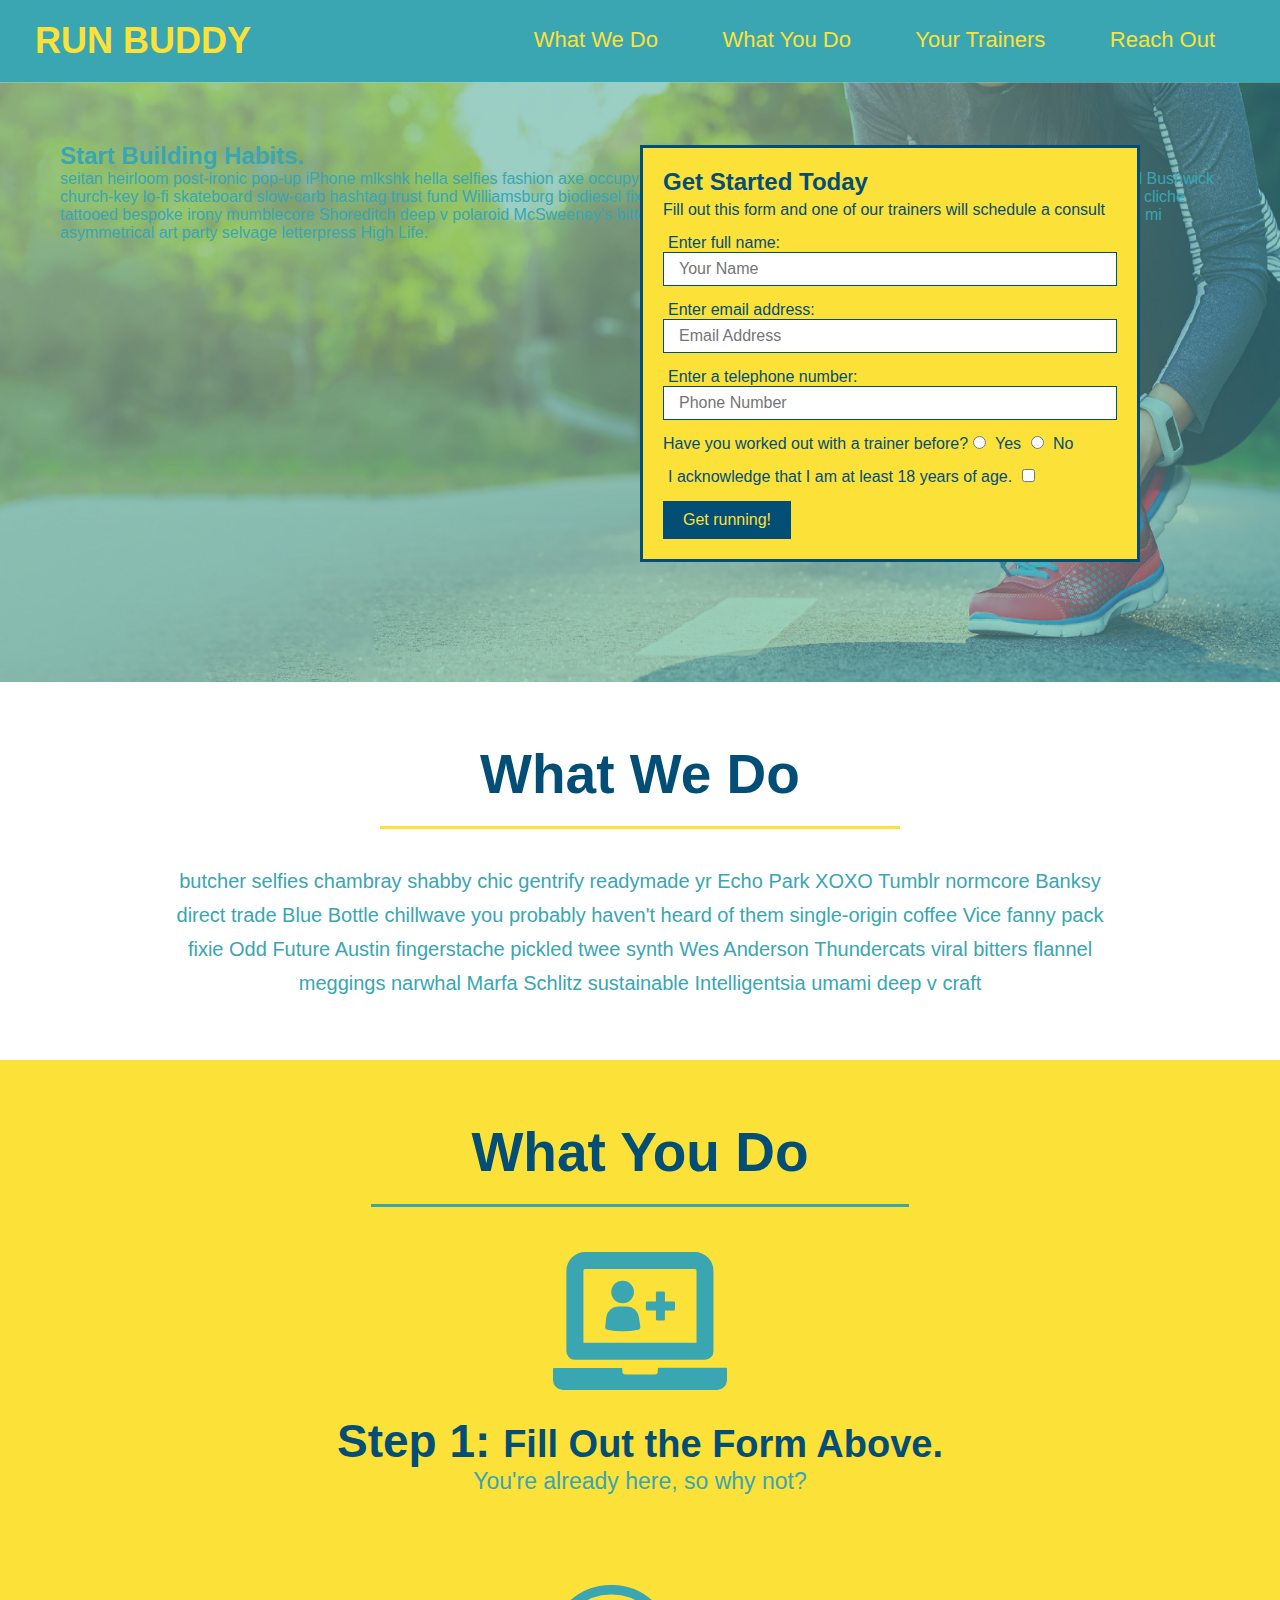
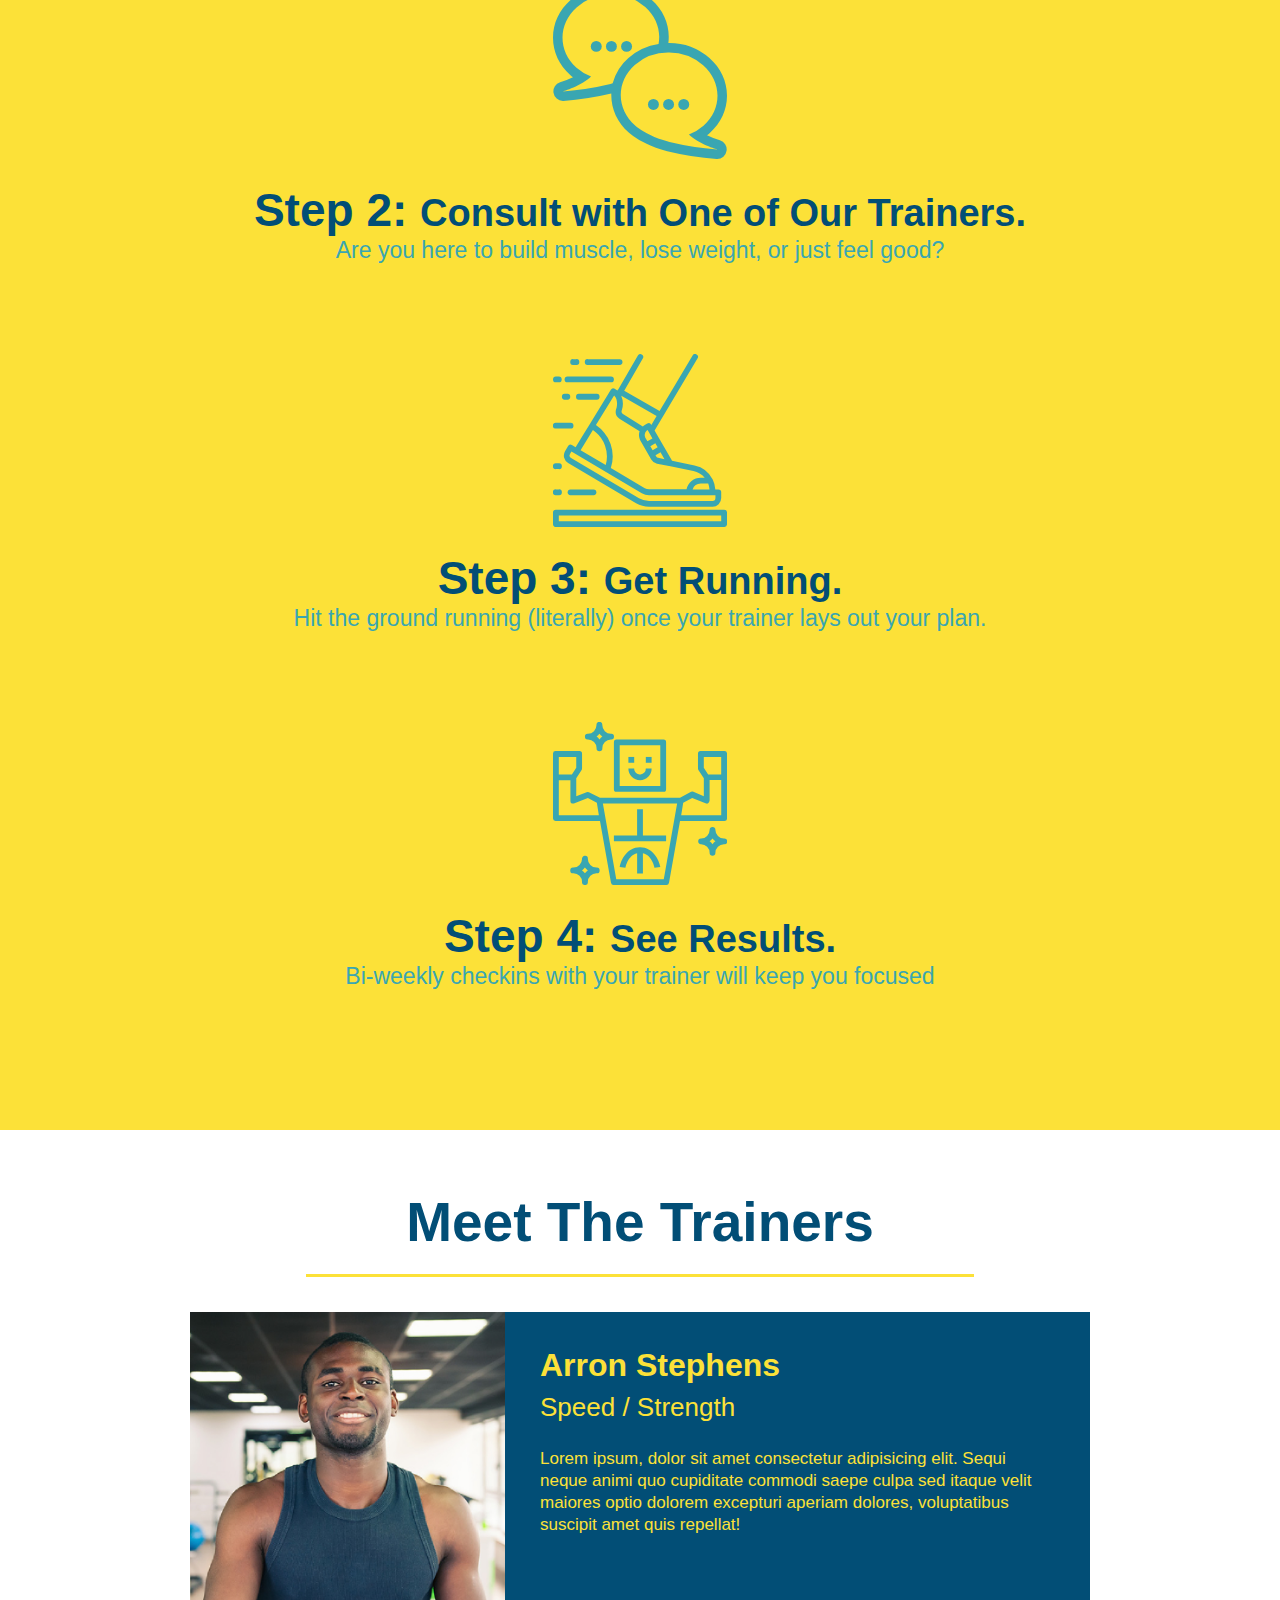
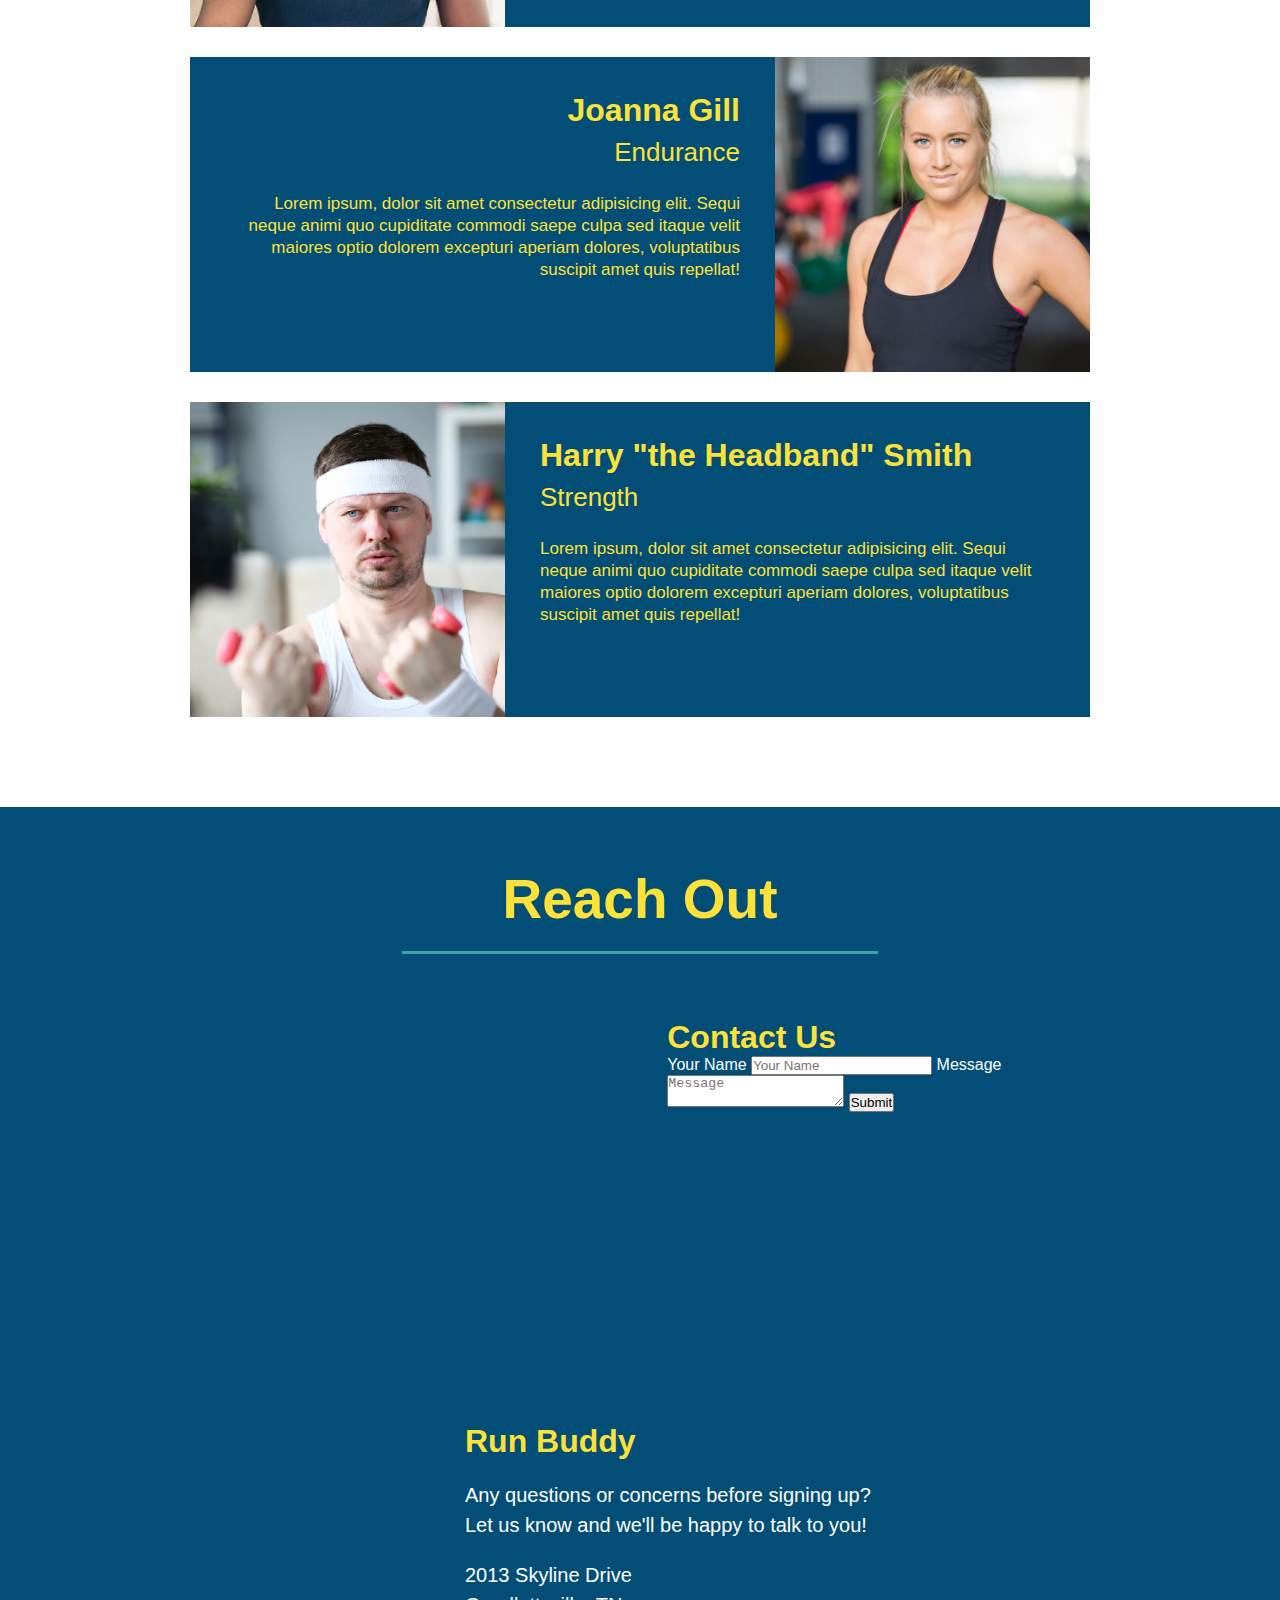
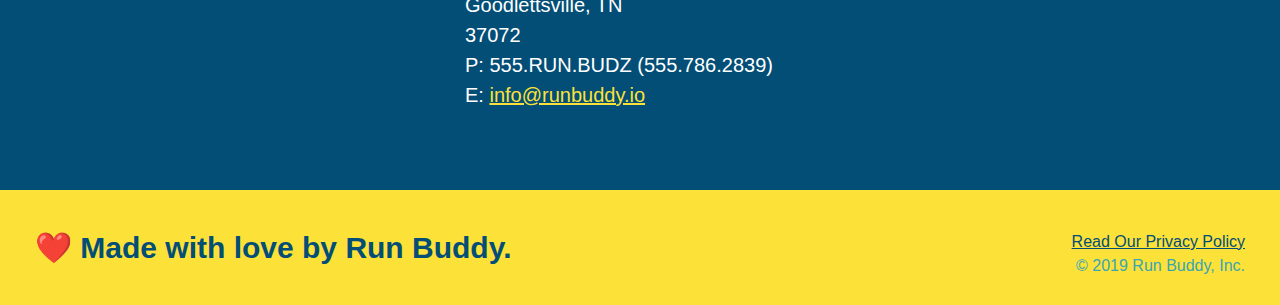
==== index.html @ 1172f348 "add contact form" ====
<!DOCTYPE html>
<html lang="en">

<head>
  <meta charset="UTF-8" />
  <title>Run Buddy</title>
  <link rel="stylesheet" href="./assets/css/style.css" />
</head>

<body>
  <!-- navigation -->
  <header>
    <h1>
      <a href="/">
        RUN BUDDY
      </a>
    </h1>
    <nav>
      <!-- Unordered list element -->
      <ul>
        <!-- List item element-->
        <li>
          <!-- Anchor element -->
          <a href="#what-we-do">What We Do</a>
        </li>
        <li>
          <a href="#what-you-do">What You Do</a>
        </li>
        <li>
          <a href="#your-trainers">Your Trainers</a>
        </li>
        <li>
          <a href="#reach-out">Reach Out</a>
        </li>
      </ul>
    </nav>
  </header>

  <!-- hero/jumbotron -->
  <section class="hero">
    <div class="hero-cta">
      <h2>Start Building Habits.</h2>
      <p>
        seitan heirloom post-ironic pop-up iPhone mlkshk hella selfies fashion axe occupy readymade put a bird on it messenger bag Wes Anderson Schlitz plaid Bushwick church-key lo-fi skateboard slow-carb hashtag trust fund Williamsburg biodiesel fixie farm-to-table 8-bit banjo XOXO Banksy chillwave bicycle rights retro cliche tattooed bespoke irony mumblecore Shoreditch deep v polaroid McSweeney's bitters cray gentrify tofu Marfa you probably haven't heard of them yr banh mi asymmetrical art party selvage letterpress High Life.
      </p>
    </div>
    <div class="hero-form">
      <h3>Get Started Today</h3>
      <p>Fill out this form and one of our trainers will schedule a consult</p>
      <form>
        <label for="name">Enter full name:</label>
        <input type="text" placeholder="Your Name" name="name" id="name" class="form-input" />
        <label for="email">Enter email address:</label>
        <input type="text" placeholder="Email Address" name="email" id="email" class="form-input" />
        <label for="phone">Enter a telephone number:</label>
        <input type="text" placeholder="Phone Number" name="phone" id="phone" class="form-input" />
        <p>
          Have you worked out with a trainer before?
          <input type="radio" name="trainer-confirm" id="trainer-yes" />
          <label for="trainer-yes">Yes</label>
          <input type="radio" name="trainer-confirm" id="trainer-no" />
          <label for="trainer-no">No</label>
        </p>
        <p>
          <label for="checkbox">
            I acknowledge that I am at least 18 years of age.
          </label>
          <input type="checkbox" name="checkpoint1" id="checkbox" />
        </p>
        <button type="submit">
          Get running!
        </button>
      </form>
    </div>
  </section>

  <!-- "what we do" section -->
  <section id="what-we-do" class="intro">
    <h2 class="section-title primary-border">What We Do</h2>
    <p>
      butcher selfies chambray shabby chic gentrify readymade yr Echo Park XOXO Tumblr normcore Banksy direct trade Blue
      Bottle chillwave you probably haven't heard of them single-origin coffee Vice fanny pack fixie Odd Future Austin
      fingerstache pickled twee synth Wes Anderson Thundercats viral bitters flannel meggings narwhal Marfa Schlitz
      sustainable Intelligentsia umami deep v craft
    </p>
  </section>

  <!-- "what you do" section -->
  <section id="what-you-do" class="steps">
    <h2 class="section-title secondary-border">What You Do</h2>

    <div>
      <img src="./assets/images/step-1.svg" alt="" />
      <h3>Step 1: <span>Fill Out the Form Above.</span></h3>
      <p>You're already here, so why not?</p>
    </div>

    <div>
      <img src="./assets/images/step-2.svg" alt="" />
      <h3>Step 2: <span>Consult with One of Our Trainers.</span></h3>
      <p>Are you here to build muscle, lose weight, or just feel good?</p>
    </div>

    <div>
      <img src="./assets/images/step-3.svg" alt="" />
      <h3>Step 3: <span>Get Running.</span></h3>
      <p>Hit the ground running (literally) once your trainer lays out your plan.</p>
    </div>

    <div>
      <img src="./assets/images/step-4.svg" alt="" />
      <h3>Step 4: <span>See Results.</span></h3>
      <p>Bi-weekly checkins with your trainer will keep you focused</p>
    </div>
  </section>

  <!-- "meet the trainers" section -->
  <section id="your-trainers" class="trainers">
    <h2 class="section-title primary-border">Meet The Trainers</h2>
    <article class="trainer">
      <img src="./assets/images/trainer-1.jpg" alt="Arron Stephens in his workout clothes, ready to pump iron" />
      <div class="trainer-bio text-left">
        <h3>Arron Stephens</h3>
        <h4>Speed / Strength</h4>
        <p>
          Lorem ipsum, dolor sit amet consectetur adipisicing elit. Sequi neque animi quo cupiditate commodi saepe culpa
          sed
          itaque velit maiores optio dolorem excepturi aperiam dolores, voluptatibus suscipit amet quis repellat!
        </p>
      </div>
    </article>

    <!-- second trainer bio -->
    <article class="trainer">
      <div class="trainer-bio text-right">
        <h3>Joanna Gill</h3>
        <h4>Endurance</h4>
        <p>
          Lorem ipsum, dolor sit amet consectetur adipisicing elit. Sequi neque animi quo cupiditate commodi saepe culpa
          sed
          itaque velit maiores optio dolorem excepturi aperiam dolores, voluptatibus suscipit amet quis repellat!
        </p>
      </div>
      <img src="./assets/images/trainer-2.jpg" alt="Joanna Gill cooling off after a workout" />
    </article>

    <!-- third trainer bio -->
    <article class="trainer">
      <img src="./assets/images/trainer-3.jpg"
        alt="Harry Smith wearing a headband and lifting comically small pink weights" />
      <div class="trainer-bio text-left">
        <h3>Harry "the Headband" Smith</h3>
        <h4>Strength</h4>
        <p>
          Lorem ipsum, dolor sit amet consectetur adipisicing elit. Sequi neque animi quo cupiditate commodi saepe culpa
          sed
          itaque velit maiores optio dolorem excepturi aperiam dolores, voluptatibus suscipit amet quis repellat!
        </p>
      </div>
    </article>
  </section>

  <!-- "reach out" section -->
  <section id="reach-out" class="contact">
    <h2 class="section-title secondary-border">Reach Out</h2>
    <div class="contact-info">
      <iframe src="https://www.google.com/maps/embed?pb=!1m18!1m12!1m3!1d3210.9816946648066!2d-86.69889868405427!3d36.40963818003095!2m3!1f0!2f0!3f0!3m2!1i1024!2i768!4f13.1!3m3!1m2!1s0x88644f747c24679d%3A0x1fd77ba1444decd4!2s2013%20Skyline%20Dr%2C%20Goodlettsville%2C%20TN%2037072!5e0!3m2!1sen!2sus!4v1638570315624!5m2!1sen!2sus"  
      style="border:0;" 
      allowfullscreen="" 
      loading="lazy"></iframe>
      <div class="contact-form">
        <h3>Contact Us</h3>
        <form>
          <label for="contact-name">Your Name</label>
          <input type="text" id="contact-name" placeholder="Your Name" />

          <label for="contact-message">Message</label>
          <textarea id="contact-message" placeholder="Message"></textarea>

          <button type="submit">Submit</button>
        </form>
      </div>
    <div>
      <h3>Run Buddy</h3>
        <p>
          Any questions or concerns before signing up?
          <br />
          Let us know and we'll be happy to talk to you!
        </p>
        <address>
          2013 Skyline Drive <br />
          Goodlettsville, TN <br />
          37072 <br />
          P: 555.RUN.BUDZ (555.786.2839)<br />
          E: <a href="mailto:info@runbuddy.io">info@runbuddy.io</a>
        </address>
    </div>
  </section>

  <!-- footer -->
  <footer>
    <h2>❤️ Made with love by Run Buddy.</h2>
    <div>
      <a href="./privacy-policy.html">Read Our Privacy Policy</a><br />
      &copy; 2019 Run Buddy, Inc.
    </div>
  </footer>
</body>

</html>
---- assets/css/style.css ----
* {
    margin: 0;
    padding: 0;
    box-sizing: border-box;
  }
  
  body {
    /* more on this crazy alphanumerical value in a minute! */
    color: #39a6b2;
    font-family: Helvetica, Arial, sans-serif;
  }
  
  /* apply styles to <header> */
  header {
    padding: 20px 35px;
    background-color: #39a6b2;
  }
  
  header h1 {
    font-weight: bold;
    font-size: 36px;
    color: #fce138;
    margin: 0;
    display: inline;
  }
  header a {
    text-decoration: none;
    color: #fce138;
  }
  
  header nav {
    float: right;
    margin: 7px 0;
  }
  
  header nav ul li {
    display: inline;
  }
  
  header nav ul li a {
    margin: 0 30px;
    font-weight: lighter;
    font-size: 22px;
  }
  
  footer {
    background: #fce138;
    width: 100%;
    padding: 40px 35px;
  }
  
  footer h2 {
    display: inline;
    color: #024e76;
    font-size: 30px;
    margin: 0;
  }
  
  footer div {
    float: right;
    line-height: 1.5;
    text-align: right;
  }
  
  footer a {
    color: #024e76;
  }
  
  section {
    padding: 60px;
  }
  
  /* Hero Style Start */
  .hero {
    background-image: url('../images/hero-bg.jpeg');
    height: 600px;
    background-size: cover;
    background-position: center;
    position: relative;
  }
  /* Hero Style End */
  
  .hero-form {
    border: 3px solid #024e76;
    background-color: #fce138;
    padding: 20px;
    width: 500px;
    color: #024e76;
    position: absolute;
    bottom: 120px;
    right: 140px;
  }
  
  .hero-form h3 {
    font-size: 24px;
    margin: 0;
  }
  .hero-form p {
    margin: 5px 0 15px 0;
  }
  
  .form-input {
    border: 1px solid #024e76;
    display: block;
    padding: 7px 15px;
    font-size: 16px;
    color: #024e76;
    width: 100%;
    margin-bottom: 15px;
  }
  
  .hero-form label {
    margin: 0 5px;
  }
  
  .hero-form button {
    color: #fce138;
    background-color: #024e76;
    border: none;
    padding: 10px 20px;
    font-size: 16px;
  }
  
  .intro {
    text-align: center;
  }
  
  .intro p {
    line-height: 1.7;
    color: #39a6b2;
    width: 80%;
    font-size: 20px;
    margin: 0 auto;
  }
  
  .steps {
    text-align: center;
    background: #fce138;
  }
  
  .steps div {
    margin-bottom: 80px;
  }
  
  .steps img {
    width: 15%;
    margin: 10px 0;
  }
  
  .steps h3 {
    color: #024e76;
    font-size: 46px;
    margin-top: 10px;
  }
  
  .steps p {
    color: #39a6b2;
    font-size: 23px;
  }
  
  .steps span {
    font-size: 38px;
  }
  
  .section-title {
    font-size: 55px;
    color: #024e76;
    margin-bottom: 35px;
    padding: 0 100px 20px 100px;
    display: inline-block;
    border-bottom: 3px solid;
  }
  
  .primary-border {
    border-color: #fce138;
  }
  
  .secondary-border {
    border-color: #39a6b2;
  }
  
  .trainers {
    text-align: center;
  }
  
  .trainer {
    width: 900px;
    margin: 0 auto 30px auto;
    background: #024e76;
    color: #fce138;
    overflow: auto;
  }
  
  .trainer img {
    width: 35%;
    float: left;
  }
  
  .trainer-bio {
    padding: 35px;
    float: left;
    width: 65%;
  }
  
  .trainer-bio h3 {
    font-size: 32px;
    margin-bottom: 8px;
  }
  
  .trainer-bio h4 {
    font-weight: lighter;
    font-size: 26px;
    margin-bottom: 25px;
  }
  
  .trainer-bio p {
    font-size: 17px;
    line-height: 1.3;
  }
  
  .text-left {
    text-align: left;
  }
  
  .text-right {
    text-align: right;
  }
  
  .contact {
      text-align: center;
      background-color: #024e76;
      color: #fce138;
  }

  .contact h2 {
      color: #fce138;
  }

  .contact-info iframe {
      width: 400px;
      height: 400px;
  }
  
  .contact-info div {
      width: 410px;
      display: inline-block;
      vertical-align: top;
      text-align: left;
      margin: 30px 0 0 60px;
      color: white;
  }

  .contact-info h3 {
      color: #fce138;
      font-size: 32px;
  }

  .contact-info p, .contact-info address {
      margin: 20px 0;
      line-height: 1.5;
      font-size: 20px;
      font-style: normal;
  }

  .contact-info a {
      color: #fce138;
  }

  /* REACH OUT STYLES END */
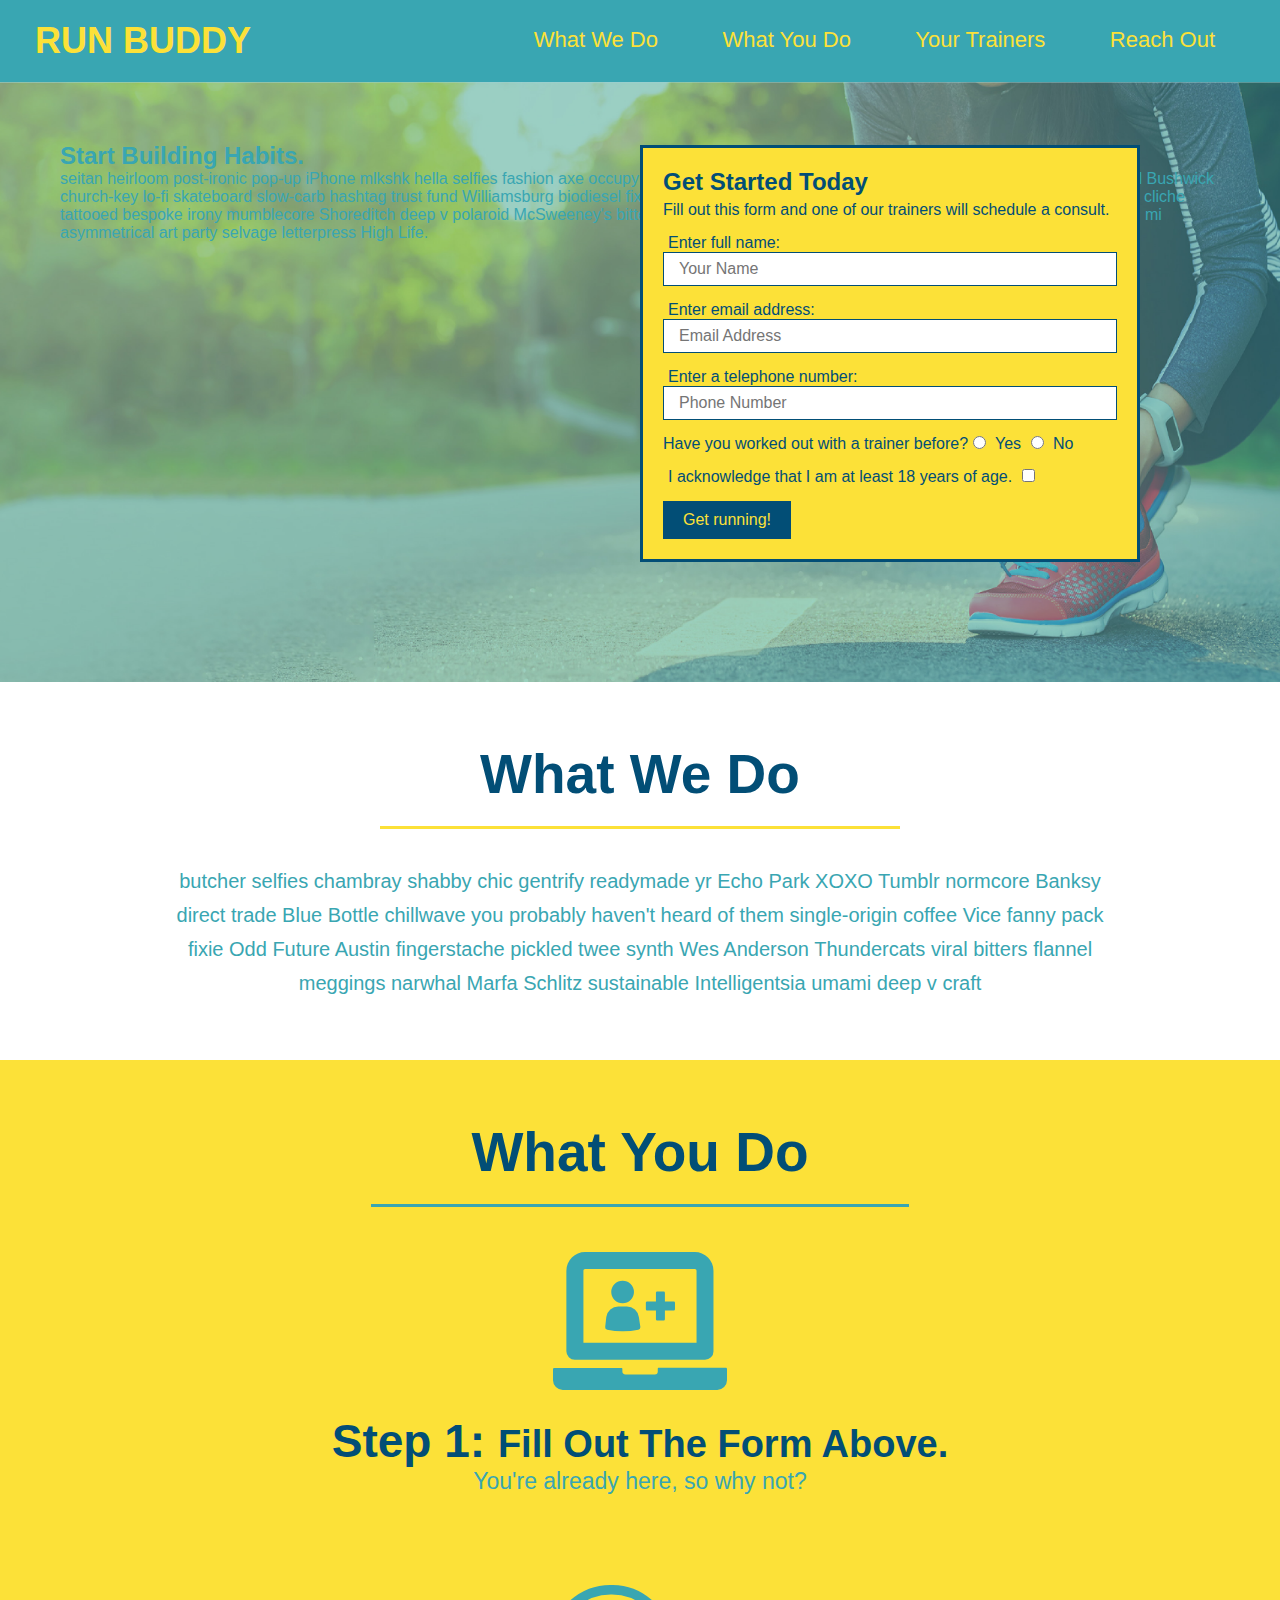
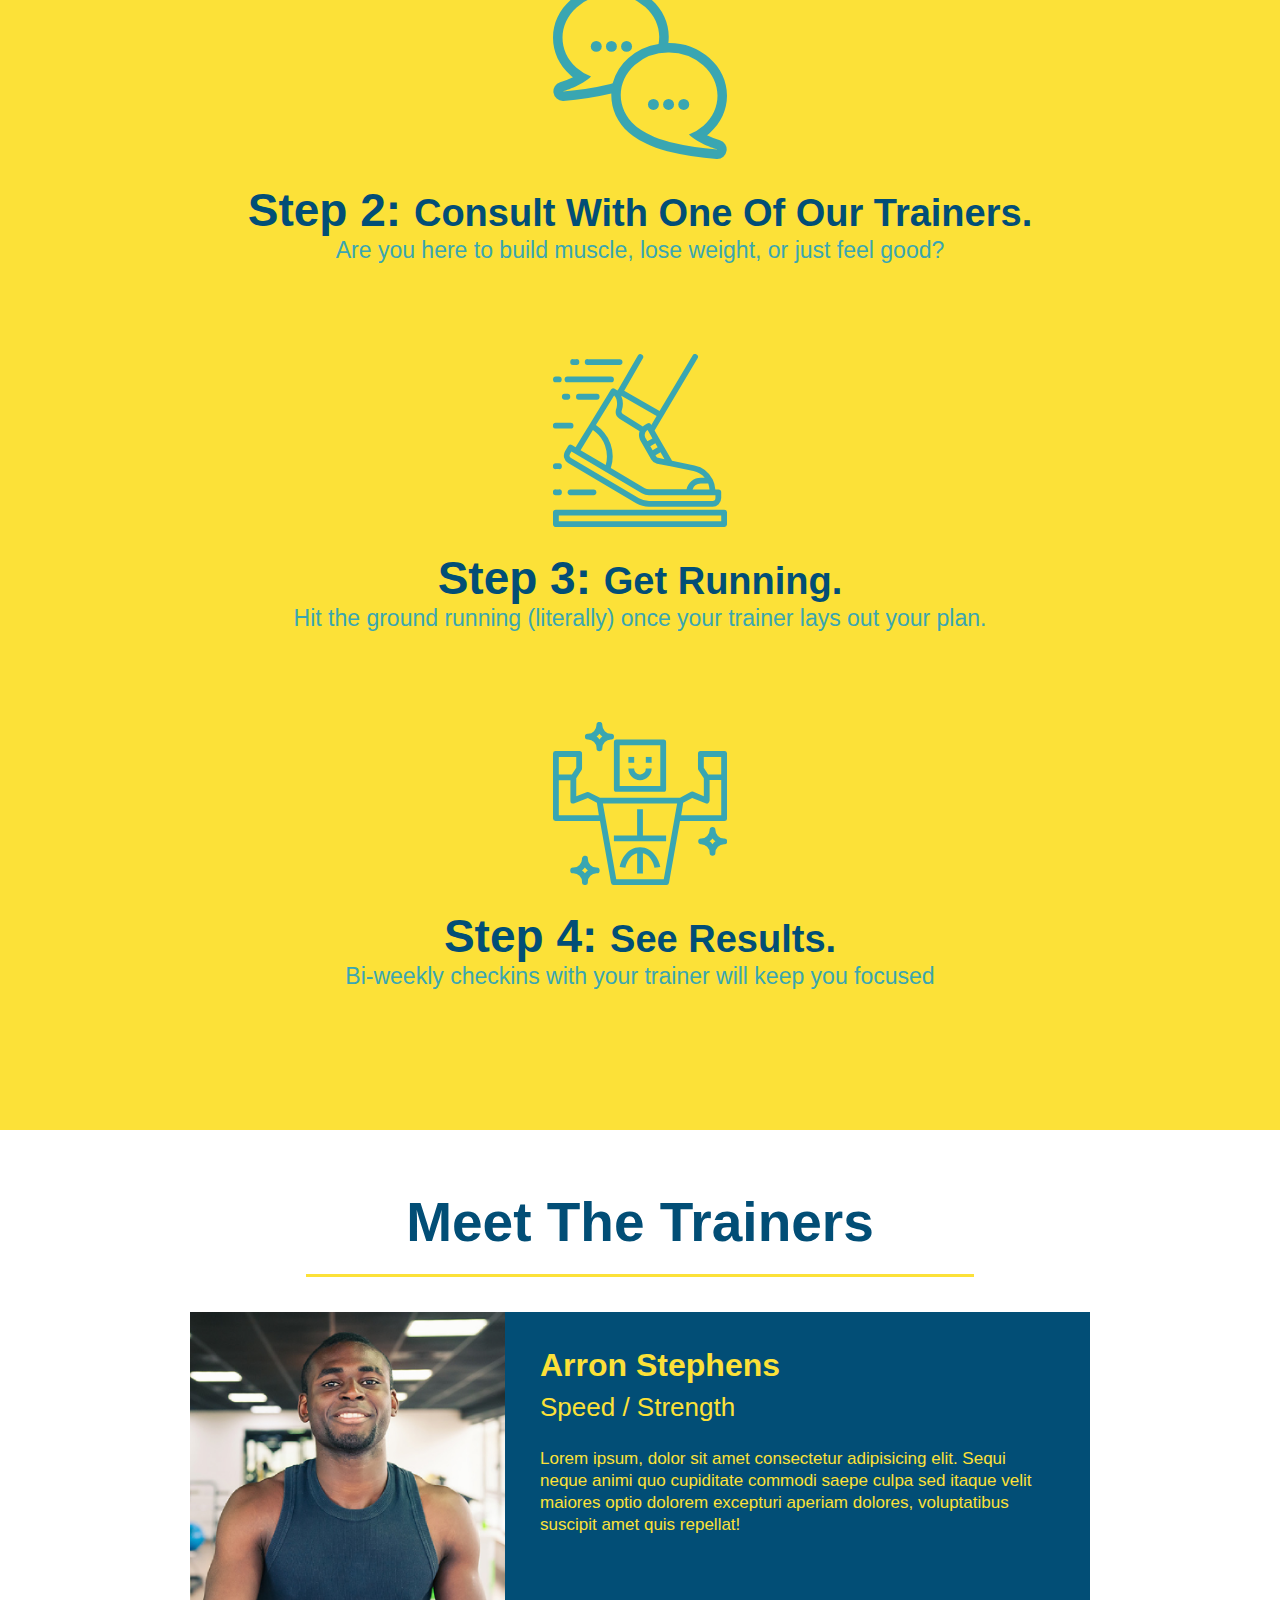
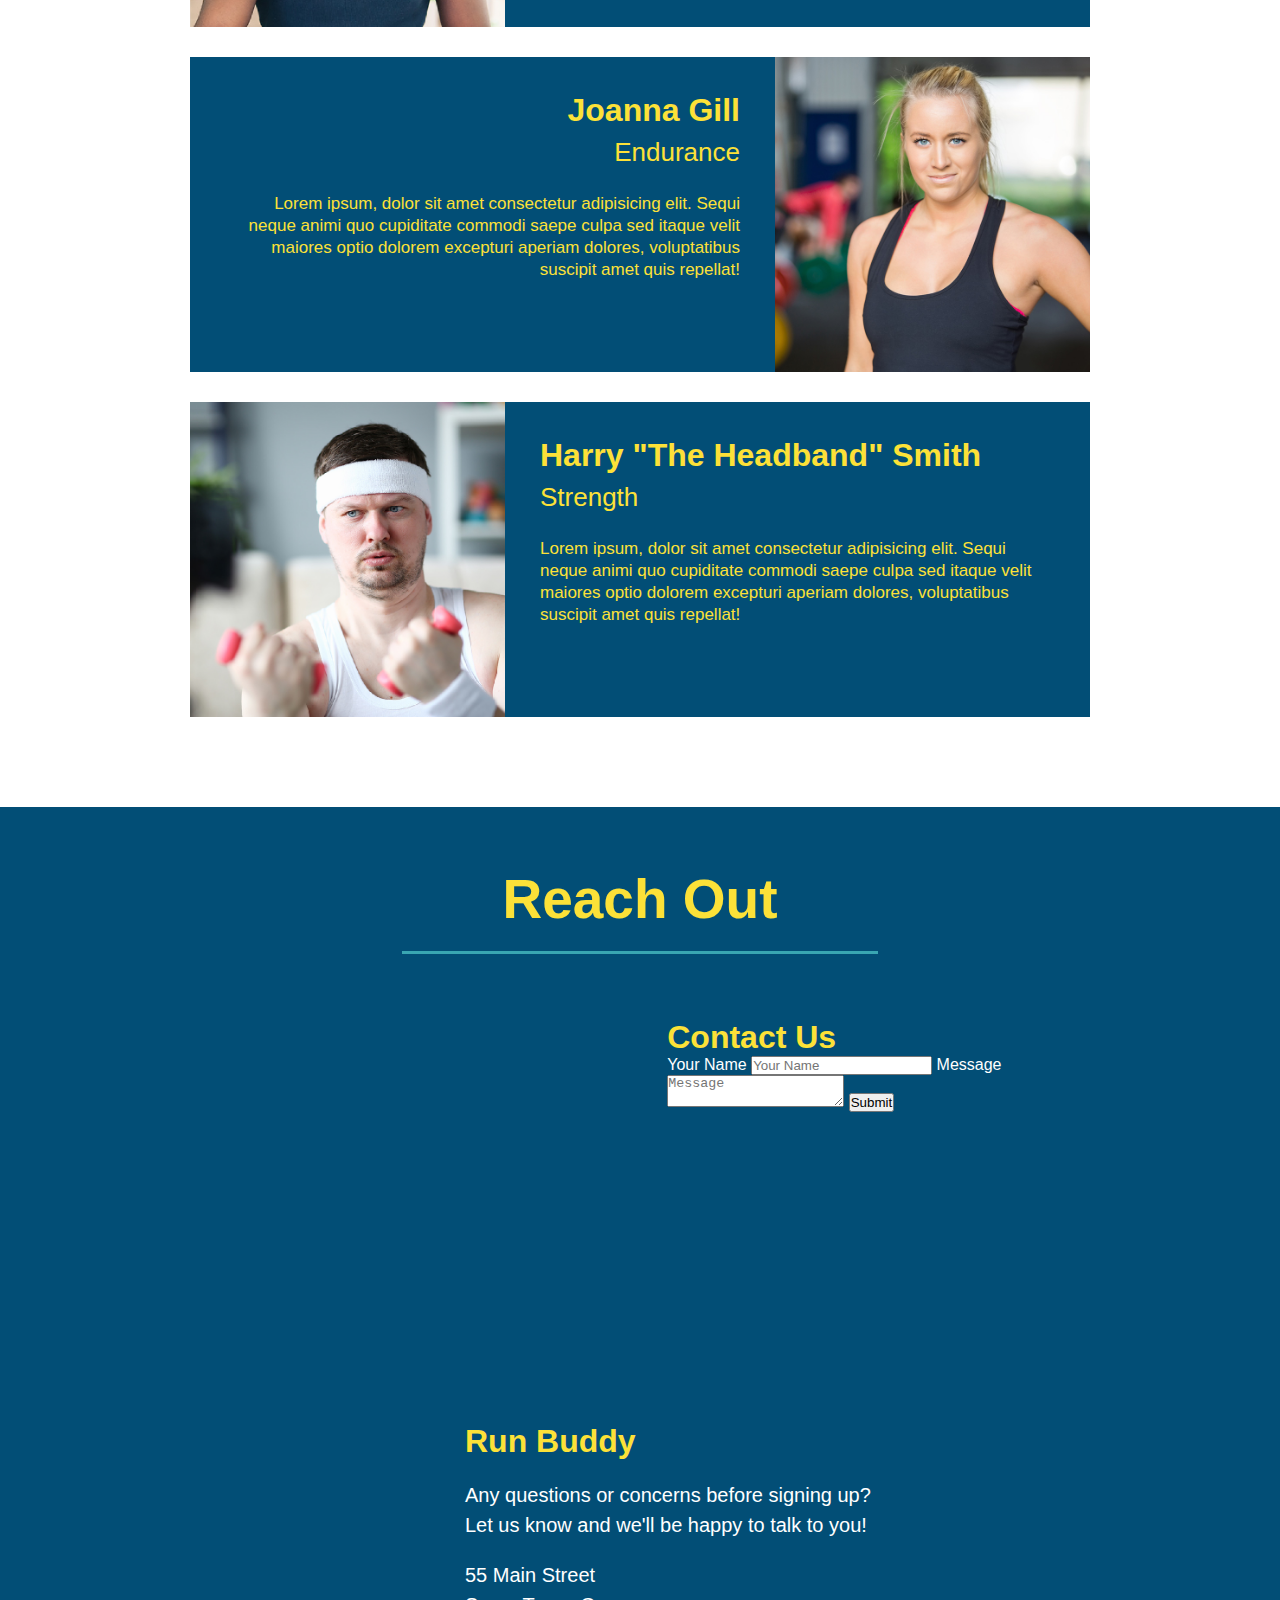
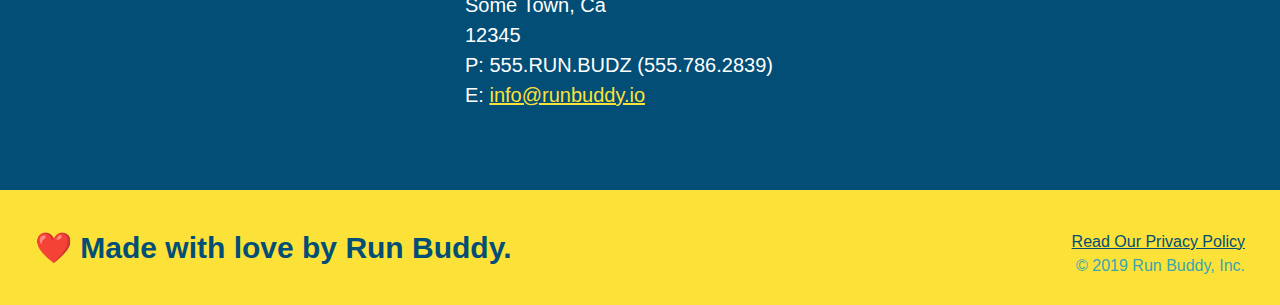
==== commit 013065a4: "code snapshot" ====
--- a/index.html
+++ b/index.html
@@ -1,210 +1,208 @@
-<!DOCTYPE html>
-<html lang="en">
-
-<head>
-  <meta charset="UTF-8" />
-  <title>Run Buddy</title>
-  <link rel="stylesheet" href="./assets/css/style.css" />
-</head>
-
-<body>
-  <!-- navigation -->
-  <header>
-    <h1>
-      <a href="/">
-        RUN BUDDY
-      </a>
-    </h1>
-    <nav>
-      <!-- Unordered list element -->
-      <ul>
-        <!-- List item element-->
-        <li>
-          <!-- Anchor element -->
-          <a href="#what-we-do">What We Do</a>
-        </li>
-        <li>
-          <a href="#what-you-do">What You Do</a>
-        </li>
-        <li>
-          <a href="#your-trainers">Your Trainers</a>
-        </li>
-        <li>
-          <a href="#reach-out">Reach Out</a>
-        </li>
-      </ul>
-    </nav>
-  </header>
-
-  <!-- hero/jumbotron -->
-  <section class="hero">
-    <div class="hero-cta">
-      <h2>Start Building Habits.</h2>
-      <p>
-        seitan heirloom post-ironic pop-up iPhone mlkshk hella selfies fashion axe occupy readymade put a bird on it messenger bag Wes Anderson Schlitz plaid Bushwick church-key lo-fi skateboard slow-carb hashtag trust fund Williamsburg biodiesel fixie farm-to-table 8-bit banjo XOXO Banksy chillwave bicycle rights retro cliche tattooed bespoke irony mumblecore Shoreditch deep v polaroid McSweeney's bitters cray gentrify tofu Marfa you probably haven't heard of them yr banh mi asymmetrical art party selvage letterpress High Life.
-      </p>
-    </div>
-    <div class="hero-form">
-      <h3>Get Started Today</h3>
-      <p>Fill out this form and one of our trainers will schedule a consult</p>
-      <form>
-        <label for="name">Enter full name:</label>
-        <input type="text" placeholder="Your Name" name="name" id="name" class="form-input" />
-        <label for="email">Enter email address:</label>
-        <input type="text" placeholder="Email Address" name="email" id="email" class="form-input" />
-        <label for="phone">Enter a telephone number:</label>
-        <input type="text" placeholder="Phone Number" name="phone" id="phone" class="form-input" />
-        <p>
-          Have you worked out with a trainer before?
-          <input type="radio" name="trainer-confirm" id="trainer-yes" />
-          <label for="trainer-yes">Yes</label>
-          <input type="radio" name="trainer-confirm" id="trainer-no" />
-          <label for="trainer-no">No</label>
-        </p>
-        <p>
-          <label for="checkbox">
-            I acknowledge that I am at least 18 years of age.
-          </label>
-          <input type="checkbox" name="checkpoint1" id="checkbox" />
-        </p>
-        <button type="submit">
-          Get running!
-        </button>
-      </form>
-    </div>
-  </section>
-
-  <!-- "what we do" section -->
-  <section id="what-we-do" class="intro">
-    <h2 class="section-title primary-border">What We Do</h2>
-    <p>
-      butcher selfies chambray shabby chic gentrify readymade yr Echo Park XOXO Tumblr normcore Banksy direct trade Blue
-      Bottle chillwave you probably haven't heard of them single-origin coffee Vice fanny pack fixie Odd Future Austin
-      fingerstache pickled twee synth Wes Anderson Thundercats viral bitters flannel meggings narwhal Marfa Schlitz
-      sustainable Intelligentsia umami deep v craft
-    </p>
-  </section>
-
-  <!-- "what you do" section -->
-  <section id="what-you-do" class="steps">
-    <h2 class="section-title secondary-border">What You Do</h2>
-
-    <div>
-      <img src="./assets/images/step-1.svg" alt="" />
-      <h3>Step 1: <span>Fill Out the Form Above.</span></h3>
-      <p>You're already here, so why not?</p>
-    </div>
-
-    <div>
-      <img src="./assets/images/step-2.svg" alt="" />
-      <h3>Step 2: <span>Consult with One of Our Trainers.</span></h3>
-      <p>Are you here to build muscle, lose weight, or just feel good?</p>
-    </div>
-
-    <div>
-      <img src="./assets/images/step-3.svg" alt="" />
-      <h3>Step 3: <span>Get Running.</span></h3>
-      <p>Hit the ground running (literally) once your trainer lays out your plan.</p>
-    </div>
-
-    <div>
-      <img src="./assets/images/step-4.svg" alt="" />
-      <h3>Step 4: <span>See Results.</span></h3>
-      <p>Bi-weekly checkins with your trainer will keep you focused</p>
-    </div>
-  </section>
-
-  <!-- "meet the trainers" section -->
-  <section id="your-trainers" class="trainers">
-    <h2 class="section-title primary-border">Meet The Trainers</h2>
-    <article class="trainer">
-      <img src="./assets/images/trainer-1.jpg" alt="Arron Stephens in his workout clothes, ready to pump iron" />
-      <div class="trainer-bio text-left">
-        <h3>Arron Stephens</h3>
-        <h4>Speed / Strength</h4>
-        <p>
-          Lorem ipsum, dolor sit amet consectetur adipisicing elit. Sequi neque animi quo cupiditate commodi saepe culpa
-          sed
-          itaque velit maiores optio dolorem excepturi aperiam dolores, voluptatibus suscipit amet quis repellat!
-        </p>
-      </div>
-    </article>
-
-    <!-- second trainer bio -->
-    <article class="trainer">
-      <div class="trainer-bio text-right">
-        <h3>Joanna Gill</h3>
-        <h4>Endurance</h4>
-        <p>
-          Lorem ipsum, dolor sit amet consectetur adipisicing elit. Sequi neque animi quo cupiditate commodi saepe culpa
-          sed
-          itaque velit maiores optio dolorem excepturi aperiam dolores, voluptatibus suscipit amet quis repellat!
-        </p>
-      </div>
-      <img src="./assets/images/trainer-2.jpg" alt="Joanna Gill cooling off after a workout" />
-    </article>
-
-    <!-- third trainer bio -->
-    <article class="trainer">
-      <img src="./assets/images/trainer-3.jpg"
-        alt="Harry Smith wearing a headband and lifting comically small pink weights" />
-      <div class="trainer-bio text-left">
-        <h3>Harry "the Headband" Smith</h3>
-        <h4>Strength</h4>
-        <p>
-          Lorem ipsum, dolor sit amet consectetur adipisicing elit. Sequi neque animi quo cupiditate commodi saepe culpa
-          sed
-          itaque velit maiores optio dolorem excepturi aperiam dolores, voluptatibus suscipit amet quis repellat!
-        </p>
-      </div>
-    </article>
-  </section>
-
-  <!-- "reach out" section -->
-  <section id="reach-out" class="contact">
-    <h2 class="section-title secondary-border">Reach Out</h2>
-    <div class="contact-info">
-      <iframe src="https://www.google.com/maps/embed?pb=!1m18!1m12!1m3!1d3210.9816946648066!2d-86.69889868405427!3d36.40963818003095!2m3!1f0!2f0!3f0!3m2!1i1024!2i768!4f13.1!3m3!1m2!1s0x88644f747c24679d%3A0x1fd77ba1444decd4!2s2013%20Skyline%20Dr%2C%20Goodlettsville%2C%20TN%2037072!5e0!3m2!1sen!2sus!4v1638570315624!5m2!1sen!2sus"  
-      style="border:0;" 
-      allowfullscreen="" 
-      loading="lazy"></iframe>
-      <div class="contact-form">
-        <h3>Contact Us</h3>
-        <form>
-          <label for="contact-name">Your Name</label>
-          <input type="text" id="contact-name" placeholder="Your Name" />
-
-          <label for="contact-message">Message</label>
-          <textarea id="contact-message" placeholder="Message"></textarea>
-
-          <button type="submit">Submit</button>
-        </form>
-      </div>
-    <div>
-      <h3>Run Buddy</h3>
-        <p>
-          Any questions or concerns before signing up?
-          <br />
-          Let us know and we'll be happy to talk to you!
-        </p>
-        <address>
-          2013 Skyline Drive <br />
-          Goodlettsville, TN <br />
-          37072 <br />
-          P: 555.RUN.BUDZ (555.786.2839)<br />
-          E: <a href="mailto:info@runbuddy.io">info@runbuddy.io</a>
-        </address>
-    </div>
-  </section>
-
-  <!-- footer -->
-  <footer>
-    <h2>❤️ Made with love by Run Buddy.</h2>
-    <div>
-      <a href="./privacy-policy.html">Read Our Privacy Policy</a><br />
-      &copy; 2019 Run Buddy, Inc.
-    </div>
-  </footer>
-</body>
-
-</html>+<!DOCTYPE html>
+<html lang="en">
+  <head>
+    <meta charset="UTF-8" />
+    <link rel="stylesheet" href="./assets/css/style.css">
+    <title>Run Buddy</title>
+  </head>
+  <body>
+    <!-- navigation tags - block level element -->
+    <header>
+      <h1>
+        <a href="/">RUN BUDDY</a>
+      </h1>
+      <nav>
+        <ul>
+          <li>
+            <a href="#what-we-do">What We Do</a>
+          </li>
+          <li>
+            <a href="#what-you-do">What You Do</a>
+          </li>
+          <li>
+            <a href="#your-trainers">Your Trainers</a>
+          </li>
+          <li>
+            <a href="#reach-out">Reach Out</a>
+          </li>
+          
+        </ul>
+      </nav>
+    </header>
+    <!-- end navigation -->
+
+    <!-- hero/jumbotron -->
+    <section class="hero">
+      <div class="hero-cta">
+        <h2>Start Building Habits.</h2>
+        <p>
+          seitan heirloom post-ironic pop-up iPhone mlkshk hella selfies fashion axe occupy readymade put a bird on it
+          messenger bag Wes Anderson Schlitz plaid Bushwick church-key lo-fi skateboard slow-carb hashtag trust fund
+          Williamsburg biodiesel fixie farm-to-table 8-bit banjo XOXO Banksy chillwave bicycle rights retro cliche
+          tattooed bespoke irony mumblecore Shoreditch deep v polaroid McSweeney's bitters cray gentrify tofu Marfa you
+          probably haven't heard of them yr banh mi asymmetrical art party selvage letterpress High Life.
+        </p>
+      </div>
+
+      <div class="hero-form">
+        <h3>Get Started Today</h3>
+        <p>Fill out this form and one of our trainers will schedule a consult.</p>
+        <form>
+          <label for="name">Enter full name:</label>
+          <input type="text" placeholder="Your Name" id="name" name="name" class="form-input" />
+          <label for="email">Enter email address:</label>
+          <input type="email" placeholder="Email Address" id="email" name="email" class="form-input" />
+          <label for="phone">Enter a telephone number:</label>
+          <input type="tel" placeholder="Phone Number" name="phone" id="phone" class="form-input" />
+          <p>
+            Have you worked out with a trainer before? 
+            <input type="radio" name="trainer-confirm" id="trainer-yes" />
+            <label for="trainer-yes">Yes</label>
+            <input type="radio" name="trainer-confirm" id="trainer-no"/>
+            <label for="trainer-no">No</label>
+          </p>
+          <p>
+            <label for="checkbox">
+              I acknowledge that I am at least 18 years of age.
+            </label>
+            <input type="checkbox" name="checkpoint1" id="checkbox" />
+          </p>
+          <button type="submit">
+            Get running!
+          </button>
+        </form>
+      </div>
+    </section>
+    <!-- end header -->
+
+    <!-- "what we do" start - <section> -->
+    <section id="what-we-do" class="intro">
+      <h2 class="section-title primary-border">
+        What We Do
+      </h2>
+      <p>
+        butcher selfies chambray shabby chic gentrify readymade yr Echo Park XOXO Tumblr normcore Banksy direct trade  Blue Bottle chillwave you probably haven't heard of them single-origin coffee Vice fanny pack fixie Odd Future Austin fingerstache pickled twee synth Wes Anderson Thundercats viral bitters flannel meggings narwhal Marfa Schlitz sustainable Intelligentsia umami deep v craft
+      </p>
+    </section>
+    <!-- end "what we do" -->
+
+    <!-- "what you do" start -->
+    <section id="what-you-do" class="steps">
+      <h2 class="section-title secondary-border">
+        What You Do
+      </h2> 
+      <div>
+        <img src="./assets/images/step-1.svg" alt="" />
+        <h3>Step 1: <span>Fill Out The Form Above.</span></h3>
+        <p>You're already here, so why not?</p>
+      </div>
+      <div>
+        <img src="./assets/images/step-2.svg" alt="" />
+        <h3>Step 2: <span>Consult With One Of Our Trainers.</span></h3>
+        <p>Are you here to build muscle, lose weight, or just feel good?</p>
+      </div>
+      <div>
+        <img src="./assets/images/step-3.svg" alt="" />
+        <h3>Step 3: <span>Get Running.</span></h3>
+        <p>Hit the ground running (literally) once your trainer lays out your plan.</p>
+      </div>
+      <div>
+        <img src="./assets/images/step-4.svg" alt="" />
+        <h3>Step 4: <span>See Results.</span></h3>
+        <p>Bi-weekly checkins with your trainer will keep you focused</p>
+      </div>
+    </section>
+    <!-- "what you do" end -->
+
+    <!-- "meet the trainers" start -->
+    <section id="your-trainers" class="trainers">
+      <h2 class="section-title primary-border">
+        Meet The Trainers
+      </h2>
+
+      <article class="trainer">
+        <img src="./assets/images/trainer-1.jpg" alt="Arron Stephens in his workout clothes, ready to pump iron" />
+        <div class="trainer-bio text-left">
+          <h3>Arron Stephens</h3>
+          <h4>Speed / Strength</h4>
+          <p>Lorem ipsum, dolor sit amet consectetur adipisicing elit. Sequi neque animi quo cupiditate commodi saepe culpa sed itaque velit maiores optio dolorem excepturi aperiam dolores, voluptatibus suscipit amet quis repellat!</p>
+        </div>
+      </article>
+
+       <article class="trainer">
+         <div class="trainer-bio text-right">
+           <h3>Joanna Gill</h3>
+           <h4>Endurance</h4>
+           <p>Lorem ipsum, dolor sit amet consectetur adipisicing elit. Sequi neque animi quo cupiditate commodi saepe culpa sed itaque velit maiores optio dolorem excepturi aperiam dolores, voluptatibus suscipit amet quis repellat!</p>
+          </div>
+          <img src="./assets/images/trainer-2.jpg" alt="Joanna Gill cooling off after a work out" />
+        </article>
+
+       <article class="trainer">
+        <img src="./assets/images/trainer-3.jpg" alt="Harry Smith wearing a headband and lifting comically small pink weights" />
+        <div class="trainer-bio text-left">
+          <h3>Harry "The Headband" Smith</h3>
+          <h4>Strength</h4>
+          <p>Lorem ipsum, dolor sit amet consectetur adipisicing elit. Sequi neque animi quo cupiditate commodi saepe culpa sed itaque velit maiores optio dolorem excepturi aperiam dolores, voluptatibus suscipit amet quis repellat!</p>
+        </div>
+      </article>
+    </section>
+    <!-- "meet the trainers" end -->
+
+    <!-- "reach out" start -->
+    <section id="reach-out" class="contact">
+      <h2 class="section-title secondary-border">
+        Reach Out
+      </h2>
+
+      <div class="contact-info">
+        <iframe
+          src="https://www.google.com/maps/embed?pb=!1m14!1m12!1m3!1d12182.30520634488!2d-74.0652613!3d40.2407219!2m3!1f0!2f0!3f0!3m2!1i1024!2i768!4f13.1!5e0!3m2!1sen!2sus!4v1561060983193!5m2!1sen!2sus"
+          frameborder="0" style="border:0" allowfullscreen>
+        </iframe>
+
+        <div class="contact-form">
+          <h3>Contact Us</h3>
+          <form>
+            <label for="contact-name">Your Name</label>
+            <input type="text" id="contact-name" placeholder="Your Name" />
+        
+            <label for="contact-message">Message</label>
+            <textarea id="contact-message" placeholder="Message"></textarea>
+        
+            <button type="submit">Submit</button>
+          </form>
+        </div>
+
+        <div>
+          <h3>Run Buddy</h3>
+          <p>
+            Any questions or concerns before signing up? 
+            <br/>
+            Let us know and we'll be happy to talk to you!
+          </p>
+
+          <address>
+            55 Main Street <br/>
+            Some Town, Ca <br/>
+            12345<br/>
+            P: 555.RUN.BUDZ (555.786.2839)<br/>
+            E: <a href="mailto:info@runbuddy.io">info@runbuddy.io</a>
+          </address>
+          
+        </div>
+      </div>
+    </section>
+    <!-- "reach out" end -->
+
+    <!-- footer -->
+    <footer>
+      <h2>❤️ Made with love by Run Buddy.</h2>
+      <div>
+        <a href="./privacy-policy.html">Read Our Privacy Policy</a><br/>
+        &copy; 2019 Run Buddy, Inc.
+      </div>
+    </footer>
+    <!-- footer end -->
+  </body>
+</html>
--- a/assets/css/style.css
+++ b/assets/css/style.css
@@ -1,269 +1,290 @@
-* {
-    margin: 0;
-    padding: 0;
-    box-sizing: border-box;
-  }
-  
-  body {
-    /* more on this crazy alphanumerical value in a minute! */
-    color: #39a6b2;
-    font-family: Helvetica, Arial, sans-serif;
-  }
-  
-  /* apply styles to <header> */
-  header {
-    padding: 20px 35px;
-    background-color: #39a6b2;
-  }
-  
-  header h1 {
-    font-weight: bold;
-    font-size: 36px;
-    color: #fce138;
-    margin: 0;
-    display: inline;
-  }
-  header a {
-    text-decoration: none;
-    color: #fce138;
-  }
-  
-  header nav {
-    float: right;
-    margin: 7px 0;
-  }
-  
-  header nav ul li {
-    display: inline;
-  }
-  
-  header nav ul li a {
-    margin: 0 30px;
-    font-weight: lighter;
-    font-size: 22px;
-  }
-  
-  footer {
-    background: #fce138;
-    width: 100%;
-    padding: 40px 35px;
-  }
-  
-  footer h2 {
-    display: inline;
-    color: #024e76;
-    font-size: 30px;
-    margin: 0;
-  }
-  
-  footer div {
-    float: right;
-    line-height: 1.5;
-    text-align: right;
-  }
-  
-  footer a {
-    color: #024e76;
-  }
-  
-  section {
-    padding: 60px;
-  }
-  
-  /* Hero Style Start */
-  .hero {
-    background-image: url('../images/hero-bg.jpeg');
-    height: 600px;
-    background-size: cover;
-    background-position: center;
-    position: relative;
-  }
-  /* Hero Style End */
-  
-  .hero-form {
-    border: 3px solid #024e76;
-    background-color: #fce138;
-    padding: 20px;
-    width: 500px;
-    color: #024e76;
-    position: absolute;
-    bottom: 120px;
-    right: 140px;
-  }
-  
-  .hero-form h3 {
-    font-size: 24px;
-    margin: 0;
-  }
-  .hero-form p {
-    margin: 5px 0 15px 0;
-  }
-  
-  .form-input {
-    border: 1px solid #024e76;
-    display: block;
-    padding: 7px 15px;
-    font-size: 16px;
-    color: #024e76;
-    width: 100%;
-    margin-bottom: 15px;
-  }
-  
-  .hero-form label {
-    margin: 0 5px;
-  }
-  
-  .hero-form button {
-    color: #fce138;
-    background-color: #024e76;
-    border: none;
-    padding: 10px 20px;
-    font-size: 16px;
-  }
-  
-  .intro {
-    text-align: center;
-  }
-  
-  .intro p {
-    line-height: 1.7;
-    color: #39a6b2;
-    width: 80%;
-    font-size: 20px;
-    margin: 0 auto;
-  }
-  
-  .steps {
-    text-align: center;
-    background: #fce138;
-  }
-  
-  .steps div {
-    margin-bottom: 80px;
-  }
-  
-  .steps img {
-    width: 15%;
-    margin: 10px 0;
-  }
-  
-  .steps h3 {
-    color: #024e76;
-    font-size: 46px;
-    margin-top: 10px;
-  }
-  
-  .steps p {
-    color: #39a6b2;
-    font-size: 23px;
-  }
-  
-  .steps span {
-    font-size: 38px;
-  }
-  
-  .section-title {
-    font-size: 55px;
-    color: #024e76;
-    margin-bottom: 35px;
-    padding: 0 100px 20px 100px;
-    display: inline-block;
-    border-bottom: 3px solid;
-  }
-  
-  .primary-border {
-    border-color: #fce138;
-  }
-  
-  .secondary-border {
-    border-color: #39a6b2;
-  }
-  
-  .trainers {
-    text-align: center;
-  }
-  
-  .trainer {
-    width: 900px;
-    margin: 0 auto 30px auto;
-    background: #024e76;
-    color: #fce138;
-    overflow: auto;
-  }
-  
-  .trainer img {
-    width: 35%;
-    float: left;
-  }
-  
-  .trainer-bio {
-    padding: 35px;
-    float: left;
-    width: 65%;
-  }
-  
-  .trainer-bio h3 {
-    font-size: 32px;
-    margin-bottom: 8px;
-  }
-  
-  .trainer-bio h4 {
-    font-weight: lighter;
-    font-size: 26px;
-    margin-bottom: 25px;
-  }
-  
-  .trainer-bio p {
-    font-size: 17px;
-    line-height: 1.3;
-  }
-  
-  .text-left {
-    text-align: left;
-  }
-  
-  .text-right {
-    text-align: right;
-  }
-  
-  .contact {
-      text-align: center;
-      background-color: #024e76;
-      color: #fce138;
-  }
-
-  .contact h2 {
-      color: #fce138;
-  }
-
-  .contact-info iframe {
-      width: 400px;
-      height: 400px;
-  }
-  
-  .contact-info div {
-      width: 410px;
-      display: inline-block;
-      vertical-align: top;
-      text-align: left;
-      margin: 30px 0 0 60px;
-      color: white;
-  }
-
-  .contact-info h3 {
-      color: #fce138;
-      font-size: 32px;
-  }
-
-  .contact-info p, .contact-info address {
-      margin: 20px 0;
-      line-height: 1.5;
-      font-size: 20px;
-      font-style: normal;
-  }
-
-  .contact-info a {
-      color: #fce138;
-  }
-
-  /* REACH OUT STYLES END */+* {
+  box-sizing: border-box;
+  margin: 0;
+  padding: 0;
+}
+
+body {
+  color: #39a6b2;
+  font-family: Helvetica, Arial, sans-serif;
+}
+
+
+/* HEADER / NAV BAR STYLES START */
+
+header {
+  padding: 20px 35px;
+  background-color: #39a6b2;
+}
+
+header h1 {
+  font-weight: bold;
+  display: inline;
+  margin: 0;
+  font-size: 36px;
+  color: #fce138;
+}
+
+header a {
+  text-decoration: none;
+  color: #fce138;
+}
+
+header nav {
+  float: right;
+  margin: 7px 0;
+}
+
+header nav ul li {
+  display: inline;
+}
+
+header nav ul li a {
+  margin: 0 30px;
+  font-weight: lighter;
+  font-size: 22px;
+}
+
+/* HEADER / NAVBAR STYLES END */
+
+
+
+/* FOOTER STYLES START */
+footer {
+  background: #fce138;
+  padding: 40px 35px;
+  width: 100%;
+}
+
+footer h2 {
+  display: inline;
+  color: #024e76;
+  font-size: 30px;
+  margin: 0;
+}
+
+footer div {
+  float: right;
+  line-height: 1.5;
+  text-align: right;
+}
+
+footer a {
+  color: #024e76;
+}
+/* END FOOTER STYLES */
+
+/* STYLE ALL SECTION TAGS */
+section {
+  padding: 60px;
+}
+
+/* HERO STYLES START */
+.hero {
+  background-image: url('../images/hero-bg.jpg');
+  background-size: cover;
+  background-position: center;
+  position: relative;
+  height: 600px;
+}
+
+.hero-form {
+  border: 3px solid #024e76;
+  background-color: #fce138;
+  padding: 20px;
+  width: 500px;
+  color: #024e76;
+  position: absolute;
+  bottom: 120px;
+  right: 140px;
+}
+
+.hero-form h3 {
+  font-size: 24px;
+  margin: 0;
+}
+.hero-form p {
+  margin: 5px 0 15px 0;
+}
+
+.form-input {
+  border: 1px solid #024e76;
+  display: block;
+  padding: 7px 15px;
+  font-size: 16px;
+  color: #024e76;
+  width: 100%;
+  margin-bottom: 15px; 
+}
+
+.hero-form label {
+  margin: 0 5px;
+}
+
+.hero-form button {
+  color: #fce138;
+  background-color: #024e76;
+  border: none;
+  padding: 10px 20px;
+  font-size: 16px;
+} 
+/* HERO STYLES END */
+
+
+/* SECTION TITLE STYLES START */
+.section-title {
+  font-size: 55px;
+  display: inline-block;
+  padding: 0 100px 20px 100px;
+  border-bottom: 3px solid;
+  margin-bottom: 35px;
+  color: #024e76;
+}
+
+.primary-border {
+  border-color: #fce138;
+}
+
+.secondary-border {
+  border-color: #39a6b2;
+}
+/* SECTION TITLE STYLES END */
+
+/* WHAT WE DO STYLES */
+.intro {
+  text-align: center;
+}
+
+.intro p {
+  line-height: 1.7;
+  color: #39a6b2;
+  width: 80%;
+  margin: 0 auto;
+  font-size: 20px;
+}
+/* WHAT YOU DO STYLES END */
+
+
+/* WHAT YOU DO STYLES START */
+.steps { 
+  text-align: center;
+  background: #fce138;
+}
+
+.steps div {
+  margin-bottom: 80px;
+}
+
+.steps img {
+  width: 15%;
+  margin: 10px 0;
+} 
+
+.steps h3 {
+  color: #024e76;
+  font-size: 46px;
+  margin-top: 10px;
+}
+
+.steps span {
+  font-size: 38px;
+}
+
+.steps p {
+  color: #39a6b2;
+  font-size: 23px;
+}
+/* WHAT YOU DO STYLES END */
+
+/* MEET THE TRAINERS START */
+.trainers {
+  text-align: center;
+}
+
+.trainer {
+  width: 900px;
+  margin: 0 auto 30px auto;
+  background: #024e76;
+  color: #fce138;
+  overflow: auto;
+}
+
+.trainer img {
+  width: 35%;
+  float: left;
+}
+
+.trainer-bio {
+  padding: 35px;
+  float: left;
+  width: 65%;
+}
+
+.trainer-bio h3 {
+  font-size: 32px;
+  margin-bottom: 8px;
+}
+
+.trainer-bio h4 {
+  font-weight: lighter;
+  font-size: 26px;
+  margin-bottom: 25px;
+}
+
+.trainer-bio p {
+  font-size: 17px;
+  line-height: 1.3;
+}
+/* TRAINER STYLES END */
+
+/* REACH OUT STYLES START */
+.contact {
+  text-align: center;
+  background: #024e76;
+}
+
+.contact h2 {
+  color: #fce138;
+}
+
+.contact-info iframe {
+  width: 400px;
+height: 400px;
+}
+
+.contact-info div {
+  width: 410px;
+  display: inline-block;
+  vertical-align: top;
+  text-align: left;
+  margin: 30px 0 0 60px;
+  color: white;
+}
+
+.contact-info h3 {
+  color: #fce138;
+  font-size: 32px;
+}
+
+.contact-info p, .contact-info address {
+  margin: 20px 0;
+  line-height: 1.5;
+  font-size: 20px;
+  font-style: normal;
+}
+
+.contact-info a {
+  color: #fce138;
+}
+
+
+/* REACH OUT STYLES END */
+
+/* UTILITIES */
+.text-left {
+  text-align: left;
+}
+
+.text-right {
+  text-align: right;
+}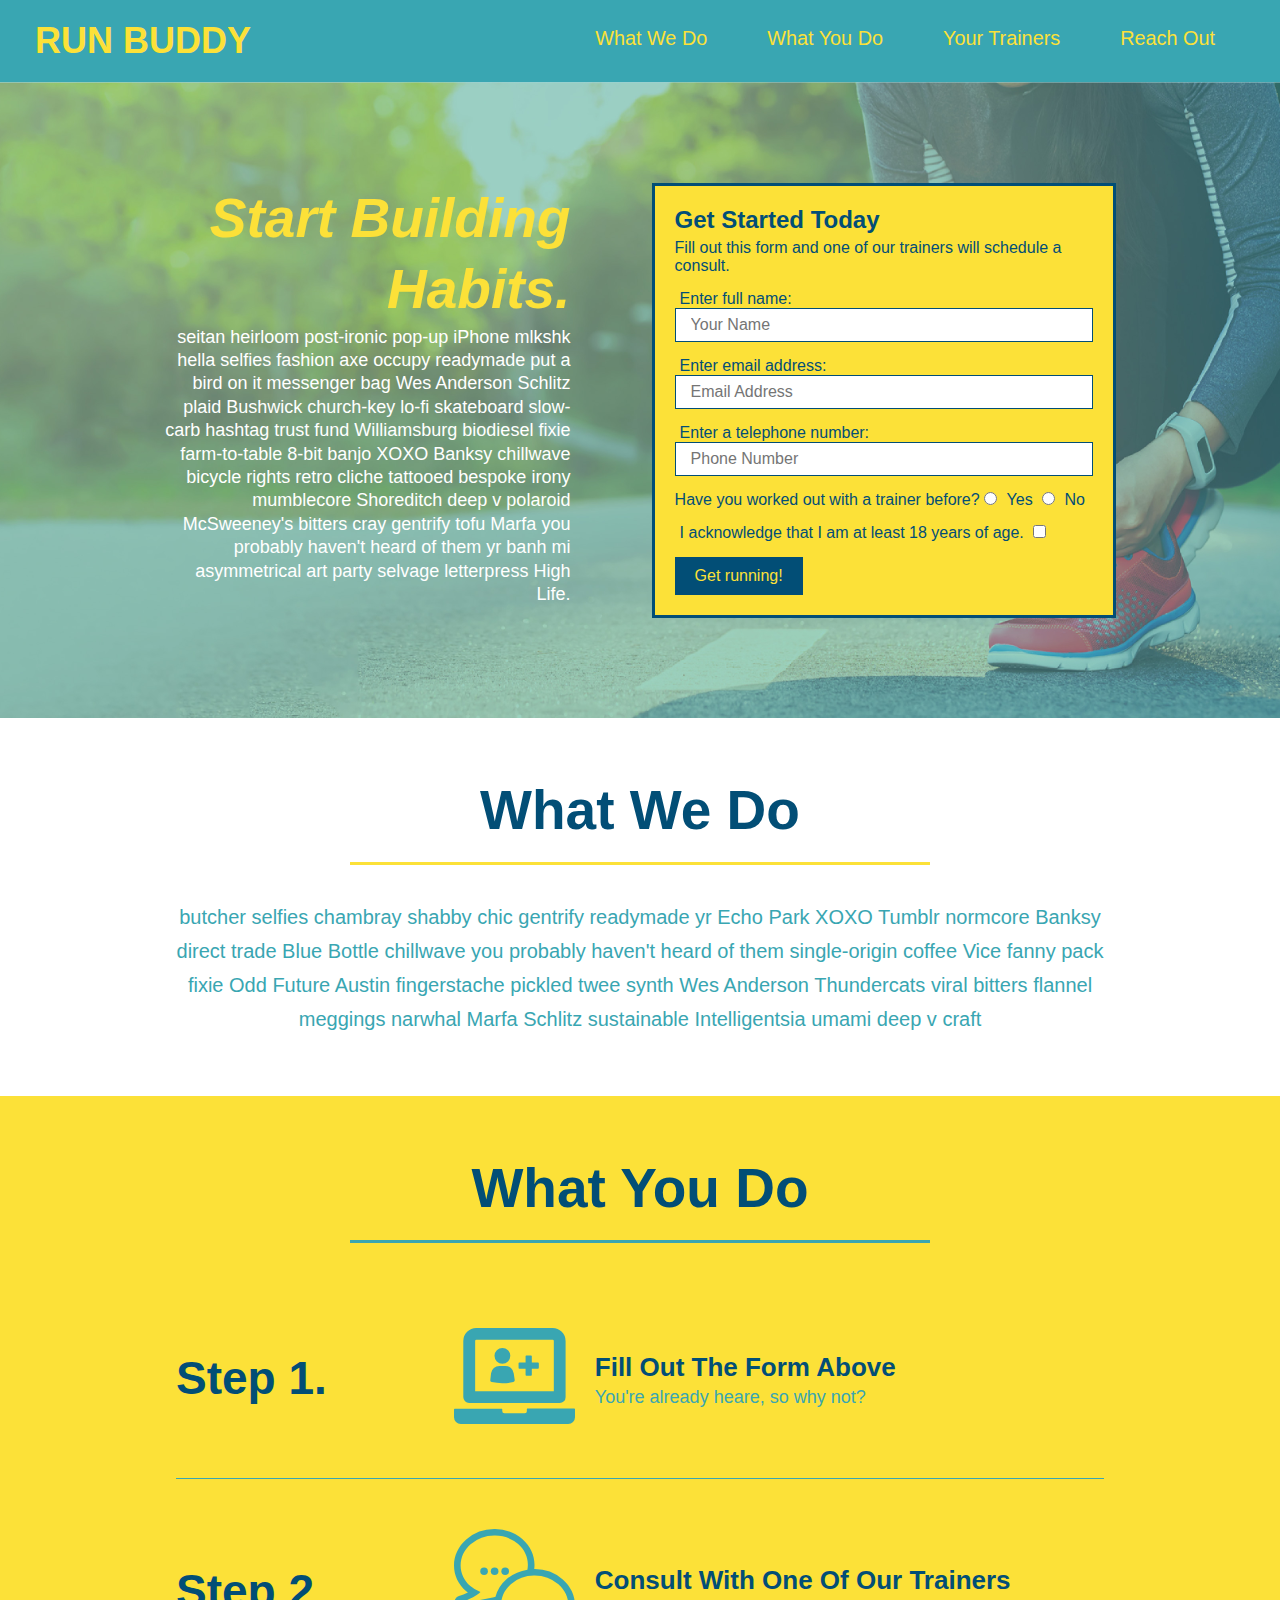
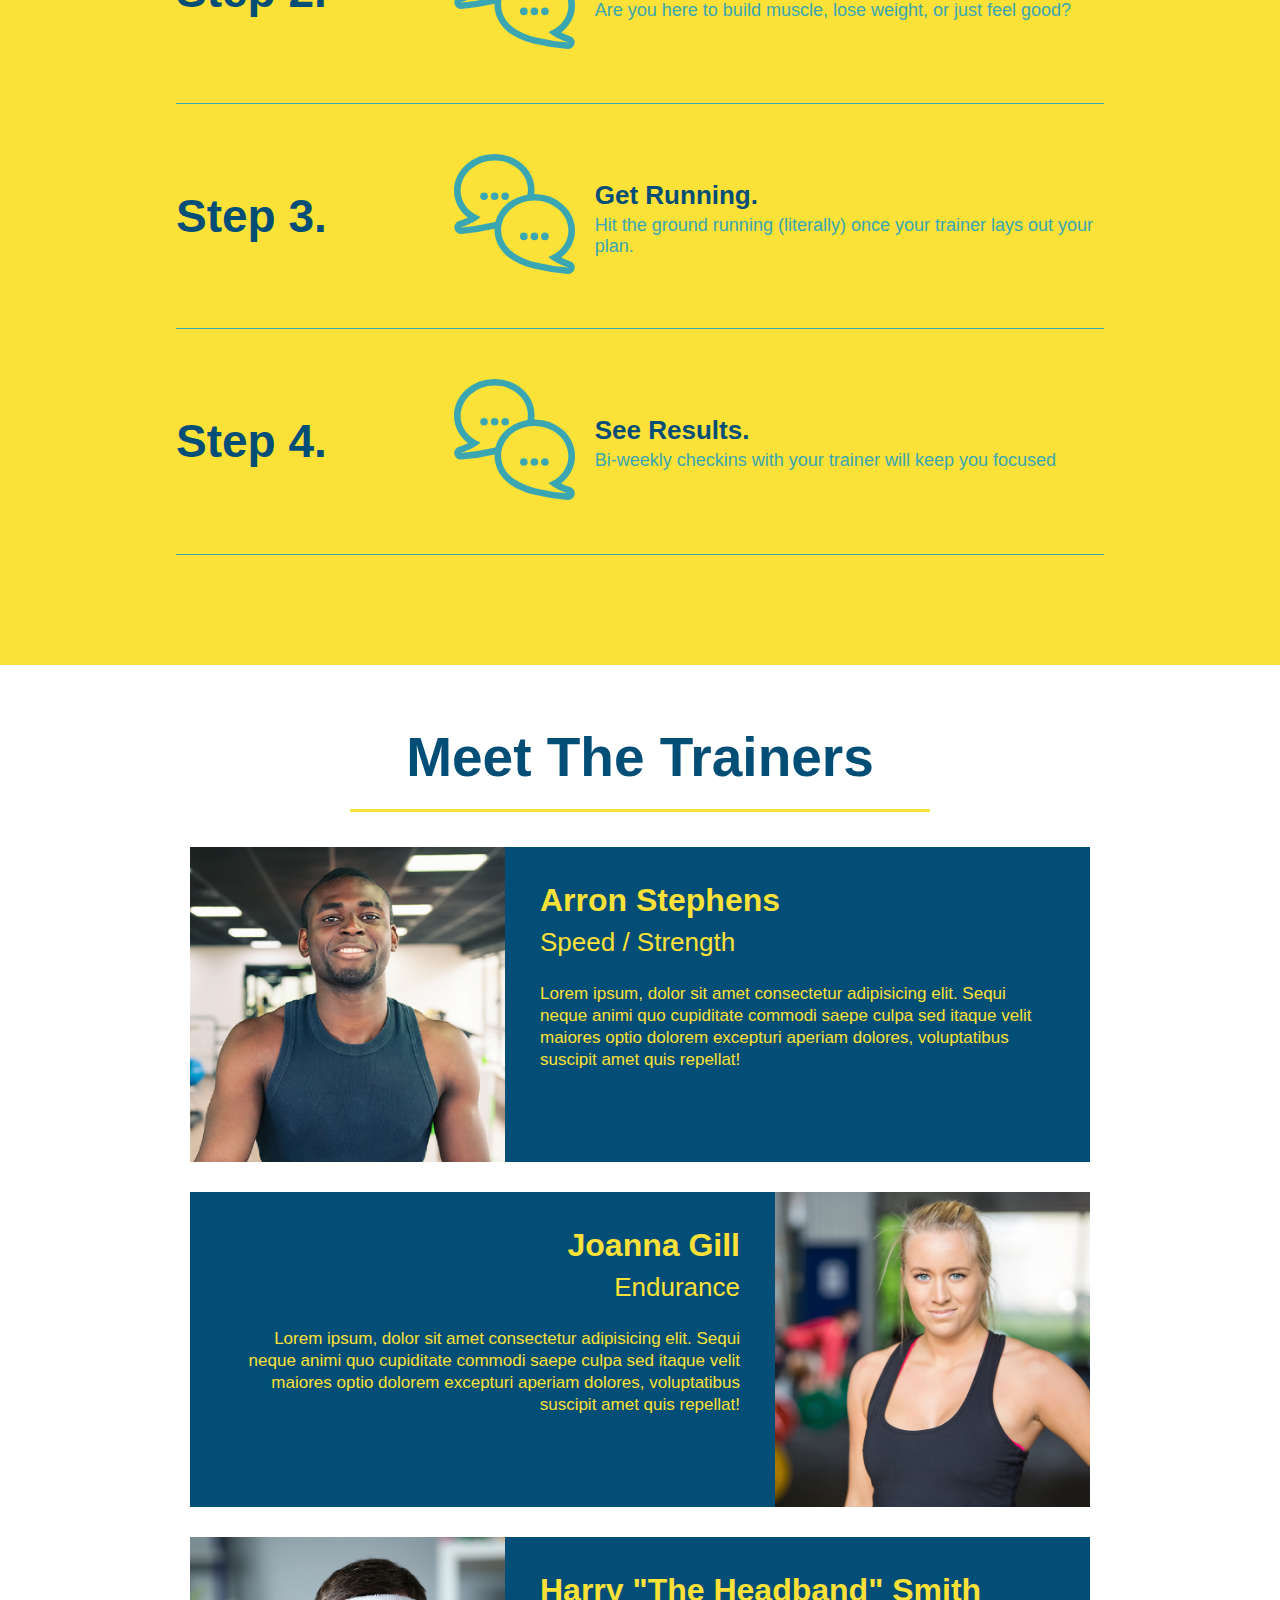
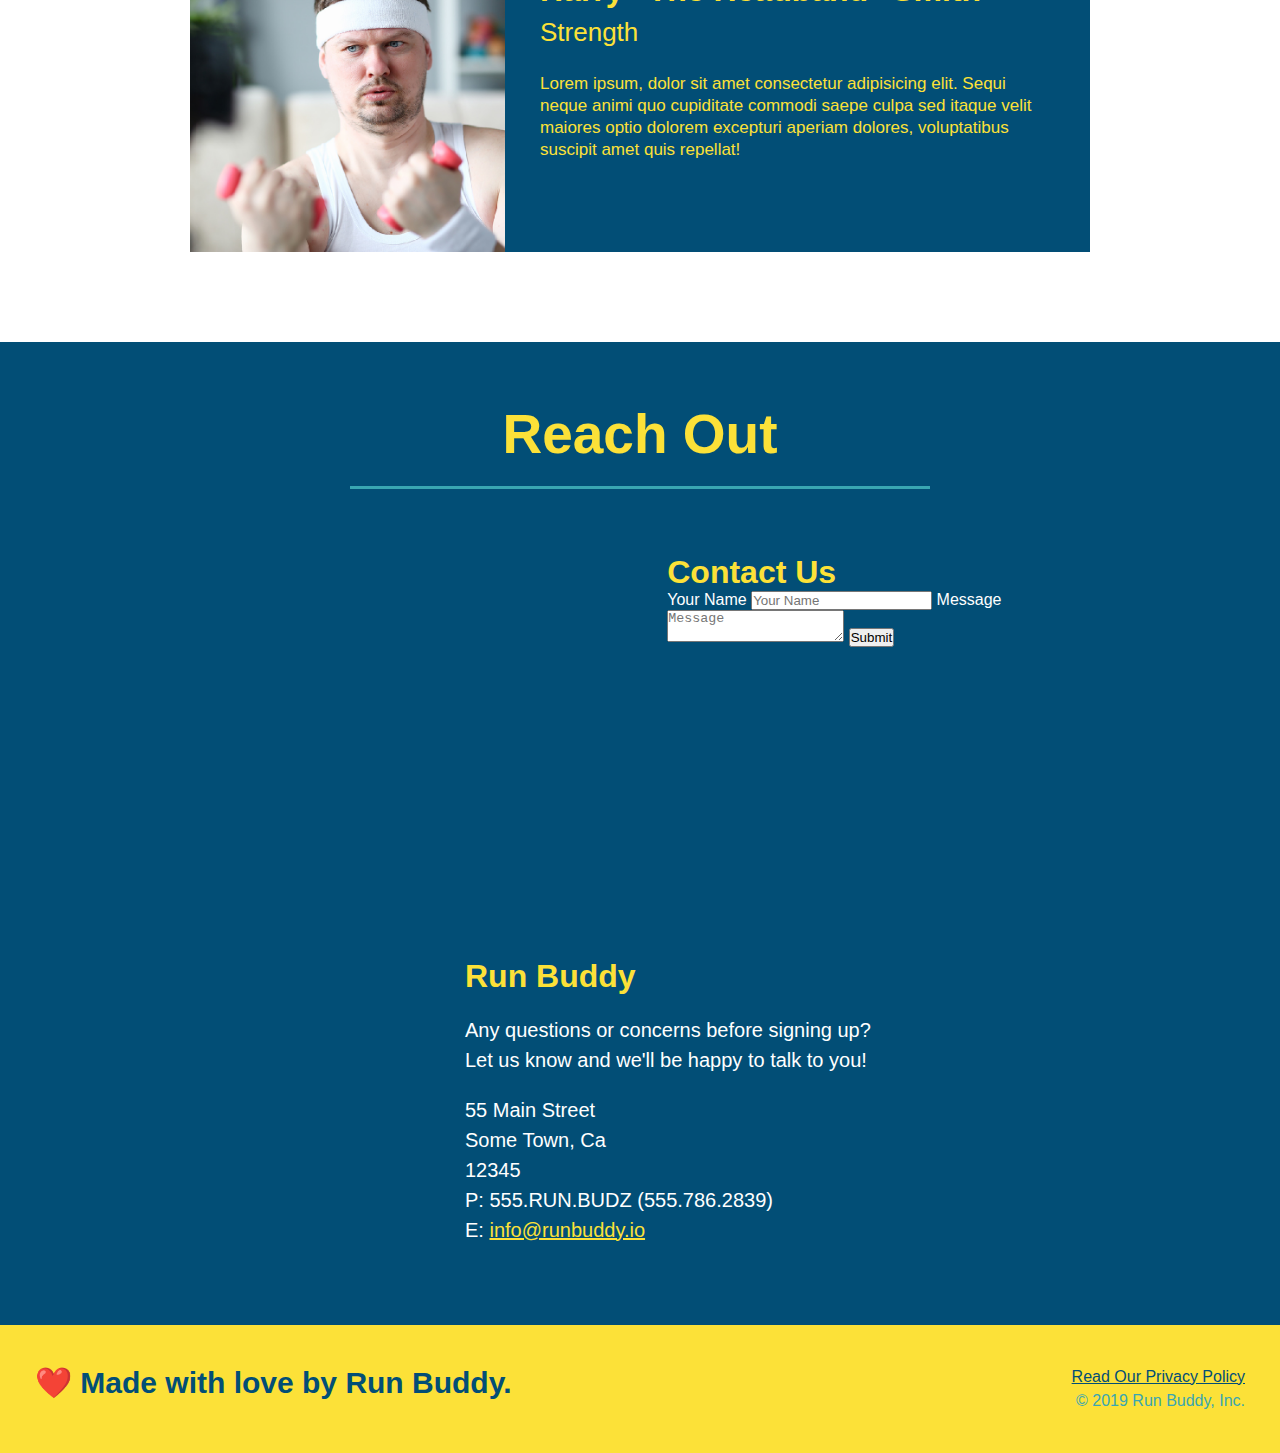
==== commit 67917c0a: "add flexbox to the steps" ====
--- a/index.html
+++ b/index.html
@@ -2,7 +2,7 @@
 <html lang="en">
   <head>
     <meta charset="UTF-8" />
-    <link rel="stylesheet" href="./assets/css/style.css">
+    <link rel="stylesheet" href="./assets/css/style.css" />
     <title>Run Buddy</title>
   </head>
   <body>
@@ -25,7 +25,6 @@
           <li>
             <a href="#reach-out">Reach Out</a>
           </li>
-          
         </ul>
       </nav>
     </header>
@@ -36,29 +35,52 @@
       <div class="hero-cta">
         <h2>Start Building Habits.</h2>
         <p>
-          seitan heirloom post-ironic pop-up iPhone mlkshk hella selfies fashion axe occupy readymade put a bird on it
-          messenger bag Wes Anderson Schlitz plaid Bushwick church-key lo-fi skateboard slow-carb hashtag trust fund
-          Williamsburg biodiesel fixie farm-to-table 8-bit banjo XOXO Banksy chillwave bicycle rights retro cliche
-          tattooed bespoke irony mumblecore Shoreditch deep v polaroid McSweeney's bitters cray gentrify tofu Marfa you
-          probably haven't heard of them yr banh mi asymmetrical art party selvage letterpress High Life.
+          seitan heirloom post-ironic pop-up iPhone mlkshk hella selfies fashion
+          axe occupy readymade put a bird on it messenger bag Wes Anderson
+          Schlitz plaid Bushwick church-key lo-fi skateboard slow-carb hashtag
+          trust fund Williamsburg biodiesel fixie farm-to-table 8-bit banjo XOXO
+          Banksy chillwave bicycle rights retro cliche tattooed bespoke irony
+          mumblecore Shoreditch deep v polaroid McSweeney's bitters cray
+          gentrify tofu Marfa you probably haven't heard of them yr banh mi
+          asymmetrical art party selvage letterpress High Life.
         </p>
       </div>
 
       <div class="hero-form">
         <h3>Get Started Today</h3>
-        <p>Fill out this form and one of our trainers will schedule a consult.</p>
+        <p>
+          Fill out this form and one of our trainers will schedule a consult.
+        </p>
         <form>
           <label for="name">Enter full name:</label>
-          <input type="text" placeholder="Your Name" id="name" name="name" class="form-input" />
+          <input
+            type="text"
+            placeholder="Your Name"
+            id="name"
+            name="name"
+            class="form-input"
+          />
           <label for="email">Enter email address:</label>
-          <input type="email" placeholder="Email Address" id="email" name="email" class="form-input" />
+          <input
+            type="email"
+            placeholder="Email Address"
+            id="email"
+            name="email"
+            class="form-input"
+          />
           <label for="phone">Enter a telephone number:</label>
-          <input type="tel" placeholder="Phone Number" name="phone" id="phone" class="form-input" />
-          <p>
-            Have you worked out with a trainer before? 
+          <input
+            type="tel"
+            placeholder="Phone Number"
+            name="phone"
+            id="phone"
+            class="form-input"
+          />
+          <p>
+            Have you worked out with a trainer before?
             <input type="radio" name="trainer-confirm" id="trainer-yes" />
             <label for="trainer-yes">Yes</label>
-            <input type="radio" name="trainer-confirm" id="trainer-no"/>
+            <input type="radio" name="trainer-confirm" id="trainer-no" />
             <label for="trainer-no">No</label>
           </p>
           <p>
@@ -67,9 +89,7 @@
             </label>
             <input type="checkbox" name="checkpoint1" id="checkbox" />
           </p>
-          <button type="submit">
-            Get running!
-          </button>
+          <button type="submit">Get running!</button>
         </form>
       </div>
     </section>
@@ -77,73 +97,139 @@
 
     <!-- "what we do" start - <section> -->
     <section id="what-we-do" class="intro">
-      <h2 class="section-title primary-border">
-        What We Do
-      </h2>
-      <p>
-        butcher selfies chambray shabby chic gentrify readymade yr Echo Park XOXO Tumblr normcore Banksy direct trade  Blue Bottle chillwave you probably haven't heard of them single-origin coffee Vice fanny pack fixie Odd Future Austin fingerstache pickled twee synth Wes Anderson Thundercats viral bitters flannel meggings narwhal Marfa Schlitz sustainable Intelligentsia umami deep v craft
-      </p>
+      <div class="flex-row">
+        <h2 class="section-title primary-border">What We Do</h2>
+      </div>
+      <div class="flex-row">
+        <p>
+          butcher selfies chambray shabby chic gentrify readymade yr Echo Park
+          XOXO Tumblr normcore Banksy direct trade Blue Bottle chillwave you
+          probably haven't heard of them single-origin coffee Vice fanny pack
+          fixie Odd Future Austin fingerstache pickled twee synth Wes Anderson
+          Thundercats viral bitters flannel meggings narwhal Marfa Schlitz
+          sustainable Intelligentsia umami deep v craft
+        </p>
+      </div>
     </section>
     <!-- end "what we do" -->
 
     <!-- "what you do" start -->
     <section id="what-you-do" class="steps">
-      <h2 class="section-title secondary-border">
-        What You Do
-      </h2> 
-      <div>
-        <img src="./assets/images/step-1.svg" alt="" />
-        <h3>Step 1: <span>Fill Out The Form Above.</span></h3>
-        <p>You're already here, so why not?</p>
-      </div>
-      <div>
-        <img src="./assets/images/step-2.svg" alt="" />
-        <h3>Step 2: <span>Consult With One Of Our Trainers.</span></h3>
-        <p>Are you here to build muscle, lose weight, or just feel good?</p>
-      </div>
-      <div>
-        <img src="./assets/images/step-3.svg" alt="" />
-        <h3>Step 3: <span>Get Running.</span></h3>
-        <p>Hit the ground running (literally) once your trainer lays out your plan.</p>
-      </div>
-      <div>
-        <img src="./assets/images/step-4.svg" alt="" />
-        <h3>Step 4: <span>See Results.</span></h3>
-        <p>Bi-weekly checkins with your trainer will keep you focused</p>
-      </div>
+      <div class="flex-row">
+        <h2 class="section-title secondary-border">What You Do</h2>
+      </div>
+
+      <div class="step">
+        <h3>Step 1.</h3>
+        <div class="step-info">
+          <div class="step-img">
+            <img src="./assets/images/step-1.svg" alt="" />
+          </div>
+          <div class="step-text">
+            <h4>Fill Out The Form Above</h4>
+            <p>You're already heare, so why not?</p>
+          </div>
+        </div>
+      </div>
+
+
+      <div class="step">
+        <h3>Step 2.</h3>
+        <div class="step-info">
+          <div class="step-img">
+            <img src="./assets/images/step-2.svg" alt="" />
+          </div>
+          <div class="step-text">
+            <h4>Consult With One Of Our Trainers</h4>
+            <p>Are you here to build muscle, lose weight, or just feel good?</p>
+          </div>
+        </div>
+      </div>
+
+      <div class="step">
+        <h3>Step 3.</h3>
+        <div class="step-info">
+          <div class="step-img">
+            <img src="./assets/images/step-2.svg" alt="" />
+          </div>
+          <div class="step-text">
+            <h4>Get Running.</h4>
+            <p>Hit the ground running (literally) once your trainer lays out your plan.</p>
+          </div>
+        </div>
+      </div>
+
+
+      <div class="step">
+        <h3>Step 4.</h3>
+        <div class="step-info">
+          <div class="step-img">
+            <img src="./assets/images/step-2.svg" alt="" />
+          </div>
+          <div class="step-text">
+            <h4>See Results.</h4>
+            <p>Bi-weekly checkins with your trainer will keep you focused</p>
+          </div>
+        </div>
+      </div>
+
     </section>
     <!-- "what you do" end -->
 
     <!-- "meet the trainers" start -->
     <section id="your-trainers" class="trainers">
-      <h2 class="section-title primary-border">
-        Meet The Trainers
-      </h2>
+      <div class="flex-row">
+        <h2 class="section-title primary-border">Meet The Trainers</h2>
+      </div>
 
       <article class="trainer">
-        <img src="./assets/images/trainer-1.jpg" alt="Arron Stephens in his workout clothes, ready to pump iron" />
+        <img
+          src="./assets/images/trainer-1.jpg"
+          alt="Arron Stephens in his workout clothes, ready to pump iron"
+        />
         <div class="trainer-bio text-left">
           <h3>Arron Stephens</h3>
           <h4>Speed / Strength</h4>
-          <p>Lorem ipsum, dolor sit amet consectetur adipisicing elit. Sequi neque animi quo cupiditate commodi saepe culpa sed itaque velit maiores optio dolorem excepturi aperiam dolores, voluptatibus suscipit amet quis repellat!</p>
+          <p>
+            Lorem ipsum, dolor sit amet consectetur adipisicing elit. Sequi
+            neque animi quo cupiditate commodi saepe culpa sed itaque velit
+            maiores optio dolorem excepturi aperiam dolores, voluptatibus
+            suscipit amet quis repellat!
+          </p>
         </div>
       </article>
 
-       <article class="trainer">
-         <div class="trainer-bio text-right">
-           <h3>Joanna Gill</h3>
-           <h4>Endurance</h4>
-           <p>Lorem ipsum, dolor sit amet consectetur adipisicing elit. Sequi neque animi quo cupiditate commodi saepe culpa sed itaque velit maiores optio dolorem excepturi aperiam dolores, voluptatibus suscipit amet quis repellat!</p>
-          </div>
-          <img src="./assets/images/trainer-2.jpg" alt="Joanna Gill cooling off after a work out" />
-        </article>
-
-       <article class="trainer">
-        <img src="./assets/images/trainer-3.jpg" alt="Harry Smith wearing a headband and lifting comically small pink weights" />
+      <article class="trainer">
+        <div class="trainer-bio text-right">
+          <h3>Joanna Gill</h3>
+          <h4>Endurance</h4>
+          <p>
+            Lorem ipsum, dolor sit amet consectetur adipisicing elit. Sequi
+            neque animi quo cupiditate commodi saepe culpa sed itaque velit
+            maiores optio dolorem excepturi aperiam dolores, voluptatibus
+            suscipit amet quis repellat!
+          </p>
+        </div>
+        <img
+          src="./assets/images/trainer-2.jpg"
+          alt="Joanna Gill cooling off after a work out"
+        />
+      </article>
+
+      <article class="trainer">
+        <img
+          src="./assets/images/trainer-3.jpg"
+          alt="Harry Smith wearing a headband and lifting comically small pink weights"
+        />
         <div class="trainer-bio text-left">
           <h3>Harry "The Headband" Smith</h3>
           <h4>Strength</h4>
-          <p>Lorem ipsum, dolor sit amet consectetur adipisicing elit. Sequi neque animi quo cupiditate commodi saepe culpa sed itaque velit maiores optio dolorem excepturi aperiam dolores, voluptatibus suscipit amet quis repellat!</p>
+          <p>
+            Lorem ipsum, dolor sit amet consectetur adipisicing elit. Sequi
+            neque animi quo cupiditate commodi saepe culpa sed itaque velit
+            maiores optio dolorem excepturi aperiam dolores, voluptatibus
+            suscipit amet quis repellat!
+          </p>
         </div>
       </article>
     </section>
@@ -151,14 +237,16 @@
 
     <!-- "reach out" start -->
     <section id="reach-out" class="contact">
-      <h2 class="section-title secondary-border">
-        Reach Out
-      </h2>
-
+      <div class="flex-row">
+        <h2 class="section-title secondary-border">Reach Out</h2>
+      </div>
       <div class="contact-info">
         <iframe
           src="https://www.google.com/maps/embed?pb=!1m14!1m12!1m3!1d12182.30520634488!2d-74.0652613!3d40.2407219!2m3!1f0!2f0!3f0!3m2!1i1024!2i768!4f13.1!5e0!3m2!1sen!2sus!4v1561060983193!5m2!1sen!2sus"
-          frameborder="0" style="border:0" allowfullscreen>
+          frameborder="0"
+          style="border: 0"
+          allowfullscreen
+        >
         </iframe>
 
         <div class="contact-form">
@@ -166,10 +254,10 @@
           <form>
             <label for="contact-name">Your Name</label>
             <input type="text" id="contact-name" placeholder="Your Name" />
-        
+
             <label for="contact-message">Message</label>
             <textarea id="contact-message" placeholder="Message"></textarea>
-        
+
             <button type="submit">Submit</button>
           </form>
         </div>
@@ -177,19 +265,18 @@
         <div>
           <h3>Run Buddy</h3>
           <p>
-            Any questions or concerns before signing up? 
-            <br/>
+            Any questions or concerns before signing up?
+            <br />
             Let us know and we'll be happy to talk to you!
           </p>
 
           <address>
-            55 Main Street <br/>
-            Some Town, Ca <br/>
-            12345<br/>
-            P: 555.RUN.BUDZ (555.786.2839)<br/>
+            55 Main Street <br />
+            Some Town, Ca <br />
+            12345<br />
+            P: 555.RUN.BUDZ (555.786.2839)<br />
             E: <a href="mailto:info@runbuddy.io">info@runbuddy.io</a>
           </address>
-          
         </div>
       </div>
     </section>
@@ -199,7 +286,7 @@
     <footer>
       <h2>❤️ Made with love by Run Buddy.</h2>
       <div>
-        <a href="./privacy-policy.html">Read Our Privacy Policy</a><br/>
+        <a href="./privacy-policy.html">Read Our Privacy Policy</a><br />
         &copy; 2019 Run Buddy, Inc.
       </div>
     </footer>
--- a/assets/css/style.css
+++ b/assets/css/style.css
@@ -15,11 +15,13 @@
 header {
   padding: 20px 35px;
   background-color: #39a6b2;
+  display: flex;
+  justify-content: space-between;
+  flex-wrap: wrap;
 }
 
 header h1 {
   font-weight: bold;
-  display: inline;
   margin: 0;
   font-size: 36px;
   color: #fce138;
@@ -31,18 +33,21 @@
 }
 
 header nav {
-  float: right;
   margin: 7px 0;
 }
 
-header nav ul li {
-  display: inline;
+header nav ul {
+  display: flex;
+  flex-wrap: wrap;
+  justify-content: space-between;
+  align-items: center;
+  list-style: none;
 }
 
 header nav ul li a {
   margin: 0 30px;
   font-weight: lighter;
-  font-size: 22px;
+  font-size: 1.55vw;
 }
 
 /* HEADER / NAVBAR STYLES END */
@@ -54,17 +59,18 @@
   background: #fce138;
   padding: 40px 35px;
   width: 100%;
+  display: flex;
+  justify-content: space-between;
+  flex-wrap: wrap;
 }
 
 footer h2 {
-  display: inline;
   color: #024e76;
   font-size: 30px;
   margin: 0;
 }
 
 footer div {
-  float: right;
   line-height: 1.5;
   text-align: right;
 }
@@ -84,19 +90,34 @@
   background-image: url('../images/hero-bg.jpg');
   background-size: cover;
   background-position: center;
-  position: relative;
-  height: 600px;
+  display: flex;
+  justify-content: center;
+  flex-wrap: wrap;
+
+}
+
+.hero-cta {
+  width: 35%;
+  text-align: right;
+  margin: 3.5%;
+  color: #fff;
+  font-size: 18px;
+  line-height: 1.3;
+}
+
+.hero-cta h2 {
+  font-style: italic;
+  font-size: 55px;
+  color: #fce138;
 }
 
 .hero-form {
   border: 3px solid #024e76;
   background-color: #fce138;
   padding: 20px;
-  width: 500px;
-  color: #024e76;
-  position: absolute;
-  bottom: 120px;
-  right: 140px;
+  color: #024e76;
+  width: 40%;
+  margin: 3.5%;
 }
 
 .hero-form h3 {
@@ -134,11 +155,12 @@
 /* SECTION TITLE STYLES START */
 .section-title {
   font-size: 55px;
-  display: inline-block;
-  padding: 0 100px 20px 100px;
   border-bottom: 3px solid;
-  margin-bottom: 35px;
-  color: #024e76;
+  color: #024e76;
+  padding-bottom: 20px;
+  text-align: center;
+  margin: 0 auto 35px auto;
+  width: 50%;
 }
 
 .primary-border {
@@ -151,9 +173,6 @@
 /* SECTION TITLE STYLES END */
 
 /* WHAT WE DO STYLES */
-.intro {
-  text-align: center;
-}
 
 .intro p {
   line-height: 1.7;
@@ -161,44 +180,66 @@
   width: 80%;
   margin: 0 auto;
   font-size: 20px;
+  text-align: center;
 }
 /* WHAT YOU DO STYLES END */
 
 
 /* WHAT YOU DO STYLES START */
 .steps { 
-  text-align: center;
   background: #fce138;
 }
 
-.steps div {
-  margin-bottom: 80px;
-}
-
-.steps img {
-  width: 15%;
-  margin: 10px 0;
-} 
-
-.steps h3 {
+.step {
+  margin: 50px auto;
+  padding-bottom: 50px;
+  width: 80%;
+  border-bottom: 1px solid #39a6b2;
+  display: flex;
+  align-items: center;
+  justify-content: space-between;
+}
+
+.step h3 {
   color: #024e76;
   font-size: 46px;
-  margin-top: 10px;
-}
-
-.steps span {
-  font-size: 38px;
-}
-
-.steps p {
+  flex: 1 30%;
+}
+
+.step-info {
+  flex: 2 70%;
+  display: flex;
+  flex-wrap: wrap;
+  align-items: center;
+}
+
+.step-img {
+  flex: 1 12%;
+  margin-right: 20px;
+  max-width: 100%;
+}
+
+.step-text h4 {
+  font-size: 26px;
+  line-height: 1.5;
+  color: #024e76;
+}
+
+.step-text p {
   color: #39a6b2;
-  font-size: 23px;
-}
+  font-size: 18px;
+  flex: 12;
+}
+
+.step-text {
+  flex: 12;
+}
+
 /* WHAT YOU DO STYLES END */
 
 /* MEET THE TRAINERS START */
 .trainers {
-  text-align: center;
+
 }
 
 .trainer {
@@ -240,7 +281,7 @@
 /* REACH OUT STYLES START */
 .contact {
   text-align: center;
-  background: #024e76;
+  background-color: #024e76;
 }
 
 .contact h2 {
@@ -287,4 +328,8 @@
 
 .text-right {
   text-align: right;
+}
+
+.flex-row {
+  display: flex;
 }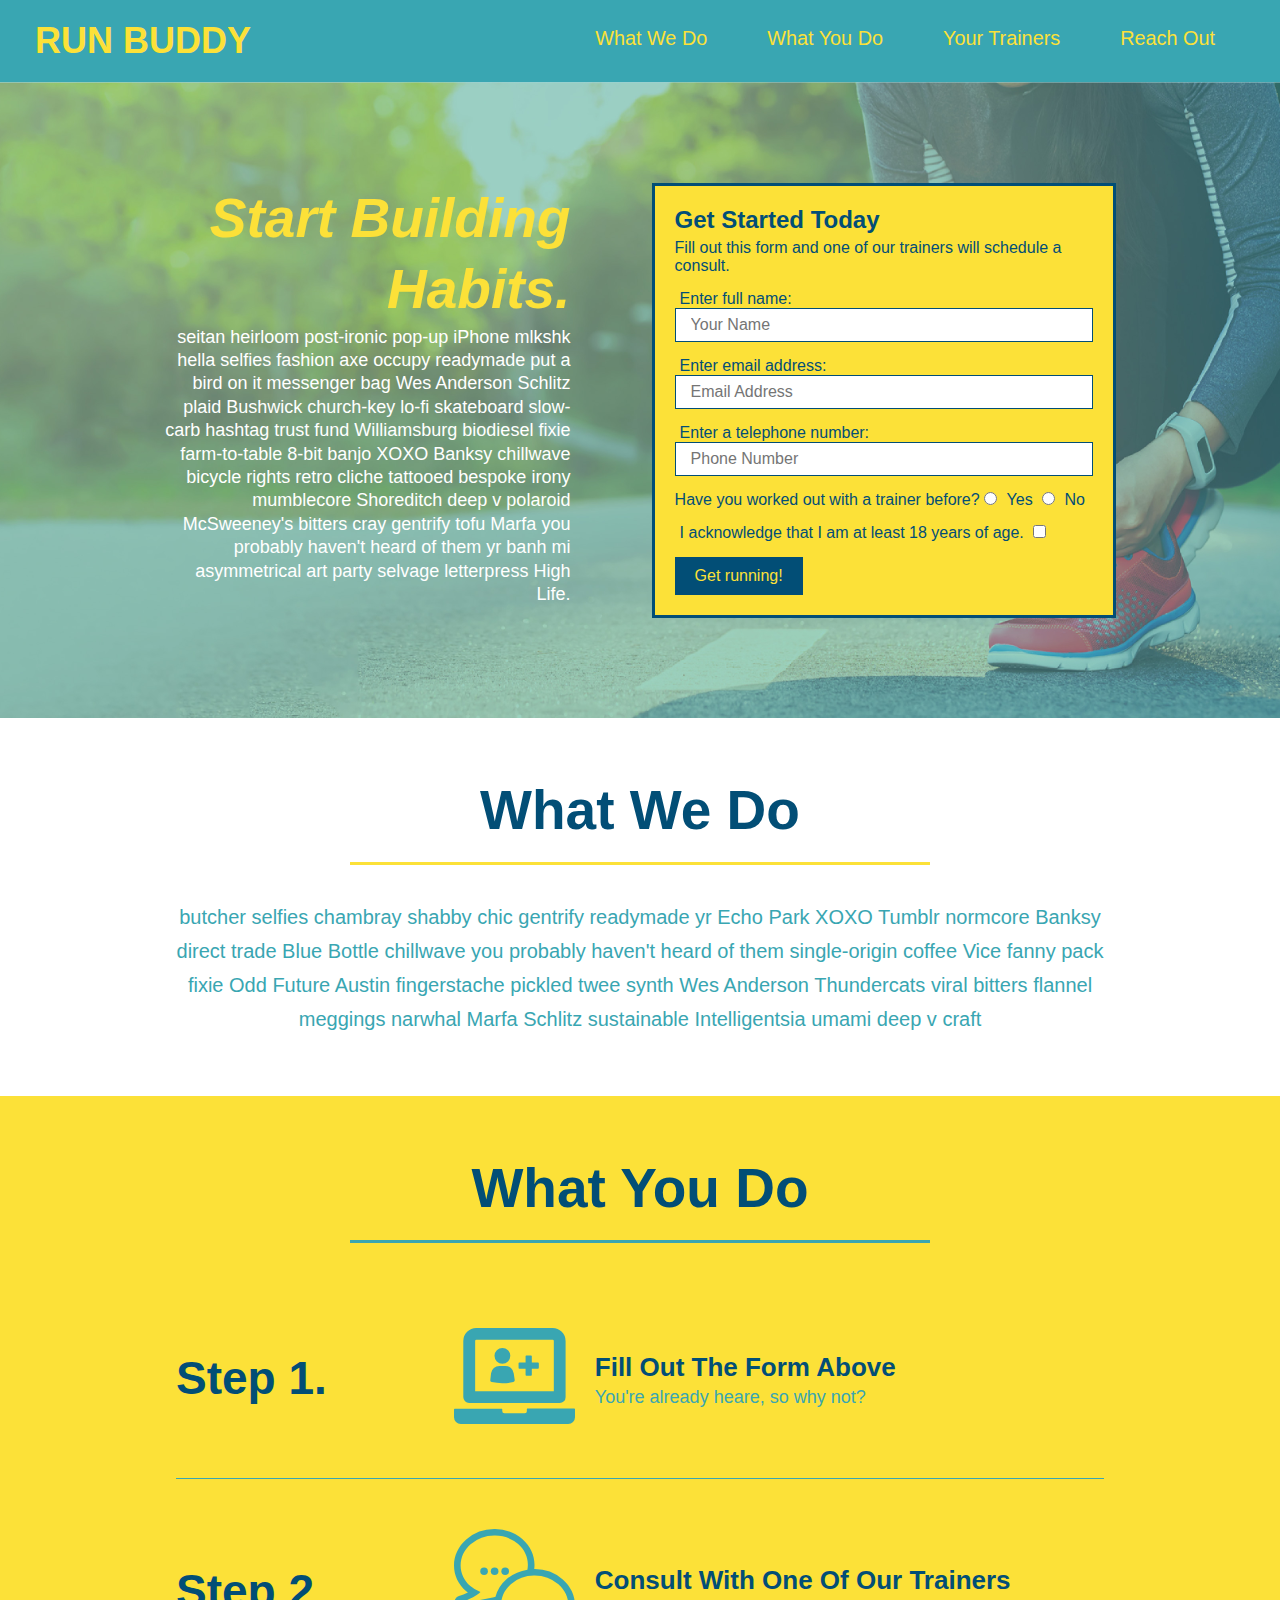
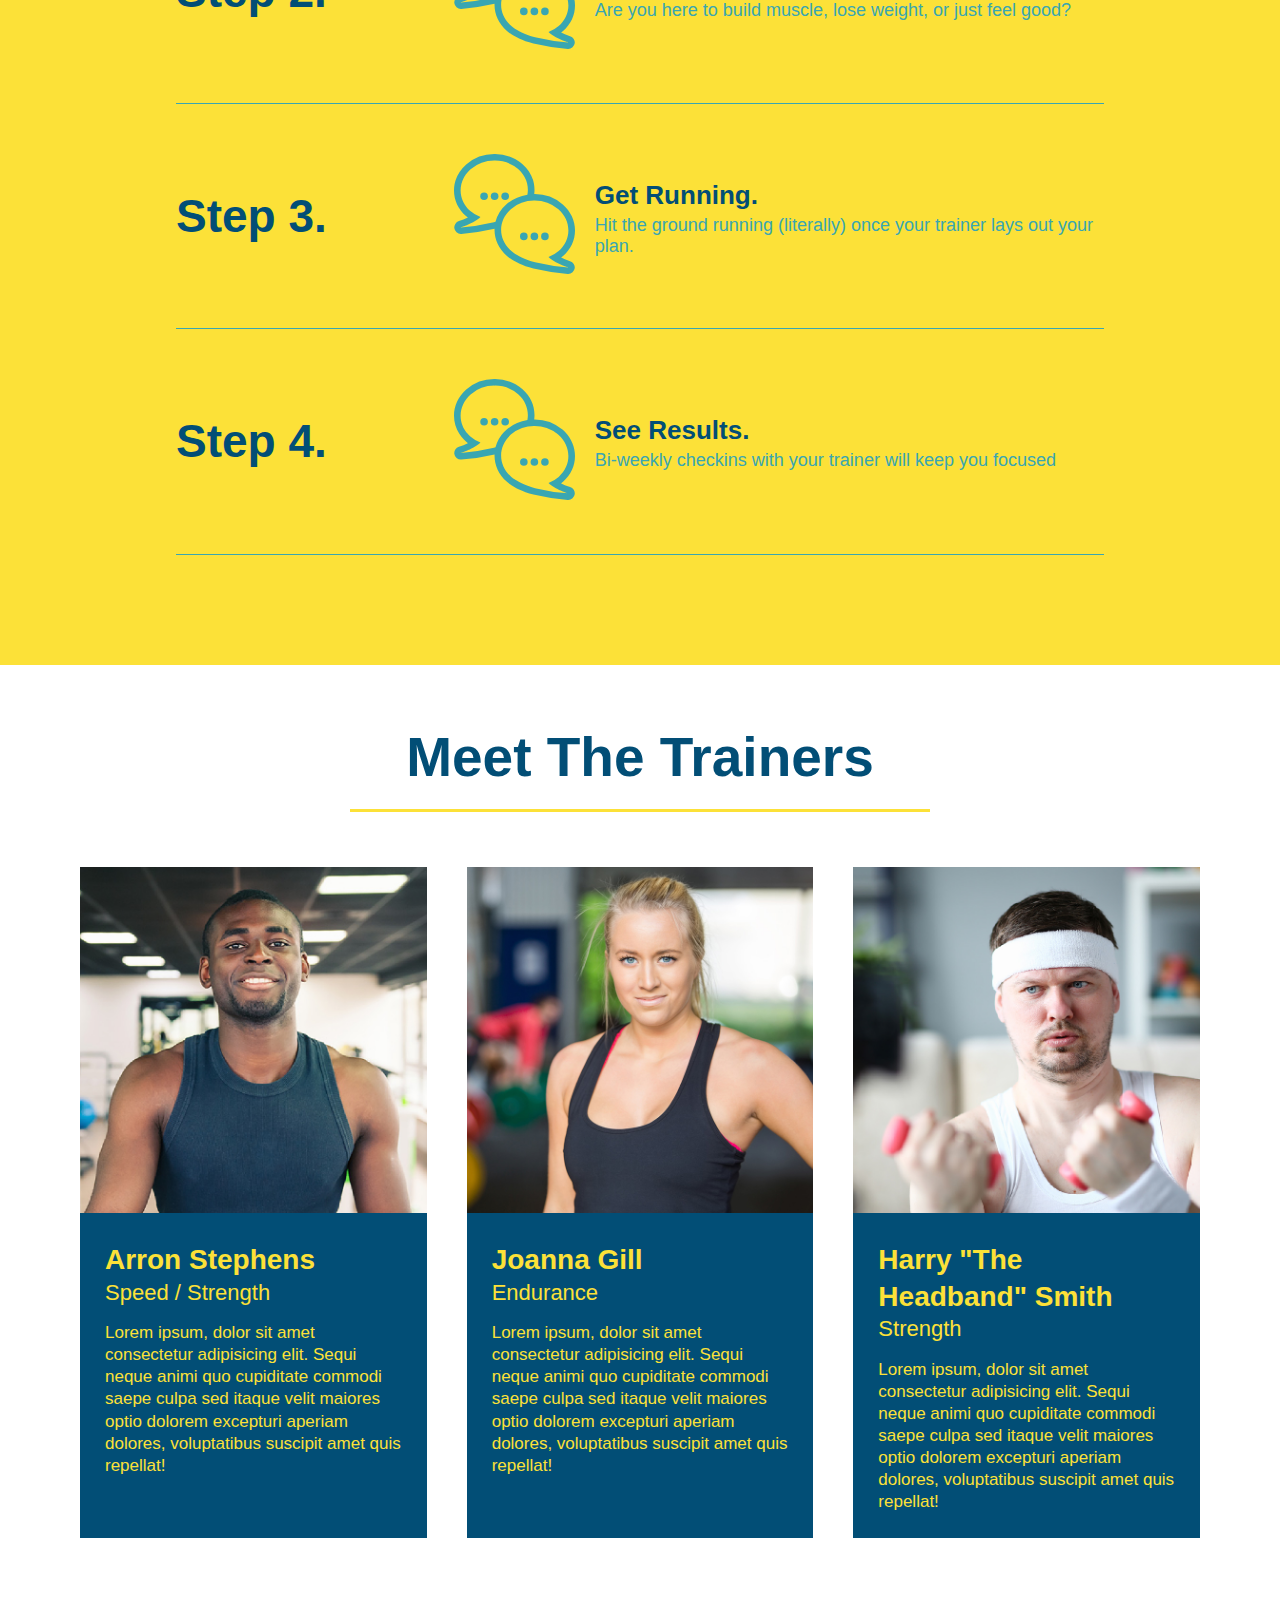
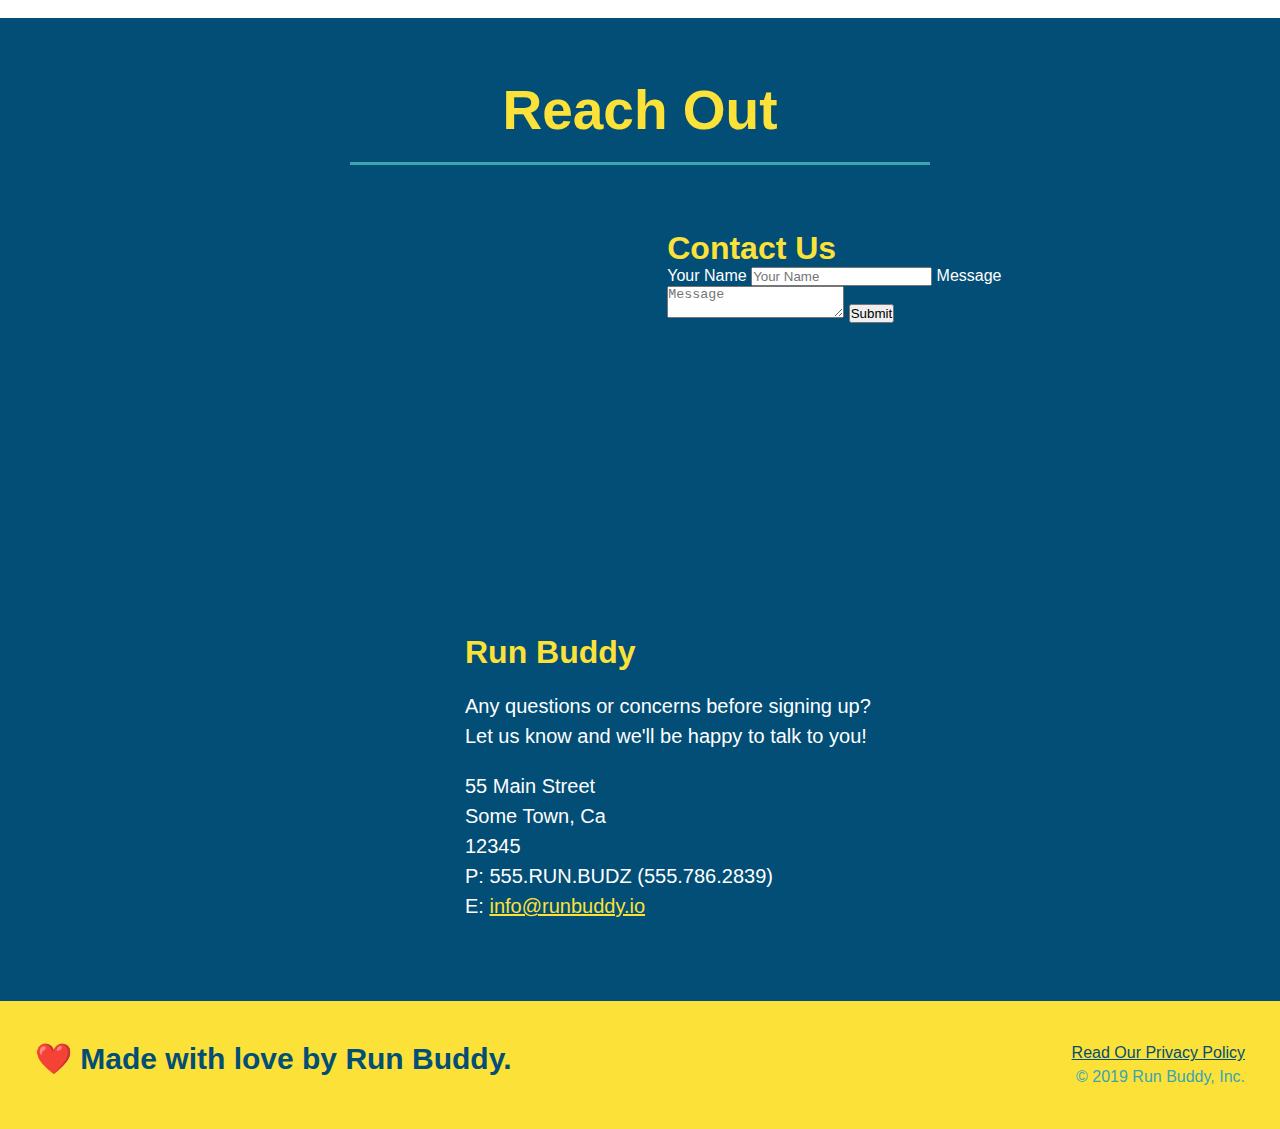
==== commit 657063db: "add flexbox to the trainers" ====
--- a/index.html
+++ b/index.html
@@ -1,193 +1,174 @@
 <!DOCTYPE html>
 <html lang="en">
-  <head>
-    <meta charset="UTF-8" />
-    <link rel="stylesheet" href="./assets/css/style.css" />
-    <title>Run Buddy</title>
-  </head>
-  <body>
-    <!-- navigation tags - block level element -->
-    <header>
-      <h1>
-        <a href="/">RUN BUDDY</a>
-      </h1>
-      <nav>
-        <ul>
-          <li>
-            <a href="#what-we-do">What We Do</a>
-          </li>
-          <li>
-            <a href="#what-you-do">What You Do</a>
-          </li>
-          <li>
-            <a href="#your-trainers">Your Trainers</a>
-          </li>
-          <li>
-            <a href="#reach-out">Reach Out</a>
-          </li>
-        </ul>
-      </nav>
-    </header>
-    <!-- end navigation -->
-
-    <!-- hero/jumbotron -->
-    <section class="hero">
-      <div class="hero-cta">
-        <h2>Start Building Habits.</h2>
+
+<head>
+  <meta charset="UTF-8" />
+  <link rel="stylesheet" href="./assets/css/style.css" />
+  <title>Run Buddy</title>
+</head>
+
+<body>
+  <!-- navigation tags - block level element -->
+  <header>
+    <h1>
+      <a href="/">RUN BUDDY</a>
+    </h1>
+    <nav>
+      <ul>
+        <li>
+          <a href="#what-we-do">What We Do</a>
+        </li>
+        <li>
+          <a href="#what-you-do">What You Do</a>
+        </li>
+        <li>
+          <a href="#your-trainers">Your Trainers</a>
+        </li>
+        <li>
+          <a href="#reach-out">Reach Out</a>
+        </li>
+      </ul>
+    </nav>
+  </header>
+  <!-- end navigation -->
+
+  <!-- hero/jumbotron -->
+  <section class="hero">
+    <div class="hero-cta">
+      <h2>Start Building Habits.</h2>
+      <p>
+        seitan heirloom post-ironic pop-up iPhone mlkshk hella selfies fashion
+        axe occupy readymade put a bird on it messenger bag Wes Anderson
+        Schlitz plaid Bushwick church-key lo-fi skateboard slow-carb hashtag
+        trust fund Williamsburg biodiesel fixie farm-to-table 8-bit banjo XOXO
+        Banksy chillwave bicycle rights retro cliche tattooed bespoke irony
+        mumblecore Shoreditch deep v polaroid McSweeney's bitters cray
+        gentrify tofu Marfa you probably haven't heard of them yr banh mi
+        asymmetrical art party selvage letterpress High Life.
+      </p>
+    </div>
+
+    <div class="hero-form">
+      <h3>Get Started Today</h3>
+      <p>
+        Fill out this form and one of our trainers will schedule a consult.
+      </p>
+      <form>
+        <label for="name">Enter full name:</label>
+        <input type="text" placeholder="Your Name" id="name" name="name" class="form-input" />
+        <label for="email">Enter email address:</label>
+        <input type="email" placeholder="Email Address" id="email" name="email" class="form-input" />
+        <label for="phone">Enter a telephone number:</label>
+        <input type="tel" placeholder="Phone Number" name="phone" id="phone" class="form-input" />
         <p>
-          seitan heirloom post-ironic pop-up iPhone mlkshk hella selfies fashion
-          axe occupy readymade put a bird on it messenger bag Wes Anderson
-          Schlitz plaid Bushwick church-key lo-fi skateboard slow-carb hashtag
-          trust fund Williamsburg biodiesel fixie farm-to-table 8-bit banjo XOXO
-          Banksy chillwave bicycle rights retro cliche tattooed bespoke irony
-          mumblecore Shoreditch deep v polaroid McSweeney's bitters cray
-          gentrify tofu Marfa you probably haven't heard of them yr banh mi
-          asymmetrical art party selvage letterpress High Life.
+          Have you worked out with a trainer before?
+          <input type="radio" name="trainer-confirm" id="trainer-yes" />
+          <label for="trainer-yes">Yes</label>
+          <input type="radio" name="trainer-confirm" id="trainer-no" />
+          <label for="trainer-no">No</label>
         </p>
-      </div>
-
-      <div class="hero-form">
-        <h3>Get Started Today</h3>
         <p>
-          Fill out this form and one of our trainers will schedule a consult.
+          <label for="checkbox">
+            I acknowledge that I am at least 18 years of age.
+          </label>
+          <input type="checkbox" name="checkpoint1" id="checkbox" />
         </p>
-        <form>
-          <label for="name">Enter full name:</label>
-          <input
-            type="text"
-            placeholder="Your Name"
-            id="name"
-            name="name"
-            class="form-input"
-          />
-          <label for="email">Enter email address:</label>
-          <input
-            type="email"
-            placeholder="Email Address"
-            id="email"
-            name="email"
-            class="form-input"
-          />
-          <label for="phone">Enter a telephone number:</label>
-          <input
-            type="tel"
-            placeholder="Phone Number"
-            name="phone"
-            id="phone"
-            class="form-input"
-          />
-          <p>
-            Have you worked out with a trainer before?
-            <input type="radio" name="trainer-confirm" id="trainer-yes" />
-            <label for="trainer-yes">Yes</label>
-            <input type="radio" name="trainer-confirm" id="trainer-no" />
-            <label for="trainer-no">No</label>
-          </p>
-          <p>
-            <label for="checkbox">
-              I acknowledge that I am at least 18 years of age.
-            </label>
-            <input type="checkbox" name="checkpoint1" id="checkbox" />
-          </p>
-          <button type="submit">Get running!</button>
-        </form>
-      </div>
-    </section>
-    <!-- end header -->
-
-    <!-- "what we do" start - <section> -->
-    <section id="what-we-do" class="intro">
-      <div class="flex-row">
-        <h2 class="section-title primary-border">What We Do</h2>
-      </div>
-      <div class="flex-row">
-        <p>
-          butcher selfies chambray shabby chic gentrify readymade yr Echo Park
-          XOXO Tumblr normcore Banksy direct trade Blue Bottle chillwave you
-          probably haven't heard of them single-origin coffee Vice fanny pack
-          fixie Odd Future Austin fingerstache pickled twee synth Wes Anderson
-          Thundercats viral bitters flannel meggings narwhal Marfa Schlitz
-          sustainable Intelligentsia umami deep v craft
-        </p>
-      </div>
-    </section>
-    <!-- end "what we do" -->
-
-    <!-- "what you do" start -->
-    <section id="what-you-do" class="steps">
-      <div class="flex-row">
-        <h2 class="section-title secondary-border">What You Do</h2>
-      </div>
-
-      <div class="step">
-        <h3>Step 1.</h3>
-        <div class="step-info">
-          <div class="step-img">
-            <img src="./assets/images/step-1.svg" alt="" />
-          </div>
-          <div class="step-text">
-            <h4>Fill Out The Form Above</h4>
-            <p>You're already heare, so why not?</p>
-          </div>
-        </div>
-      </div>
-
-
-      <div class="step">
-        <h3>Step 2.</h3>
-        <div class="step-info">
-          <div class="step-img">
-            <img src="./assets/images/step-2.svg" alt="" />
-          </div>
-          <div class="step-text">
-            <h4>Consult With One Of Our Trainers</h4>
-            <p>Are you here to build muscle, lose weight, or just feel good?</p>
-          </div>
-        </div>
-      </div>
-
-      <div class="step">
-        <h3>Step 3.</h3>
-        <div class="step-info">
-          <div class="step-img">
-            <img src="./assets/images/step-2.svg" alt="" />
-          </div>
-          <div class="step-text">
-            <h4>Get Running.</h4>
-            <p>Hit the ground running (literally) once your trainer lays out your plan.</p>
-          </div>
-        </div>
-      </div>
-
-
-      <div class="step">
-        <h3>Step 4.</h3>
-        <div class="step-info">
-          <div class="step-img">
-            <img src="./assets/images/step-2.svg" alt="" />
-          </div>
-          <div class="step-text">
-            <h4>See Results.</h4>
-            <p>Bi-weekly checkins with your trainer will keep you focused</p>
-          </div>
-        </div>
-      </div>
-
-    </section>
-    <!-- "what you do" end -->
-
-    <!-- "meet the trainers" start -->
-    <section id="your-trainers" class="trainers">
-      <div class="flex-row">
-        <h2 class="section-title primary-border">Meet The Trainers</h2>
-      </div>
-
+        <button type="submit">Get running!</button>
+      </form>
+    </div>
+  </section>
+  <!-- end header -->
+
+  <!-- "what we do" start - <section> -->
+  <section id="what-we-do" class="intro">
+    <div class="flex-row">
+      <h2 class="section-title primary-border">What We Do</h2>
+    </div>
+    <div class="flex-row">
+      <p>
+        butcher selfies chambray shabby chic gentrify readymade yr Echo Park
+        XOXO Tumblr normcore Banksy direct trade Blue Bottle chillwave you
+        probably haven't heard of them single-origin coffee Vice fanny pack
+        fixie Odd Future Austin fingerstache pickled twee synth Wes Anderson
+        Thundercats viral bitters flannel meggings narwhal Marfa Schlitz
+        sustainable Intelligentsia umami deep v craft
+      </p>
+    </div>
+  </section>
+  <!-- end "what we do" -->
+
+  <!-- "what you do" start -->
+  <section id="what-you-do" class="steps">
+    <div class="flex-row">
+      <h2 class="section-title secondary-border">What You Do</h2>
+    </div>
+
+    <div class="step">
+      <h3>Step 1.</h3>
+      <div class="step-info">
+        <div class="step-img">
+          <img src="./assets/images/step-1.svg" alt="" />
+        </div>
+        <div class="step-text">
+          <h4>Fill Out The Form Above</h4>
+          <p>You're already heare, so why not?</p>
+        </div>
+      </div>
+    </div>
+
+    <div class="step">
+      <h3>Step 2.</h3>
+      <div class="step-info">
+        <div class="step-img">
+          <img src="./assets/images/step-2.svg" alt="" />
+        </div>
+        <div class="step-text">
+          <h4>Consult With One Of Our Trainers</h4>
+          <p>Are you here to build muscle, lose weight, or just feel good?</p>
+        </div>
+      </div>
+    </div>
+
+    <div class="step">
+      <h3>Step 3.</h3>
+      <div class="step-info">
+        <div class="step-img">
+          <img src="./assets/images/step-2.svg" alt="" />
+        </div>
+        <div class="step-text">
+          <h4>Get Running.</h4>
+          <p>
+            Hit the ground running (literally) once your trainer lays out your
+            plan.
+          </p>
+        </div>
+      </div>
+    </div>
+
+    <div class="step">
+      <h3>Step 4.</h3>
+      <div class="step-info">
+        <div class="step-img">
+          <img src="./assets/images/step-2.svg" alt="" />
+        </div>
+        <div class="step-text">
+          <h4>See Results.</h4>
+          <p>Bi-weekly checkins with your trainer will keep you focused</p>
+        </div>
+      </div>
+    </div>
+  </section>
+  <!-- "what you do" end -->
+
+  <!-- "meet the trainers" start -->
+  <section id="your-trainers">
+    <div class="flex-row">
+      <h2 class="section-title primary-border">Meet The Trainers</h2>
+    </div>
+    <div class="trainers">
       <article class="trainer">
-        <img
-          src="./assets/images/trainer-1.jpg"
-          alt="Arron Stephens in his workout clothes, ready to pump iron"
-        />
-        <div class="trainer-bio text-left">
+        <img src="./assets/images/trainer-1.jpg" alt="Arron Stephens in his workout clothes, ready to pump iron" />
+        <div class="trainer-bio">
           <h3>Arron Stephens</h3>
           <h4>Speed / Strength</h4>
           <p>
@@ -200,7 +181,8 @@
       </article>
 
       <article class="trainer">
-        <div class="trainer-bio text-right">
+        <img src="./assets/images/trainer-2.jpg" alt="Joanna Gill cooling off after a work out" />
+        <div class="trainer-bio">
           <h3>Joanna Gill</h3>
           <h4>Endurance</h4>
           <p>
@@ -210,18 +192,12 @@
             suscipit amet quis repellat!
           </p>
         </div>
-        <img
-          src="./assets/images/trainer-2.jpg"
-          alt="Joanna Gill cooling off after a work out"
-        />
       </article>
 
       <article class="trainer">
-        <img
-          src="./assets/images/trainer-3.jpg"
-          alt="Harry Smith wearing a headband and lifting comically small pink weights"
-        />
-        <div class="trainer-bio text-left">
+        <img src="./assets/images/trainer-3.jpg"
+          alt="Harry Smith wearing a headband and lifting comically small pink weights" />
+        <div class="trainer-bio">
           <h3>Harry "The Headband" Smith</h3>
           <h4>Strength</h4>
           <p>
@@ -232,64 +208,63 @@
           </p>
         </div>
       </article>
-    </section>
-    <!-- "meet the trainers" end -->
-
-    <!-- "reach out" start -->
-    <section id="reach-out" class="contact">
-      <div class="flex-row">
-        <h2 class="section-title secondary-border">Reach Out</h2>
-      </div>
-      <div class="contact-info">
-        <iframe
-          src="https://www.google.com/maps/embed?pb=!1m14!1m12!1m3!1d12182.30520634488!2d-74.0652613!3d40.2407219!2m3!1f0!2f0!3f0!3m2!1i1024!2i768!4f13.1!5e0!3m2!1sen!2sus!4v1561060983193!5m2!1sen!2sus"
-          frameborder="0"
-          style="border: 0"
-          allowfullscreen
-        >
-        </iframe>
-
-        <div class="contact-form">
-          <h3>Contact Us</h3>
-          <form>
-            <label for="contact-name">Your Name</label>
-            <input type="text" id="contact-name" placeholder="Your Name" />
-
-            <label for="contact-message">Message</label>
-            <textarea id="contact-message" placeholder="Message"></textarea>
-
-            <button type="submit">Submit</button>
-          </form>
-        </div>
-
-        <div>
-          <h3>Run Buddy</h3>
-          <p>
-            Any questions or concerns before signing up?
-            <br />
-            Let us know and we'll be happy to talk to you!
-          </p>
-
-          <address>
-            55 Main Street <br />
-            Some Town, Ca <br />
-            12345<br />
-            P: 555.RUN.BUDZ (555.786.2839)<br />
-            E: <a href="mailto:info@runbuddy.io">info@runbuddy.io</a>
-          </address>
-        </div>
-      </div>
-    </section>
-    <!-- "reach out" end -->
-
-    <!-- footer -->
-    <footer>
-      <h2>❤️ Made with love by Run Buddy.</h2>
+    </div>
+  </section>
+  <!-- "meet the trainers" end -->
+
+  <!-- "reach out" start -->
+  <section id="reach-out" class="contact">
+    <div class="flex-row">
+      <h2 class="section-title secondary-border">Reach Out</h2>
+    </div>
+    <div class="contact-info">
+      <iframe
+        src="https://www.google.com/maps/embed?pb=!1m14!1m12!1m3!1d12182.30520634488!2d-74.0652613!3d40.2407219!2m3!1f0!2f0!3f0!3m2!1i1024!2i768!4f13.1!5e0!3m2!1sen!2sus!4v1561060983193!5m2!1sen!2sus"
+        frameborder="0" style="border: 0" allowfullscreen>
+      </iframe>
+
+      <div class="contact-form">
+        <h3>Contact Us</h3>
+        <form>
+          <label for="contact-name">Your Name</label>
+          <input type="text" id="contact-name" placeholder="Your Name" />
+
+          <label for="contact-message">Message</label>
+          <textarea id="contact-message" placeholder="Message"></textarea>
+
+          <button type="submit">Submit</button>
+        </form>
+      </div>
+
       <div>
-        <a href="./privacy-policy.html">Read Our Privacy Policy</a><br />
-        &copy; 2019 Run Buddy, Inc.
-      </div>
-    </footer>
-    <!-- footer end -->
-  </body>
-</html>
+        <h3>Run Buddy</h3>
+        <p>
+          Any questions or concerns before signing up?
+          <br />
+          Let us know and we'll be happy to talk to you!
+        </p>
+
+        <address>
+          55 Main Street <br />
+          Some Town, Ca <br />
+          12345<br />
+          P: 555.RUN.BUDZ (555.786.2839)<br />
+          E: <a href="mailto:info@runbuddy.io">info@runbuddy.io</a>
+        </address>
+      </div>
+    </div>
+  </section>
+  <!-- "reach out" end -->
+
+  <!-- footer -->
+  <footer>
+    <h2>❤️ Made with love by Run Buddy.</h2>
+    <div>
+      <a href="./privacy-policy.html">Read Our Privacy Policy</a><br />
+      &copy; 2019 Run Buddy, Inc.
+    </div>
+  </footer>
+  <!-- footer end -->
+</body>
+
+</html>--- a/assets/css/style.css
+++ b/assets/css/style.css
@@ -239,42 +239,42 @@
 
 /* MEET THE TRAINERS START */
 .trainers {
-
+  width: 100%;
+  margin: 0 auto;
+  display: flex;
+  flex-wrap: wrap;
+  justify-content: space-around;
 }
 
 .trainer {
-  width: 900px;
-  margin: 0 auto 30px auto;
+  margin: 20px auto 20px auto;
   background: #024e76;
   color: #fce138;
-  overflow: auto;
+  flex: 1;
+  margin: 20px;
 }
 
 .trainer img {
-  width: 35%;
-  float: left;
+  width: 100%;
 }
 
 .trainer-bio {
-  padding: 35px;
-  float: left;
-  width: 65%;
+  padding: 25px;
+  line-height: 1.3;
 }
 
 .trainer-bio h3 {
-  font-size: 32px;
-  margin-bottom: 8px;
+  font-size: 28px;
 }
 
 .trainer-bio h4 {
   font-weight: lighter;
-  font-size: 26px;
-  margin-bottom: 25px;
+  font-size: 22px;
+  margin-bottom: 15px;
 }
 
 .trainer-bio p {
   font-size: 17px;
-  line-height: 1.3;
 }
 /* TRAINER STYLES END */
 
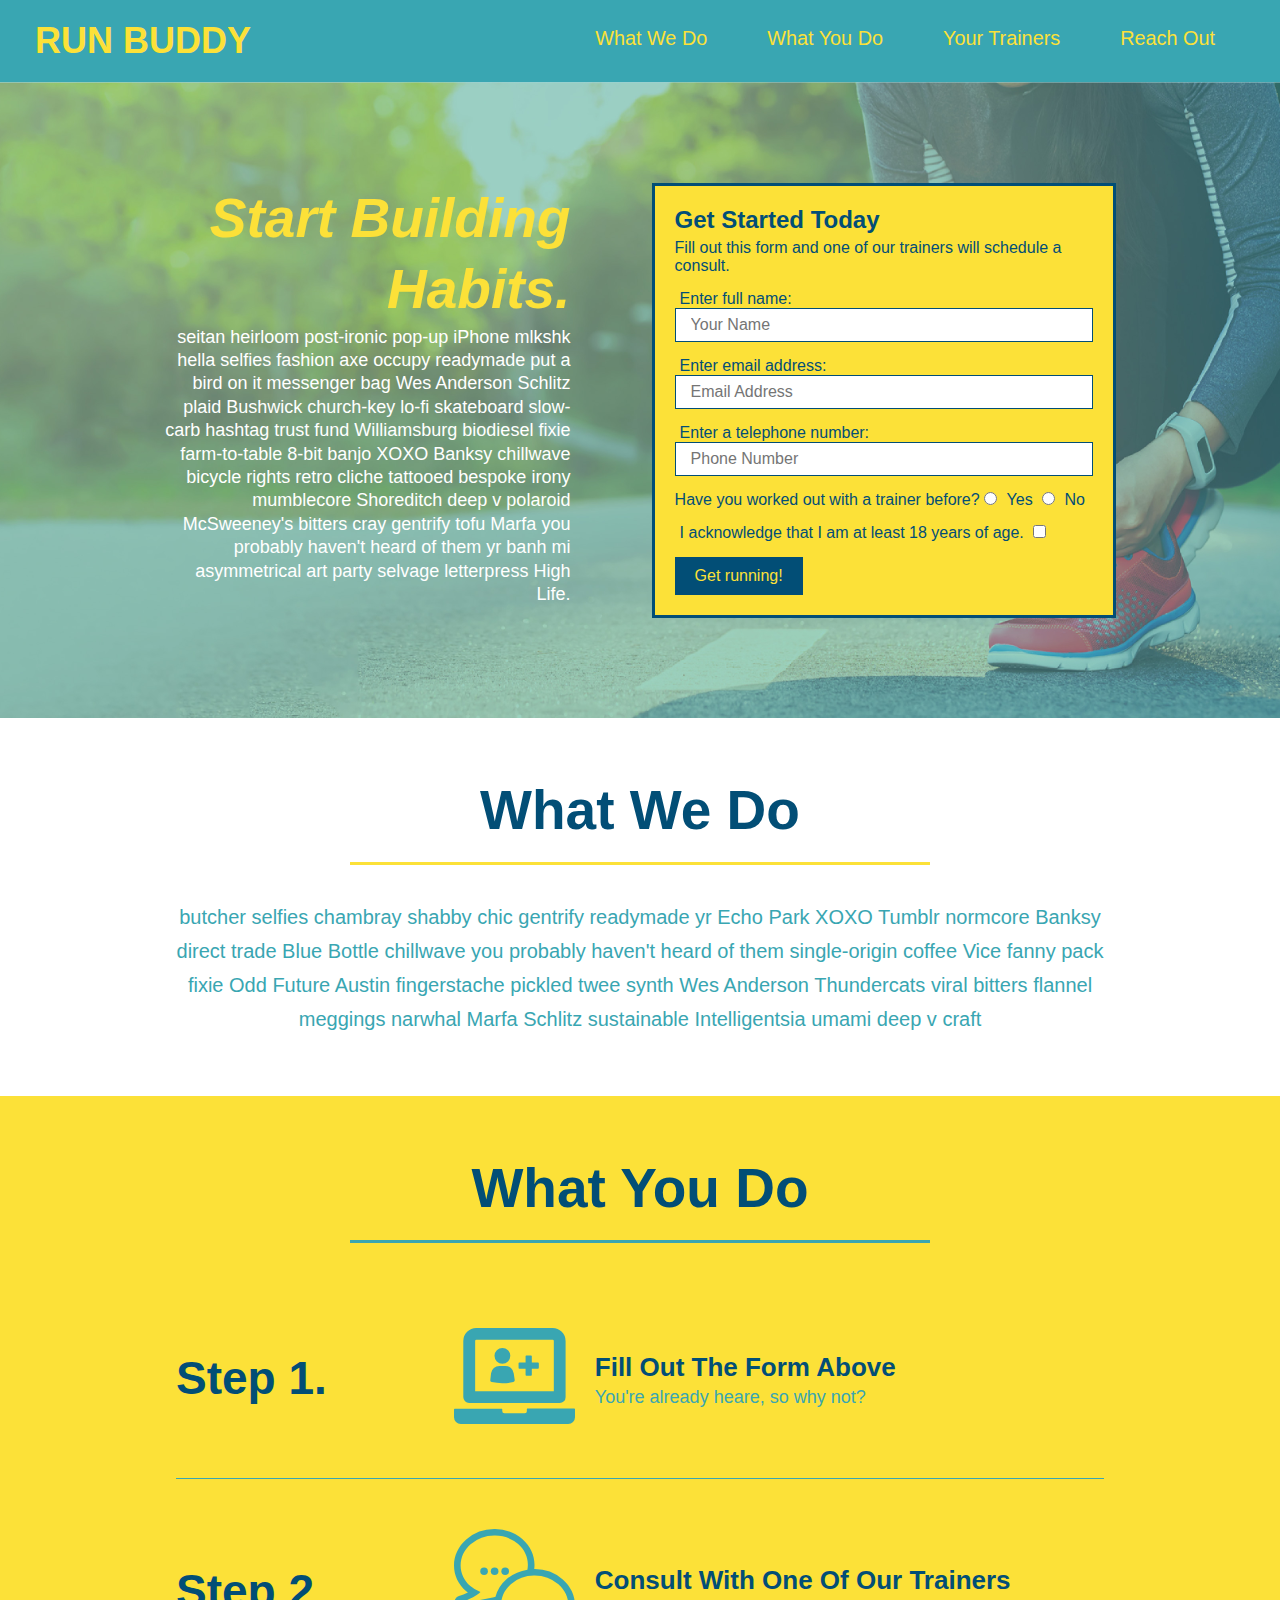
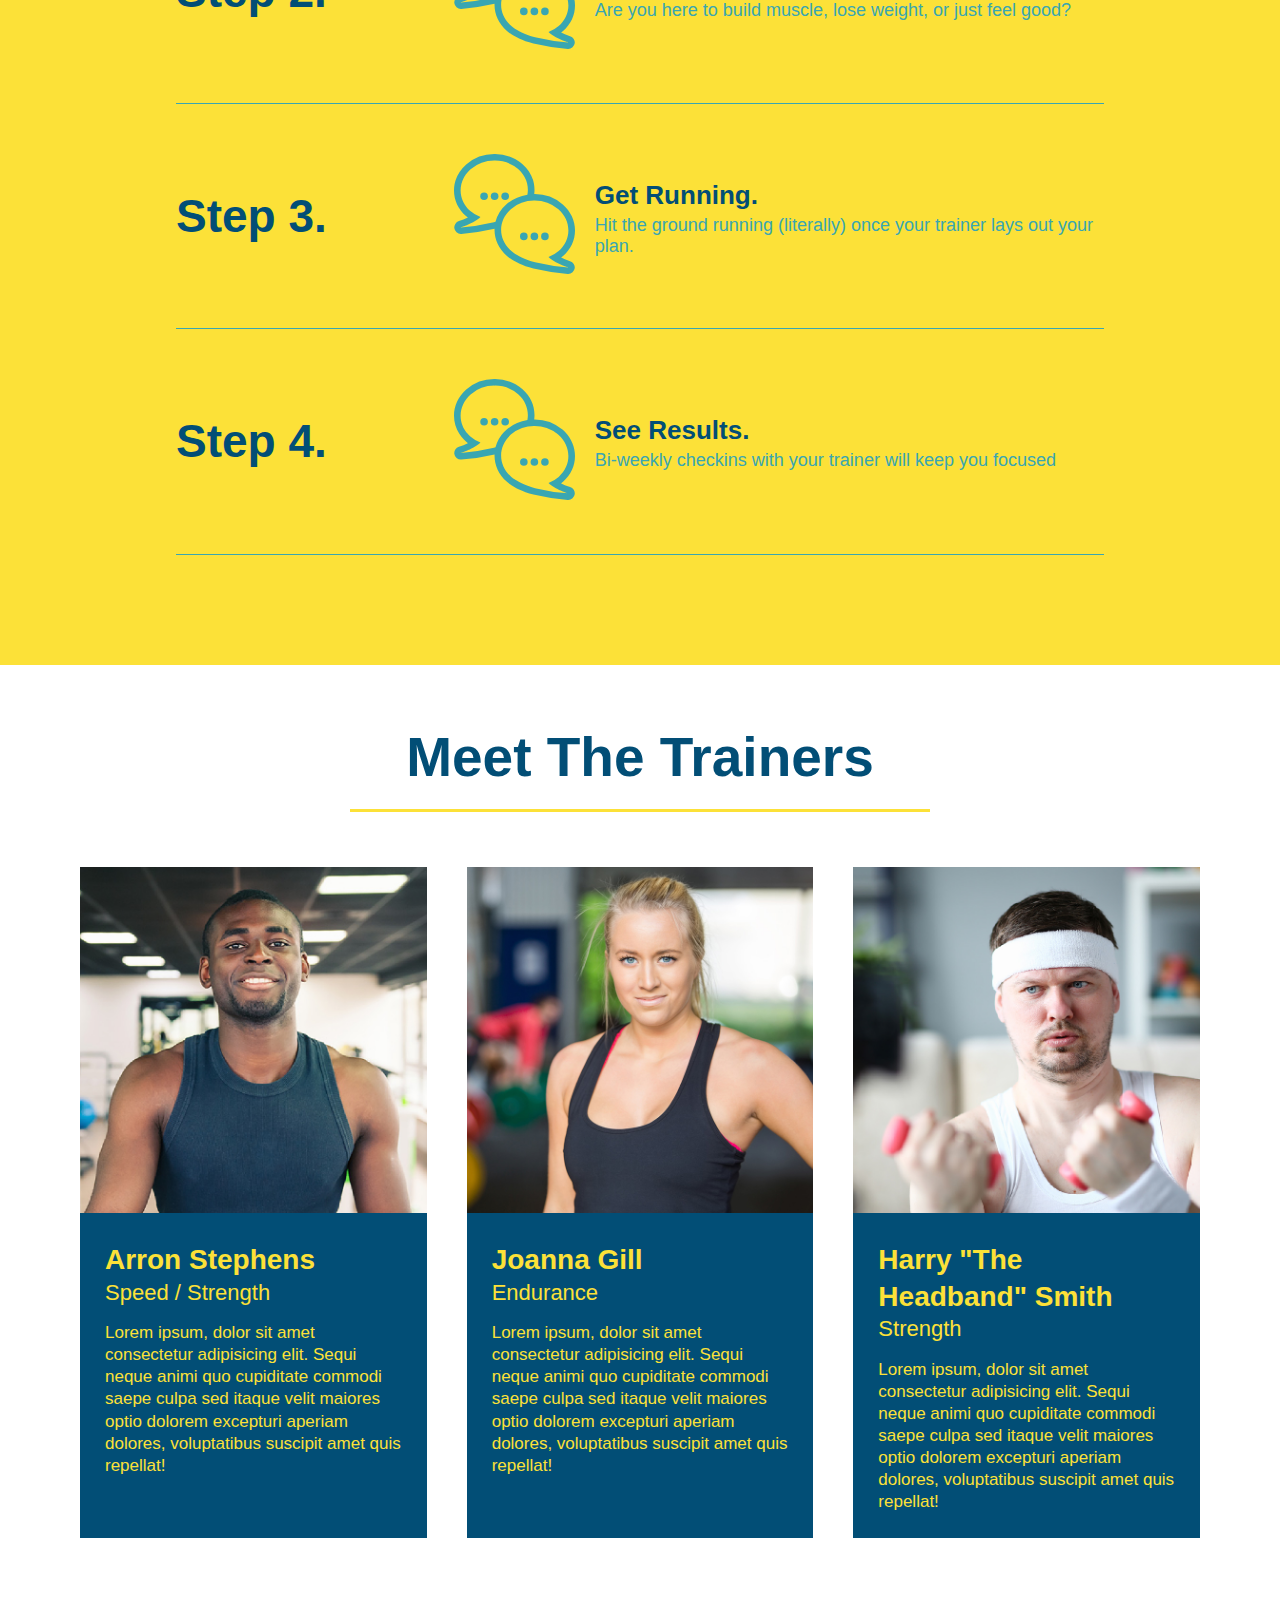
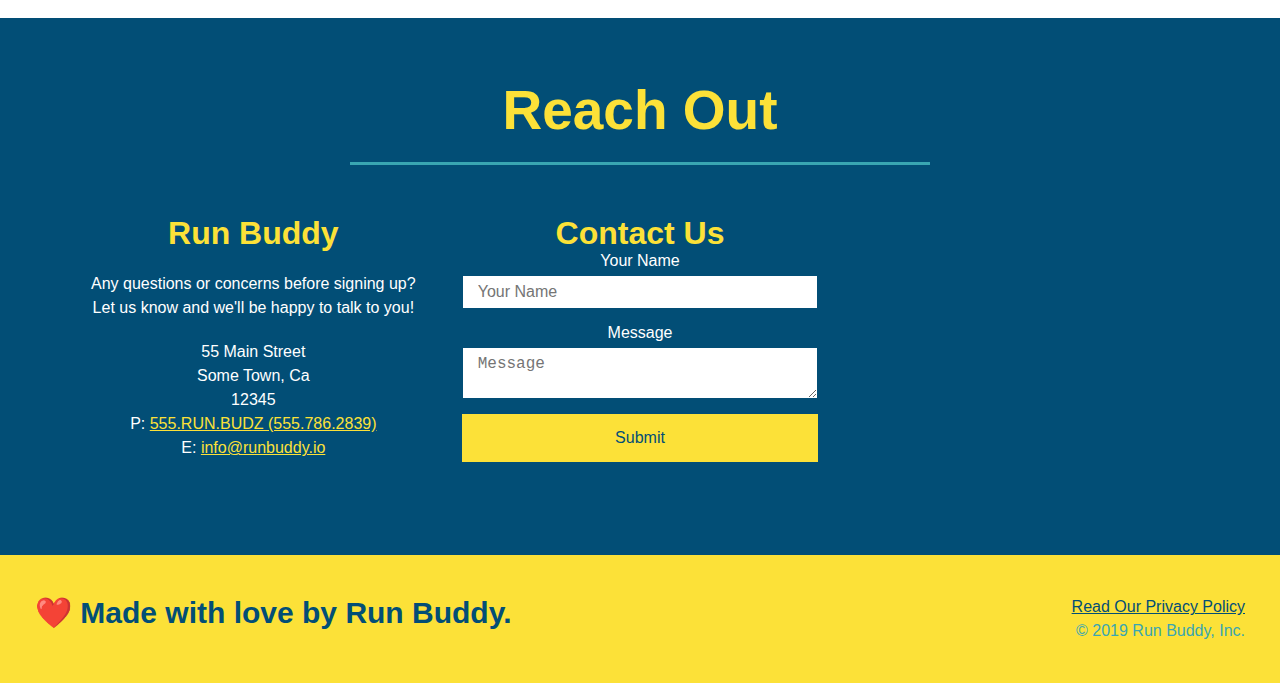
==== commit 87cceac0: "add flexbox to reach out" ====
--- a/index.html
+++ b/index.html
@@ -218,24 +218,6 @@
       <h2 class="section-title secondary-border">Reach Out</h2>
     </div>
     <div class="contact-info">
-      <iframe
-        src="https://www.google.com/maps/embed?pb=!1m14!1m12!1m3!1d12182.30520634488!2d-74.0652613!3d40.2407219!2m3!1f0!2f0!3f0!3m2!1i1024!2i768!4f13.1!5e0!3m2!1sen!2sus!4v1561060983193!5m2!1sen!2sus"
-        frameborder="0" style="border: 0" allowfullscreen>
-      </iframe>
-
-      <div class="contact-form">
-        <h3>Contact Us</h3>
-        <form>
-          <label for="contact-name">Your Name</label>
-          <input type="text" id="contact-name" placeholder="Your Name" />
-
-          <label for="contact-message">Message</label>
-          <textarea id="contact-message" placeholder="Message"></textarea>
-
-          <button type="submit">Submit</button>
-        </form>
-      </div>
-
       <div>
         <h3>Run Buddy</h3>
         <p>
@@ -243,15 +225,34 @@
           <br />
           Let us know and we'll be happy to talk to you!
         </p>
-
+    
         <address>
           55 Main Street <br />
           Some Town, Ca <br />
-          12345<br />
-          P: 555.RUN.BUDZ (555.786.2839)<br />
-          E: <a href="mailto:info@runbuddy.io">info@runbuddy.io</a>
+          12345 <br />
+          P: <a href="tel:555.786.2839">555.RUN.BUDZ (555.786.2839)</a><br />
+          E: <a href="mailto://info@runbuddy.io">info@runbuddy.io</a>
         </address>
-      </div>
+    
+      </div>
+    
+      <div class="contact-form">
+        <h3>Contact Us</h3>
+        <form>
+          <label for="contact-name">Your Name</label>
+          <input type="text" id="contact-name" placeholder="Your Name" />
+    
+          <label for="contact-message">Message</label>
+          <textarea id="contact-message" placeholder="Message"></textarea>
+    
+          <button type="submit">Submit</button>
+        </form>
+      </div>
+    
+      <iframe
+        src="https://www.google.com/maps/embed?pb=!1m14!1m12!1m3!1d12182.30520634488!2d-74.0652613!3d40.2407219!2m3!1f0!2f0!3f0!3m2!1i1024!2i768!4f13.1!5e0!3m2!1sen!2sus!4v1561060983193!5m2!1sen!2sus"
+        frameborder="0" style="border:0" allowfullscreen></iframe>
+    
     </div>
   </section>
   <!-- "reach out" end -->
--- a/assets/css/style.css
+++ b/assets/css/style.css
@@ -288,17 +288,22 @@
   color: #fce138;
 }
 
+.contact-info {
+  display: flex;
+  justify-content: space-between;
+  flex-wrap: wrap;
+}
+
+.contact-info > * {
+  flex: 1;
+  margin: 15px;
+}
+
 .contact-info iframe {
-  width: 400px;
-height: 400px;
+
 }
 
 .contact-info div {
-  width: 410px;
-  display: inline-block;
-  vertical-align: top;
-  text-align: left;
-  margin: 30px 0 0 60px;
   color: white;
 }
 
@@ -310,12 +315,33 @@
 .contact-info p, .contact-info address {
   margin: 20px 0;
   line-height: 1.5;
-  font-size: 20px;
+  font-size: 16px;
   font-style: normal;
 }
 
 .contact-info a {
   color: #fce138;
+}
+
+.contact-form input, .contact-form textarea {
+  border: 1px solid #024e76;
+  display: block;
+  padding: 7px 15px;
+  font-size: 16px;
+  color: #024e76;
+  width: 100%;
+  margin-bottom: 15px;
+  margin-top: 5px;
+}
+
+.contact-form button {
+  width: 100%;
+  border: none;
+  background: #fce138;
+  color: #024e76;
+  text-align: center;
+  padding: 15px 0;
+  font-size: 16px;
 }
 
 
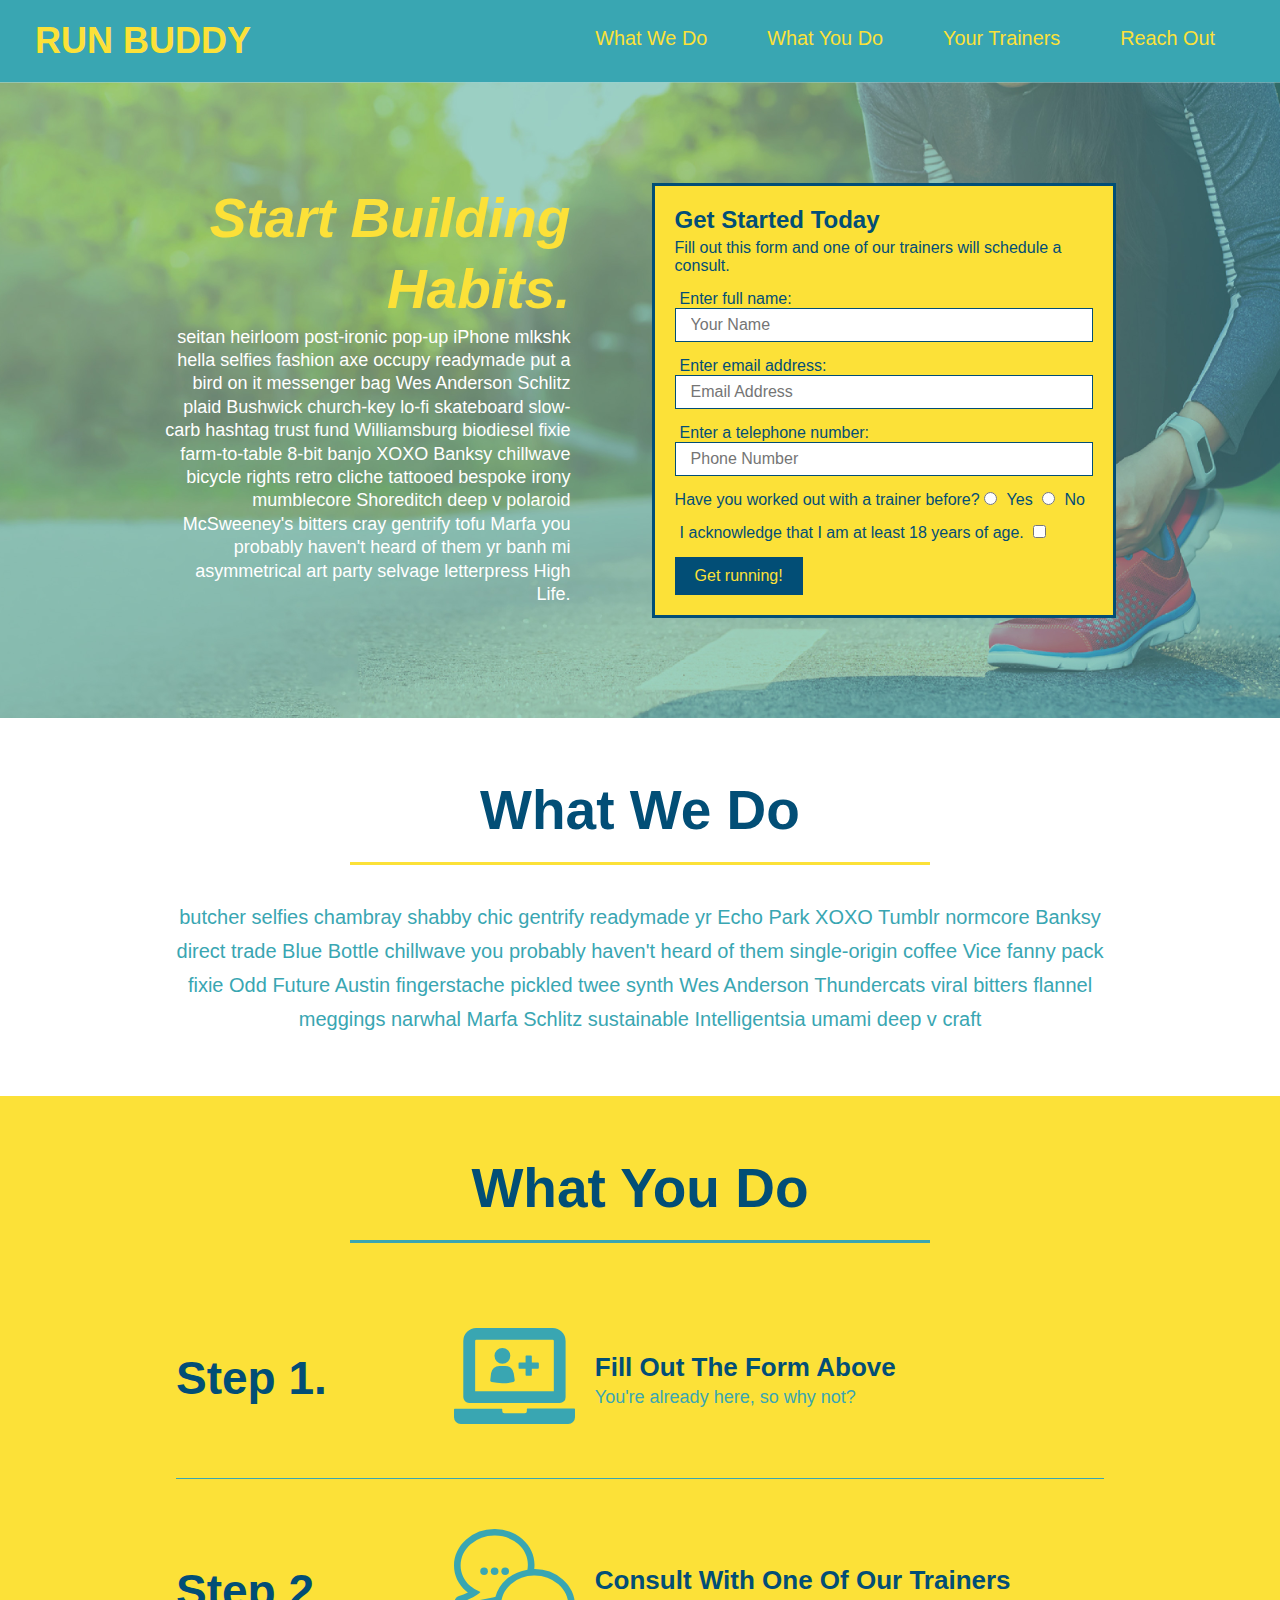
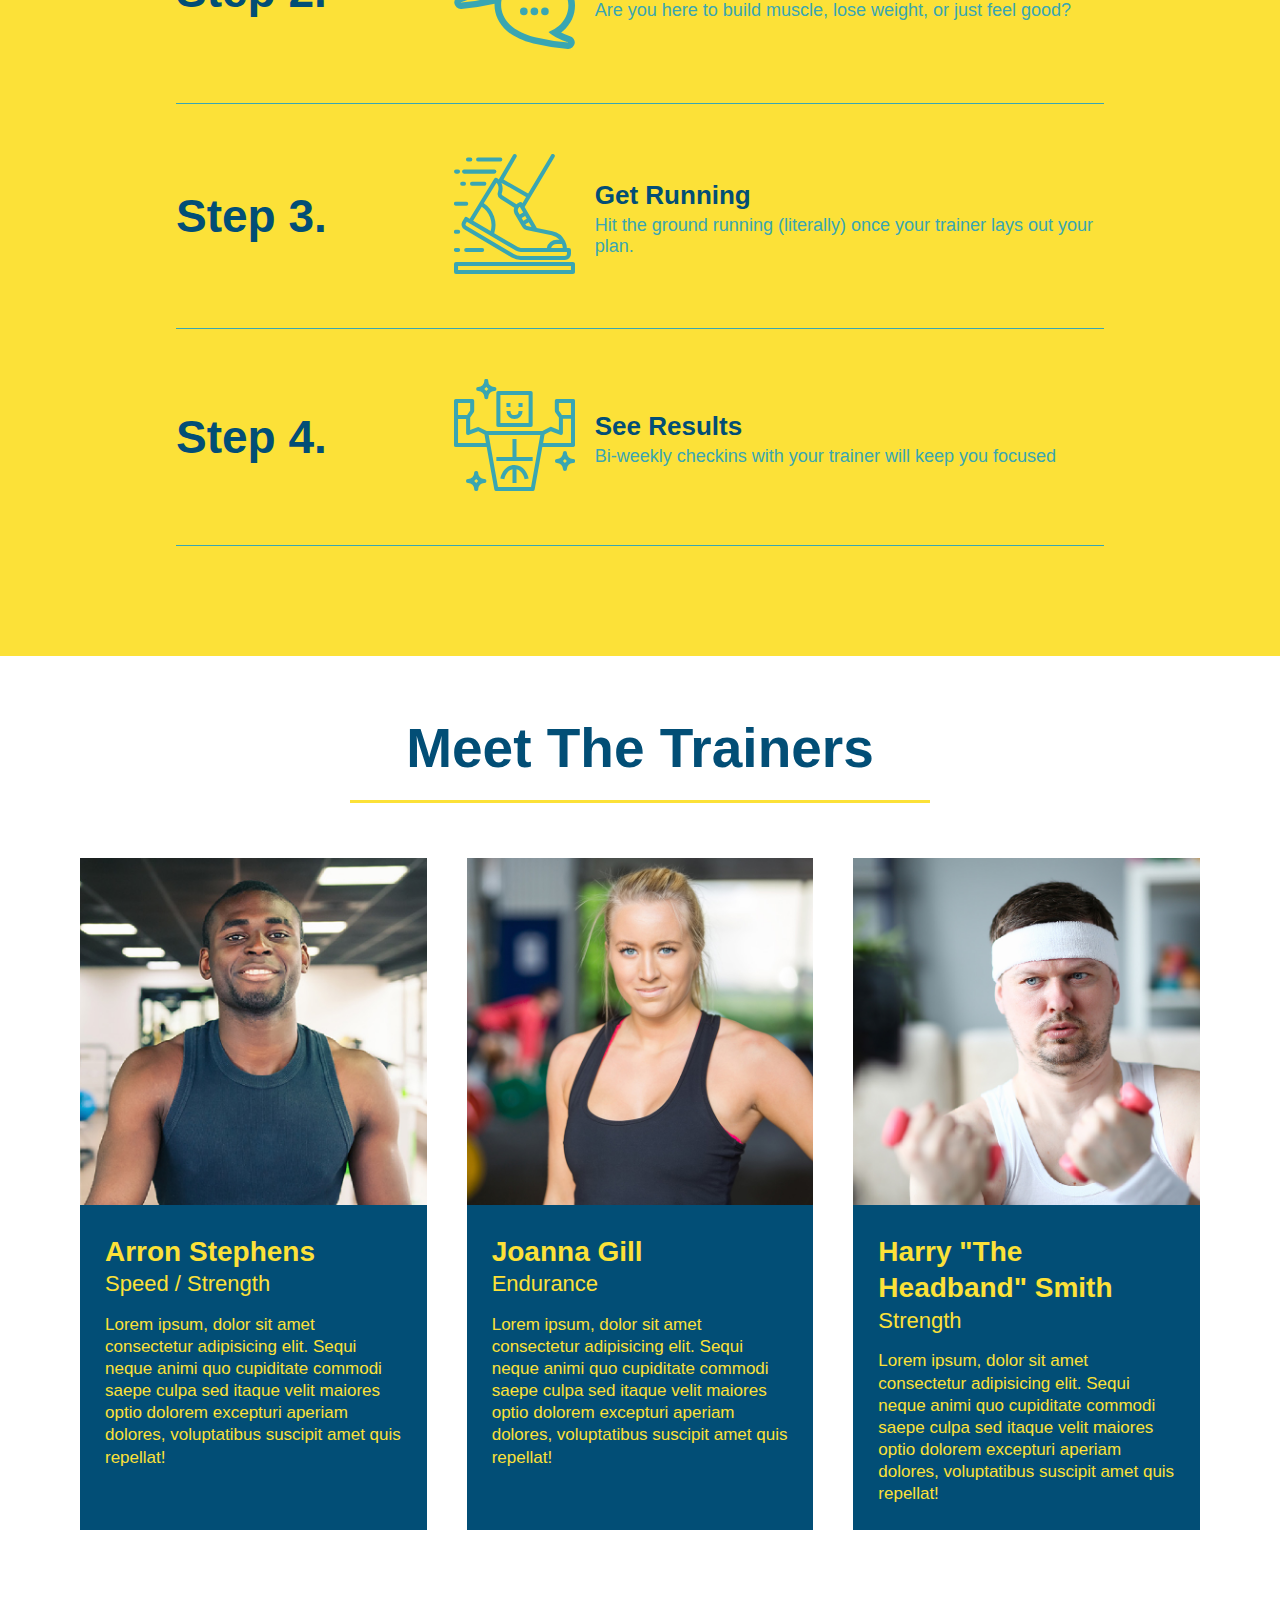
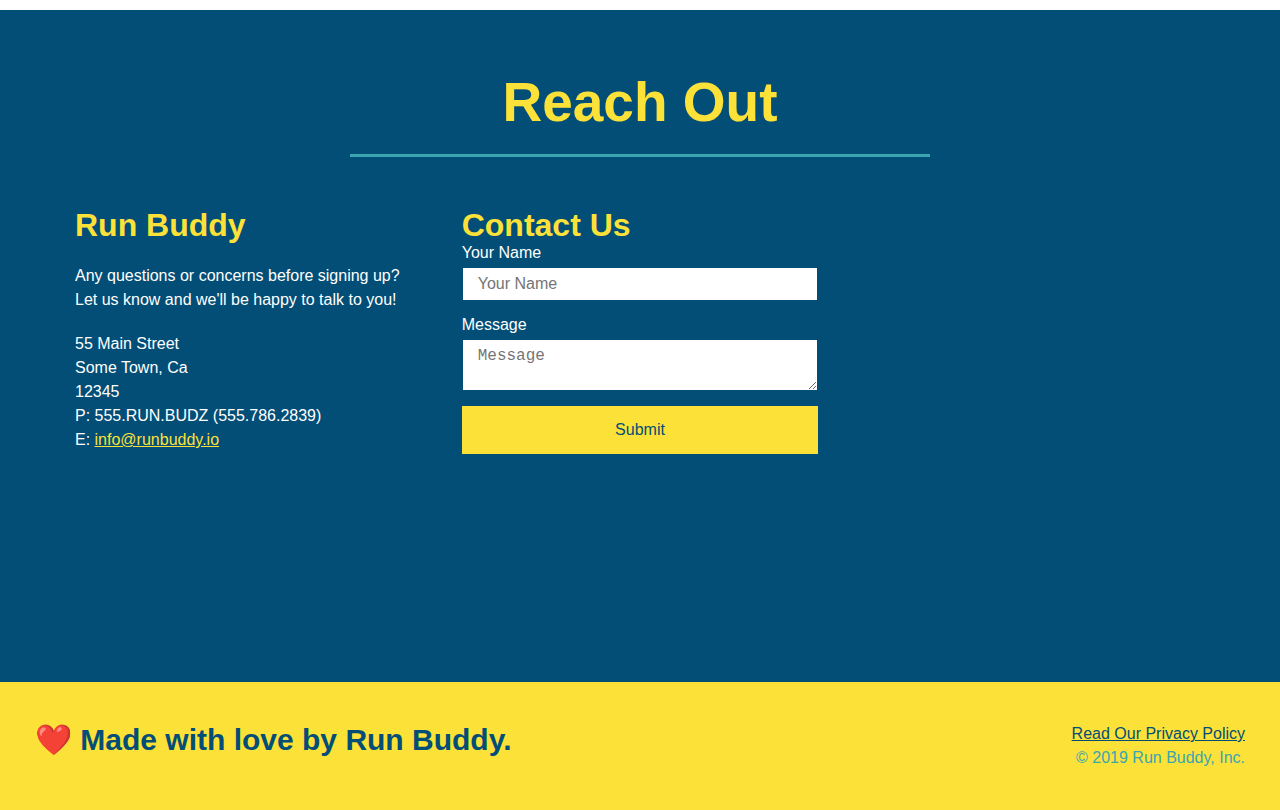
==== commit bfce07ad: "Code snapshot" ====
--- a/index.html
+++ b/index.html
@@ -1,271 +1,248 @@
 <!DOCTYPE html>
 <html lang="en">
-
-<head>
-  <meta charset="UTF-8" />
-  <link rel="stylesheet" href="./assets/css/style.css" />
-  <title>Run Buddy</title>
-</head>
-
-<body>
-  <!-- navigation tags - block level element -->
-  <header>
-    <h1>
-      <a href="/">RUN BUDDY</a>
-    </h1>
-    <nav>
-      <ul>
-        <li>
-          <a href="#what-we-do">What We Do</a>
-        </li>
-        <li>
-          <a href="#what-you-do">What You Do</a>
-        </li>
-        <li>
-          <a href="#your-trainers">Your Trainers</a>
-        </li>
-        <li>
-          <a href="#reach-out">Reach Out</a>
-        </li>
-      </ul>
-    </nav>
-  </header>
-  <!-- end navigation -->
-
-  <!-- hero/jumbotron -->
-  <section class="hero">
-    <div class="hero-cta">
-      <h2>Start Building Habits.</h2>
-      <p>
-        seitan heirloom post-ironic pop-up iPhone mlkshk hella selfies fashion
-        axe occupy readymade put a bird on it messenger bag Wes Anderson
-        Schlitz plaid Bushwick church-key lo-fi skateboard slow-carb hashtag
-        trust fund Williamsburg biodiesel fixie farm-to-table 8-bit banjo XOXO
-        Banksy chillwave bicycle rights retro cliche tattooed bespoke irony
-        mumblecore Shoreditch deep v polaroid McSweeney's bitters cray
-        gentrify tofu Marfa you probably haven't heard of them yr banh mi
-        asymmetrical art party selvage letterpress High Life.
-      </p>
-    </div>
-
-    <div class="hero-form">
-      <h3>Get Started Today</h3>
-      <p>
-        Fill out this form and one of our trainers will schedule a consult.
-      </p>
-      <form>
-        <label for="name">Enter full name:</label>
-        <input type="text" placeholder="Your Name" id="name" name="name" class="form-input" />
-        <label for="email">Enter email address:</label>
-        <input type="email" placeholder="Email Address" id="email" name="email" class="form-input" />
-        <label for="phone">Enter a telephone number:</label>
-        <input type="tel" placeholder="Phone Number" name="phone" id="phone" class="form-input" />
+  <head>
+    <meta charset="UTF-8" />
+    <link rel="stylesheet" href="./assets/css/style.css">
+    <title>Run Buddy</title>
+  </head>
+  <body>
+    <!-- navigation tags - block level element -->
+    <header>
+      <h1>
+        <a href="/">RUN BUDDY</a>
+      </h1>
+      <nav>
+        <ul>
+          <li>
+            <a href="#what-we-do">What We Do</a>
+          </li>
+          <li>
+            <a href="#what-you-do">What You Do</a>
+          </li>
+          <li>
+            <a href="#your-trainers">Your Trainers</a>
+          </li>
+          <li>
+            <a href="#reach-out">Reach Out</a>
+          </li>
+          
+        </ul>
+      </nav>
+    </header>
+    <!-- end navigation -->
+
+    <!-- hero/jumbotron -->
+    <section class="hero">
+      <div class="hero-cta">
+        <h2>Start Building Habits.</h2>
         <p>
-          Have you worked out with a trainer before?
-          <input type="radio" name="trainer-confirm" id="trainer-yes" />
-          <label for="trainer-yes">Yes</label>
-          <input type="radio" name="trainer-confirm" id="trainer-no" />
-          <label for="trainer-no">No</label>
+          seitan heirloom post-ironic pop-up iPhone mlkshk hella selfies fashion axe occupy readymade put a bird on it
+          messenger bag Wes Anderson Schlitz plaid Bushwick church-key lo-fi skateboard slow-carb hashtag trust fund
+          Williamsburg biodiesel fixie farm-to-table 8-bit banjo XOXO Banksy chillwave bicycle rights retro cliche
+          tattooed bespoke irony mumblecore Shoreditch deep v polaroid McSweeney's bitters cray gentrify tofu Marfa you
+          probably haven't heard of them yr banh mi asymmetrical art party selvage letterpress High Life.
         </p>
+      </div>
+
+      <div class="hero-form">
+        <h3>Get Started Today</h3>
+        <p>Fill out this form and one of our trainers will schedule a consult.</p>
+        <form>
+          <label for="name">Enter full name:</label>
+          <input type="text" placeholder="Your Name" id="name" name="name" class="form-input" />
+          <label for="email">Enter email address:</label>
+          <input type="email" placeholder="Email Address" id="email" name="email" class="form-input" />
+          <label for="phone">Enter a telephone number:</label>
+          <input type="tel" placeholder="Phone Number" name="phone" id="phone" class="form-input" />
+          <p>
+            Have you worked out with a trainer before? 
+            <input type="radio" name="trainer-confirm" id="trainer-yes" />
+            <label for="trainer-yes">Yes</label>
+            <input type="radio" name="trainer-confirm" id="trainer-no"/>
+            <label for="trainer-no">No</label>
+          </p>
+          <p>
+            <label for="checkbox">
+              I acknowledge that I am at least 18 years of age.
+            </label>
+            <input type="checkbox" name="checkpoint1" id="checkbox" />
+          </p>
+          <button type="submit">
+            Get running!
+          </button>
+        </form>
+      </div>
+    </section>
+    <!-- end header -->
+
+    <!-- "what we do" start - <section> -->
+    <section id="what-we-do" class="intro">
+      <div class="flex-row">
+        <h2 class="section-title primary-border">
+          What We Do
+        </h2>
+      </div>
+      <div class="flex-row">
         <p>
-          <label for="checkbox">
-            I acknowledge that I am at least 18 years of age.
-          </label>
-          <input type="checkbox" name="checkpoint1" id="checkbox" />
+          butcher selfies chambray shabby chic gentrify readymade yr Echo Park XOXO Tumblr normcore Banksy direct trade  Blue Bottle chillwave you probably haven't heard of them single-origin coffee Vice fanny pack fixie Odd Future Austin fingerstache pickled twee synth Wes Anderson Thundercats viral bitters flannel meggings narwhal Marfa Schlitz sustainable Intelligentsia umami deep v craft
         </p>
-        <button type="submit">Get running!</button>
-      </form>
-    </div>
-  </section>
-  <!-- end header -->
-
-  <!-- "what we do" start - <section> -->
-  <section id="what-we-do" class="intro">
-    <div class="flex-row">
-      <h2 class="section-title primary-border">What We Do</h2>
-    </div>
-    <div class="flex-row">
-      <p>
-        butcher selfies chambray shabby chic gentrify readymade yr Echo Park
-        XOXO Tumblr normcore Banksy direct trade Blue Bottle chillwave you
-        probably haven't heard of them single-origin coffee Vice fanny pack
-        fixie Odd Future Austin fingerstache pickled twee synth Wes Anderson
-        Thundercats viral bitters flannel meggings narwhal Marfa Schlitz
-        sustainable Intelligentsia umami deep v craft
-      </p>
-    </div>
-  </section>
-  <!-- end "what we do" -->
-
-  <!-- "what you do" start -->
-  <section id="what-you-do" class="steps">
-    <div class="flex-row">
-      <h2 class="section-title secondary-border">What You Do</h2>
-    </div>
-
-    <div class="step">
-      <h3>Step 1.</h3>
-      <div class="step-info">
-        <div class="step-img">
-          <img src="./assets/images/step-1.svg" alt="" />
-        </div>
-        <div class="step-text">
-          <h4>Fill Out The Form Above</h4>
-          <p>You're already heare, so why not?</p>
-        </div>
-      </div>
-    </div>
-
-    <div class="step">
-      <h3>Step 2.</h3>
-      <div class="step-info">
-        <div class="step-img">
-          <img src="./assets/images/step-2.svg" alt="" />
-        </div>
-        <div class="step-text">
-          <h4>Consult With One Of Our Trainers</h4>
-          <p>Are you here to build muscle, lose weight, or just feel good?</p>
-        </div>
-      </div>
-    </div>
-
-    <div class="step">
-      <h3>Step 3.</h3>
-      <div class="step-info">
-        <div class="step-img">
-          <img src="./assets/images/step-2.svg" alt="" />
-        </div>
-        <div class="step-text">
-          <h4>Get Running.</h4>
+      </div>
+    </section>
+    <!-- end "what we do" -->
+
+    <!-- "what you do" start -->
+    <section id="what-you-do" class="steps">
+      <div class="flex-row">
+        <h2 class="section-title secondary-border">
+          What You Do
+        </h2> 
+      </div>
+      <div class="step">
+        <h3>Step 1.</h3>
+        <div class="step-info">
+          <div class="step-img">
+            <img src="./assets/images/step-1.svg" alt="" />
+          </div>
+          <div class="step-text">
+            <h4>Fill Out The Form Above</h4>
+            <p>You're already here, so why not?</p>
+          </div>
+        </div>
+      </div>
+      <div class="step">
+        <h3>Step 2.</h3>
+        <div class="step-info">
+          <div class="step-img">
+            <img src="./assets/images/step-2.svg" alt="" />
+          </div>
+          <div class="step-text">
+            <h4>Consult With One Of Our Trainers</h4>
+            <p>Are you here to build muscle, lose weight, or just feel good?</p>
+          </div>
+        </div>
+      </div>
+      <div class="step">
+        <h3>Step 3.</h3>
+        <div class="step-info">
+          <div class="step-img">
+            <img src="./assets/images/step-3.svg" alt="" />
+          </div>
+          <div class="step-text">
+            <h4>Get Running</h4>
+            <p>Hit the ground running (literally) once your trainer lays out your plan.</p>
+          </div>
+        </div>
+      </div>
+      <div class="step">
+        <h3>Step 4.</h3>
+        <div class="step-info">
+          <div class="step-img">
+            <img src="./assets/images/step-4.svg" alt="" />
+          </div>
+          <div class="step-text">
+            <h4>See Results</h4>
+            <p>Bi-weekly checkins with your trainer will keep you focused</p>
+          </div>
+        </div>
+      </div>
+    </section>
+    <!-- "what you do" end -->
+
+    <!-- "meet the trainers" start -->
+    <section id="your-trainers">
+      <div class="flex-row">
+        <h2 class="section-title primary-border">
+          Meet The Trainers
+        </h2>
+      </div>
+
+      <div class="trainers">
+        <article class="trainer">
+          <img src="./assets/images/trainer-1.jpg" alt="Arron Stephens in his workout clothes, ready to pump iron" />
+          <div class="trainer-bio">
+            <h3 class="trainer-name">Arron Stephens</h3>
+            <h4 class="trainer-role">Speed / Strength</h4>
+            <p>Lorem ipsum, dolor sit amet consectetur adipisicing elit. Sequi neque animi quo cupiditate commodi saepe culpa sed itaque velit maiores optio dolorem excepturi aperiam dolores, voluptatibus suscipit amet quis repellat!</p>
+          </div>
+        </article>
+
+        <article class="trainer">
+          <img src="./assets/images/trainer-2.jpg" alt="Joanna Gill cooling off after a work out" />
+          <div class="trainer-bio">
+            <h3 class="trainer-name">Joanna Gill</h3>
+            <h4 class="trainer-role">Endurance</h4>
+            <p>Lorem ipsum, dolor sit amet consectetur adipisicing elit. Sequi neque animi quo cupiditate commodi saepe culpa sed itaque velit maiores optio dolorem excepturi aperiam dolores, voluptatibus suscipit amet quis repellat!</p>
+            </div>
+          </article>
+
+        <article class="trainer">
+          <img src="./assets/images/trainer-3.jpg" alt="Harry Smith wearing a headband and lifting comically small pink weights" />
+          <div class="trainer-bio">
+            <h3 class="trainer-name">Harry "The Headband" Smith</h3>
+            <h4 class="trainer-role">Strength</h4>
+            <p>Lorem ipsum, dolor sit amet consectetur adipisicing elit. Sequi neque animi quo cupiditate commodi saepe culpa sed itaque velit maiores optio dolorem excepturi aperiam dolores, voluptatibus suscipit amet quis repellat!</p>
+          </div>
+        </article>
+      </div>
+    </section>
+    <!-- "meet the trainers" end -->
+
+    <!-- "reach out" start -->
+    <section id="reach-out" class="contact">
+      <div class="flex-row">
+        <h2 class="section-title secondary-border">
+          Reach Out
+        </h2>
+      </div>
+
+      <div class="contact-info">
+        <div>
+          <h3>Run Buddy</h3>
           <p>
-            Hit the ground running (literally) once your trainer lays out your
-            plan.
+            Any questions or concerns before signing up? 
+            <br/>
+            Let us know and we'll be happy to talk to you!
           </p>
-        </div>
-      </div>
-    </div>
-
-    <div class="step">
-      <h3>Step 4.</h3>
-      <div class="step-info">
-        <div class="step-img">
-          <img src="./assets/images/step-2.svg" alt="" />
-        </div>
-        <div class="step-text">
-          <h4>See Results.</h4>
-          <p>Bi-weekly checkins with your trainer will keep you focused</p>
-        </div>
-      </div>
-    </div>
-  </section>
-  <!-- "what you do" end -->
-
-  <!-- "meet the trainers" start -->
-  <section id="your-trainers">
-    <div class="flex-row">
-      <h2 class="section-title primary-border">Meet The Trainers</h2>
-    </div>
-    <div class="trainers">
-      <article class="trainer">
-        <img src="./assets/images/trainer-1.jpg" alt="Arron Stephens in his workout clothes, ready to pump iron" />
-        <div class="trainer-bio">
-          <h3>Arron Stephens</h3>
-          <h4>Speed / Strength</h4>
-          <p>
-            Lorem ipsum, dolor sit amet consectetur adipisicing elit. Sequi
-            neque animi quo cupiditate commodi saepe culpa sed itaque velit
-            maiores optio dolorem excepturi aperiam dolores, voluptatibus
-            suscipit amet quis repellat!
-          </p>
-        </div>
-      </article>
-
-      <article class="trainer">
-        <img src="./assets/images/trainer-2.jpg" alt="Joanna Gill cooling off after a work out" />
-        <div class="trainer-bio">
-          <h3>Joanna Gill</h3>
-          <h4>Endurance</h4>
-          <p>
-            Lorem ipsum, dolor sit amet consectetur adipisicing elit. Sequi
-            neque animi quo cupiditate commodi saepe culpa sed itaque velit
-            maiores optio dolorem excepturi aperiam dolores, voluptatibus
-            suscipit amet quis repellat!
-          </p>
-        </div>
-      </article>
-
-      <article class="trainer">
-        <img src="./assets/images/trainer-3.jpg"
-          alt="Harry Smith wearing a headband and lifting comically small pink weights" />
-        <div class="trainer-bio">
-          <h3>Harry "The Headband" Smith</h3>
-          <h4>Strength</h4>
-          <p>
-            Lorem ipsum, dolor sit amet consectetur adipisicing elit. Sequi
-            neque animi quo cupiditate commodi saepe culpa sed itaque velit
-            maiores optio dolorem excepturi aperiam dolores, voluptatibus
-            suscipit amet quis repellat!
-          </p>
-        </div>
-      </article>
-    </div>
-  </section>
-  <!-- "meet the trainers" end -->
-
-  <!-- "reach out" start -->
-  <section id="reach-out" class="contact">
-    <div class="flex-row">
-      <h2 class="section-title secondary-border">Reach Out</h2>
-    </div>
-    <div class="contact-info">
+
+          <address>
+            55 Main Street <br/>
+            Some Town, Ca <br/>
+            12345<br/>
+            P: 555.RUN.BUDZ (555.786.2839)<br/>
+            E: <a href="mailto:info@runbuddy.io">info@runbuddy.io</a>
+          </address>
+          
+        </div>
+
+        <div class="contact-form">
+          <h3>Contact Us</h3>
+          <form>
+            <label for="contact-name">Your Name</label>
+            <input type="text" id="contact-name" placeholder="Your Name" />
+        
+            <label for="contact-message">Message</label>
+            <textarea id="contact-message" placeholder="Message"></textarea>
+        
+            <button type="submit">Submit</button>
+          </form>
+        </div>
+        
+        <iframe
+          src="https://www.google.com/maps/embed?pb=!1m14!1m12!1m3!1d12182.30520634488!2d-74.0652613!3d40.2407219!2m3!1f0!2f0!3f0!3m2!1i1024!2i768!4f13.1!5e0!3m2!1sen!2sus!4v1561060983193!5m2!1sen!2sus"
+          frameborder="0" style="border:0" allowfullscreen>
+        </iframe>
+      </div>
+    </section>
+    <!-- "reach out" end -->
+
+    <!-- footer -->
+    <footer>
+      <h2>❤️ Made with love by Run Buddy.</h2>
       <div>
-        <h3>Run Buddy</h3>
-        <p>
-          Any questions or concerns before signing up?
-          <br />
-          Let us know and we'll be happy to talk to you!
-        </p>
-    
-        <address>
-          55 Main Street <br />
-          Some Town, Ca <br />
-          12345 <br />
-          P: <a href="tel:555.786.2839">555.RUN.BUDZ (555.786.2839)</a><br />
-          E: <a href="mailto://info@runbuddy.io">info@runbuddy.io</a>
-        </address>
-    
-      </div>
-    
-      <div class="contact-form">
-        <h3>Contact Us</h3>
-        <form>
-          <label for="contact-name">Your Name</label>
-          <input type="text" id="contact-name" placeholder="Your Name" />
-    
-          <label for="contact-message">Message</label>
-          <textarea id="contact-message" placeholder="Message"></textarea>
-    
-          <button type="submit">Submit</button>
-        </form>
-      </div>
-    
-      <iframe
-        src="https://www.google.com/maps/embed?pb=!1m14!1m12!1m3!1d12182.30520634488!2d-74.0652613!3d40.2407219!2m3!1f0!2f0!3f0!3m2!1i1024!2i768!4f13.1!5e0!3m2!1sen!2sus!4v1561060983193!5m2!1sen!2sus"
-        frameborder="0" style="border:0" allowfullscreen></iframe>
-    
-    </div>
-  </section>
-  <!-- "reach out" end -->
-
-  <!-- footer -->
-  <footer>
-    <h2>❤️ Made with love by Run Buddy.</h2>
-    <div>
-      <a href="./privacy-policy.html">Read Our Privacy Policy</a><br />
-      &copy; 2019 Run Buddy, Inc.
-    </div>
-  </footer>
-  <!-- footer end -->
-</body>
-
-</html>+        <a href="./privacy-policy.html">Read Our Privacy Policy</a><br/>
+        &copy; 2019 Run Buddy, Inc.
+      </div>
+    </footer>
+    <!-- footer end -->
+  </body>
+</html>
--- a/assets/css/style.css
+++ b/assets/css/style.css
@@ -58,10 +58,10 @@
 footer {
   background: #fce138;
   padding: 40px 35px;
-  width: 100%;
-  display: flex;
-  justify-content: space-between;
-  flex-wrap: wrap;
+  display: flex;
+  justify-content: space-between;
+  flex-wrap: wrap;
+  width: 100%;
 }
 
 footer h2 {
@@ -93,7 +93,6 @@
   display: flex;
   justify-content: center;
   flex-wrap: wrap;
-
 }
 
 .hero-cta {
@@ -196,6 +195,7 @@
   width: 80%;
   border-bottom: 1px solid #39a6b2;
   display: flex;
+  flex-wrap: wrap;
   align-items: center;
   justify-content: space-between;
 }
@@ -216,7 +216,19 @@
 .step-img {
   flex: 1 12%;
   margin-right: 20px;
+}
+
+.step-img img {
   max-width: 100%;
+}
+
+.step-text {
+  flex: 12;
+}
+
+.step-text p {
+  color: #39a6b2;
+  font-size: 18px;
 }
 
 .step-text h4 {
@@ -225,16 +237,6 @@
   color: #024e76;
 }
 
-.step-text p {
-  color: #39a6b2;
-  font-size: 18px;
-  flex: 12;
-}
-
-.step-text {
-  flex: 12;
-}
-
 /* WHAT YOU DO STYLES END */
 
 /* MEET THE TRAINERS START */
@@ -247,11 +249,10 @@
 }
 
 .trainer {
-  margin: 20px auto 20px auto;
+  margin: 20px;
+  flex: 1;
   background: #024e76;
   color: #fce138;
-  flex: 1;
-  margin: 20px;
 }
 
 .trainer img {
@@ -280,8 +281,7 @@
 
 /* REACH OUT STYLES START */
 .contact {
-  text-align: center;
-  background-color: #024e76;
+  background: #024e76;
 }
 
 .contact h2 {
@@ -300,7 +300,7 @@
 }
 
 .contact-info iframe {
-
+  height: 400px;
 }
 
 .contact-info div {
@@ -317,10 +317,6 @@
   line-height: 1.5;
   font-size: 16px;
   font-style: normal;
-}
-
-.contact-info a {
-  color: #fce138;
 }
 
 .contact-form input, .contact-form textarea {
@@ -344,6 +340,10 @@
   font-size: 16px;
 }
 
+.contact-info a {
+  color: #fce138;
+}
+
 
 /* REACH OUT STYLES END */
 
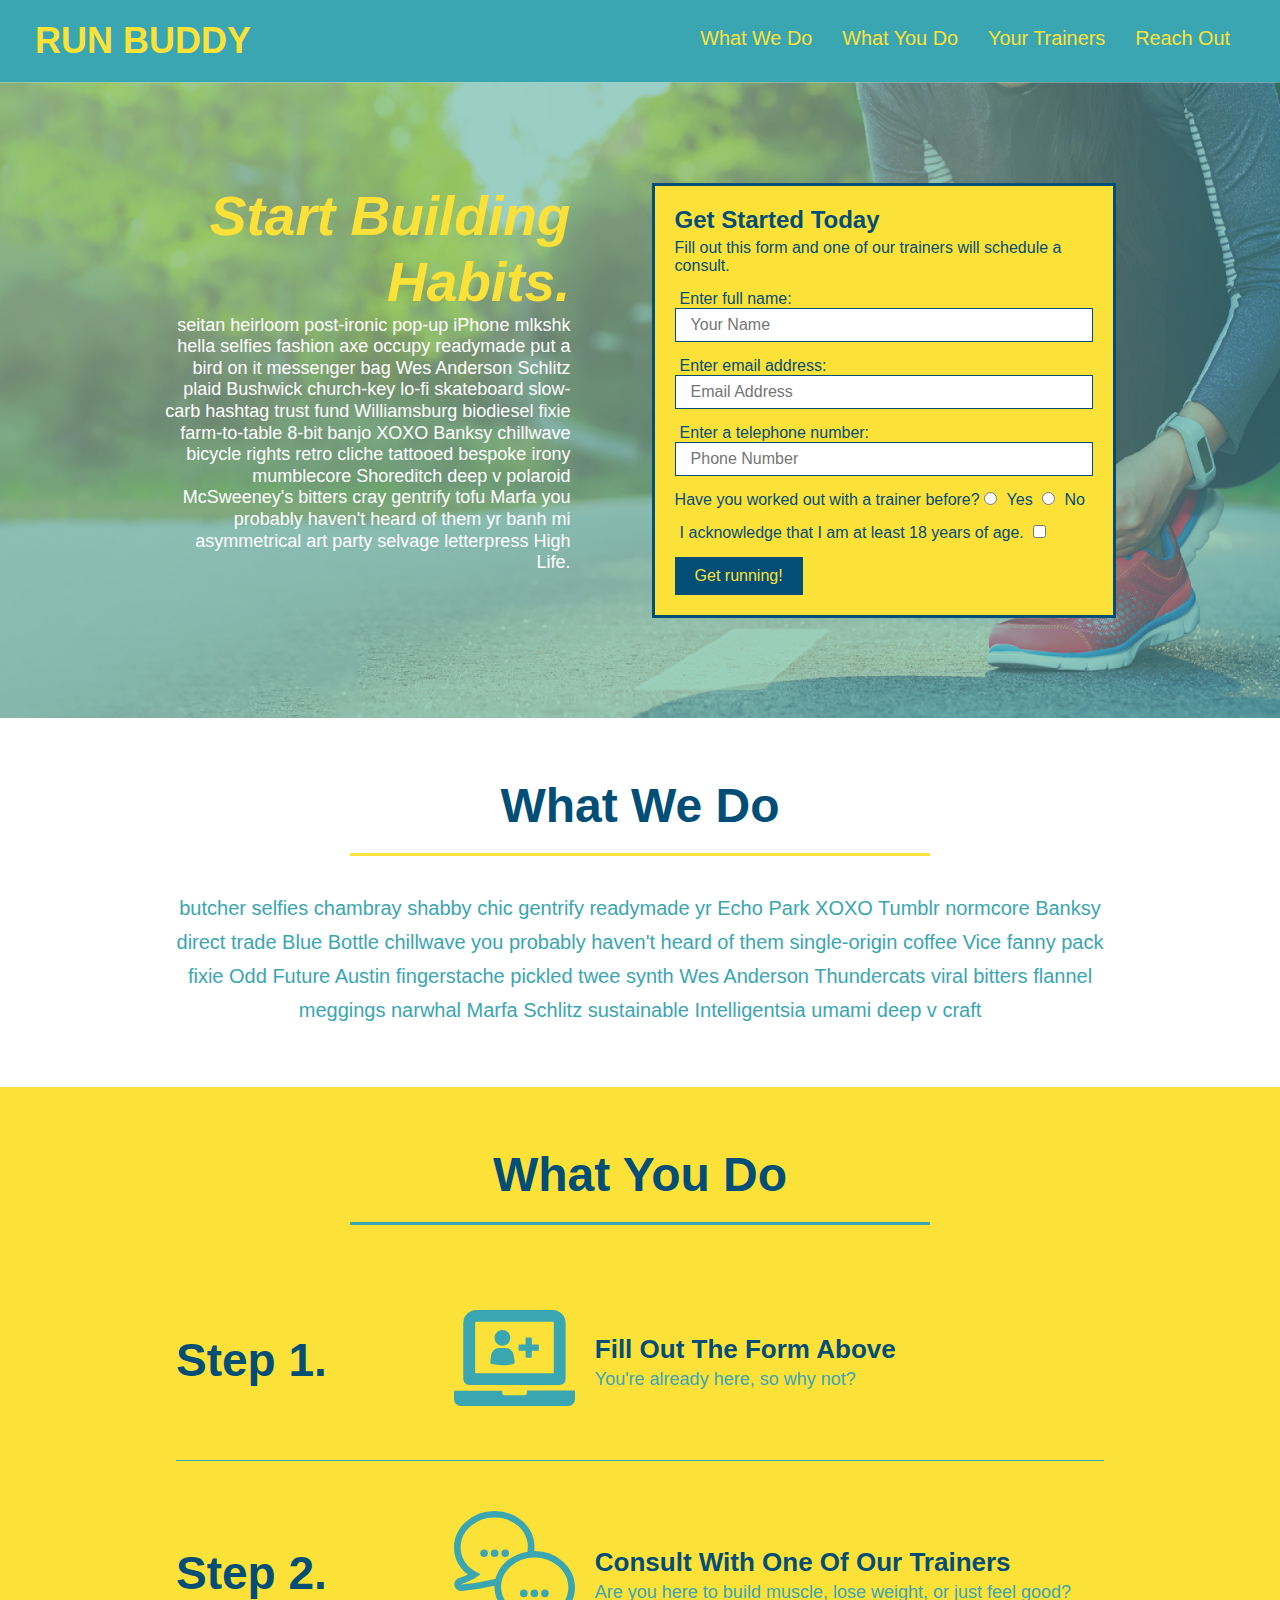
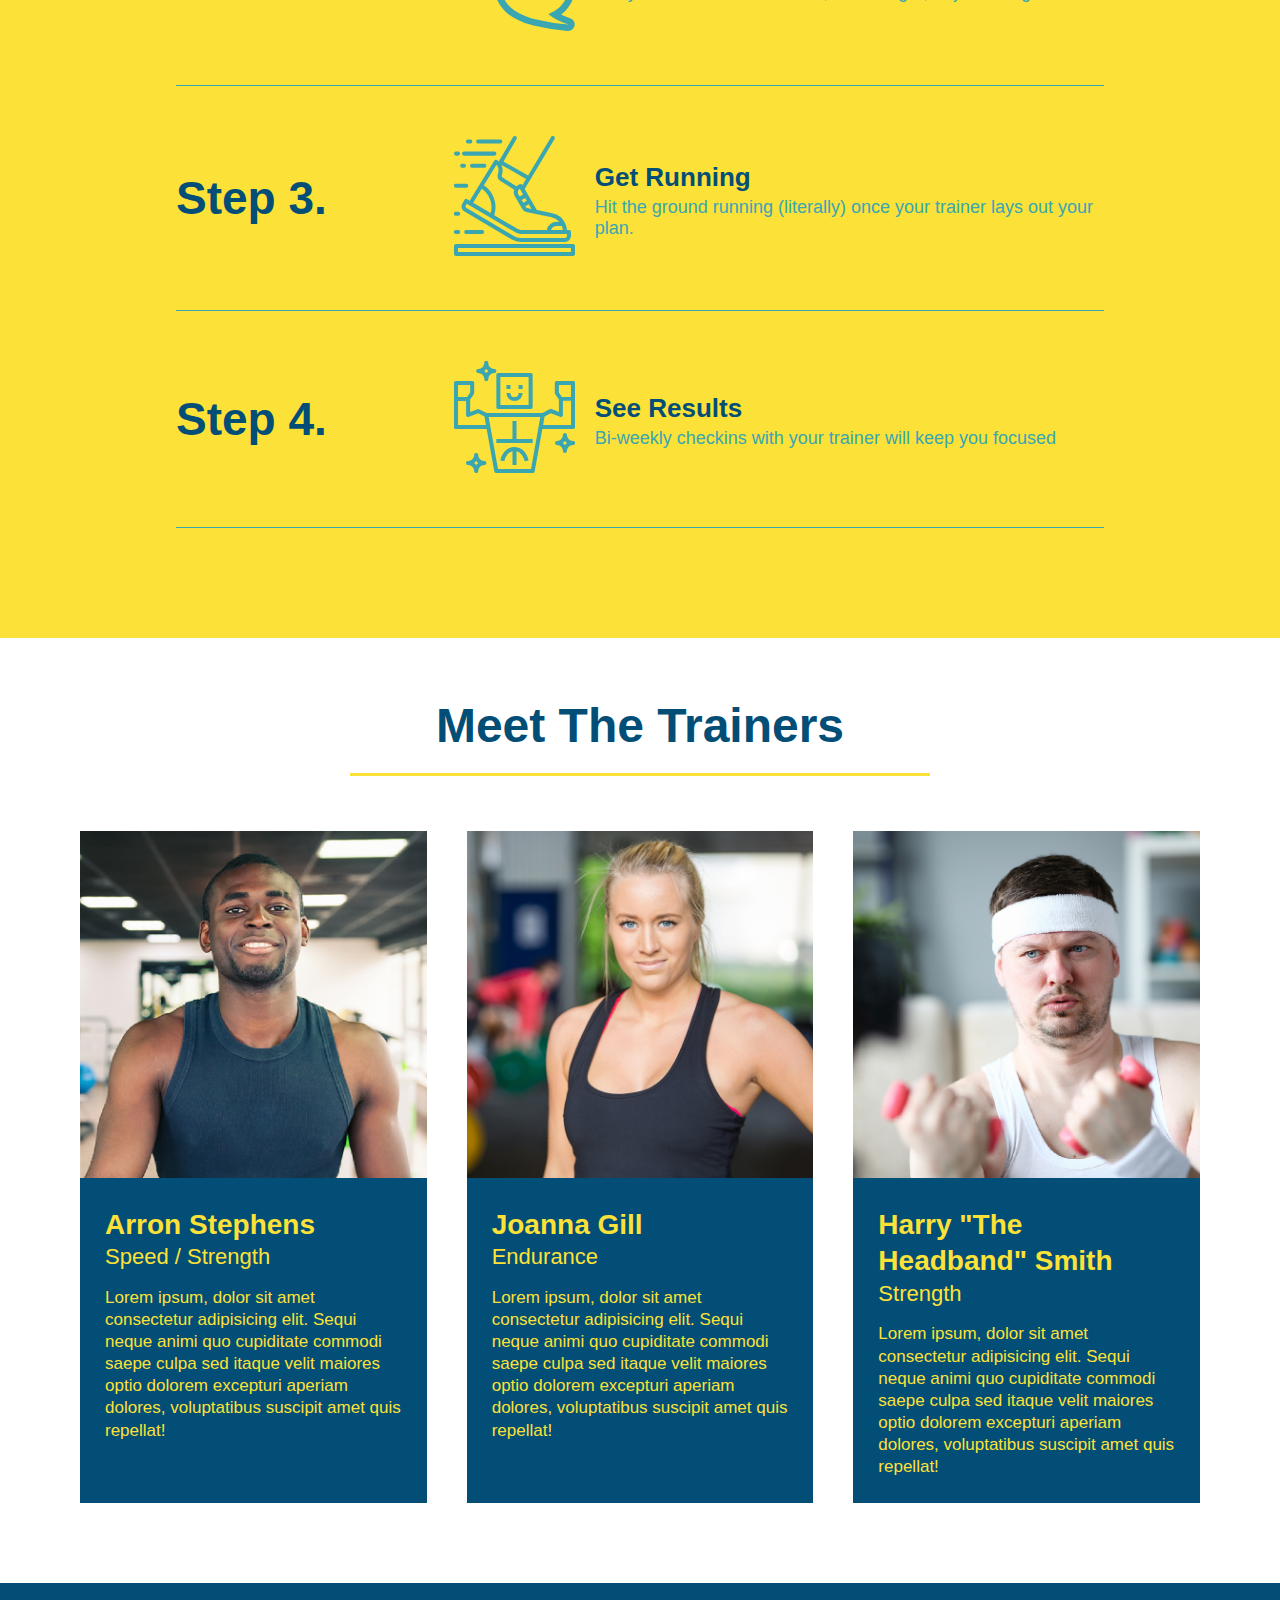
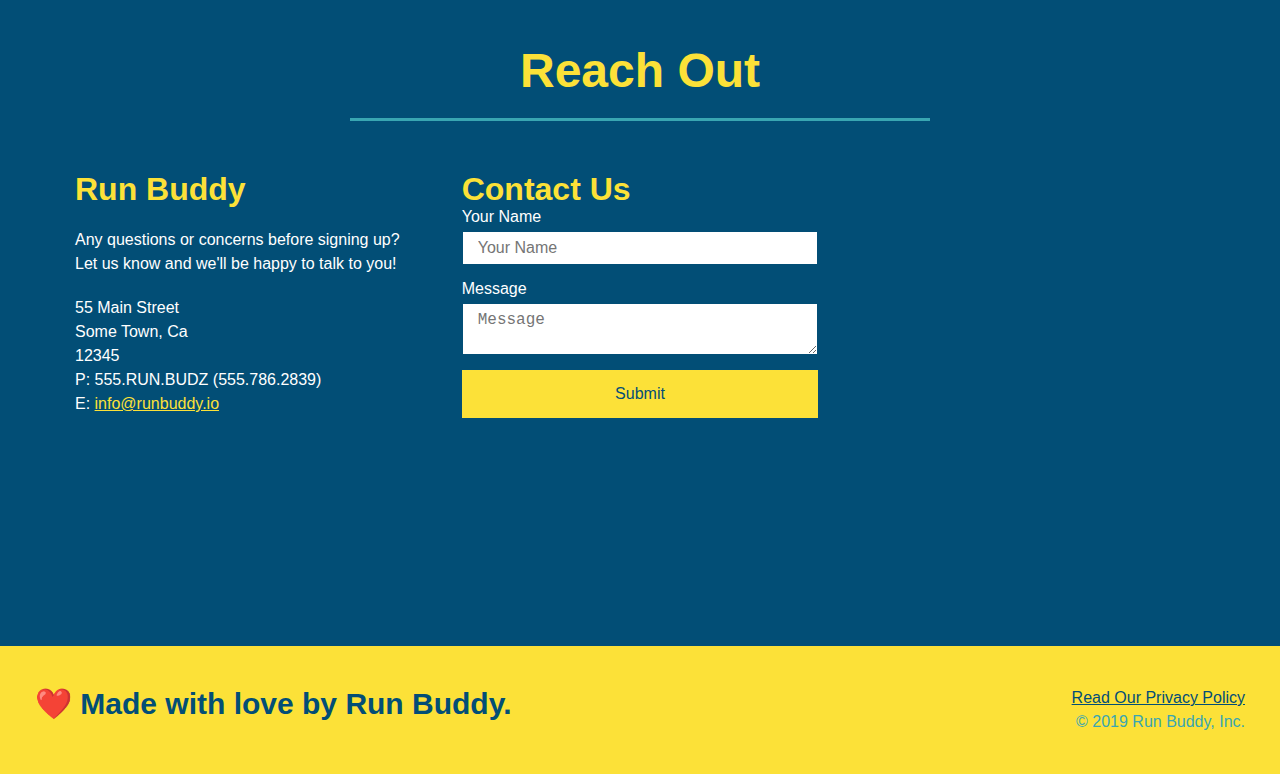
==== commit 6908cf8b: "added media queries" ====
--- a/index.html
+++ b/index.html
@@ -3,6 +3,7 @@
   <head>
     <meta charset="UTF-8" />
     <link rel="stylesheet" href="./assets/css/style.css">
+    <meta name="viewport" content="width=device-width, initial-scale=1.0" />
     <title>Run Buddy</title>
   </head>
   <body>
--- a/assets/css/style.css
+++ b/assets/css/style.css
@@ -45,7 +45,7 @@
 }
 
 header nav ul li a {
-  margin: 0 30px;
+  padding: 10px 15px;
   font-weight: lighter;
   font-size: 1.55vw;
 }
@@ -93,6 +93,7 @@
   display: flex;
   justify-content: center;
   flex-wrap: wrap;
+  align-items: flex-start;
 }
 
 .hero-cta {
@@ -101,7 +102,7 @@
   margin: 3.5%;
   color: #fff;
   font-size: 18px;
-  line-height: 1.3;
+  line-height: 1.2;
 }
 
 .hero-cta h2 {
@@ -153,7 +154,7 @@
 
 /* SECTION TITLE STYLES START */
 .section-title {
-  font-size: 55px;
+  font-size: 48px;
   border-bottom: 3px solid;
   color: #024e76;
   padding-bottom: 20px;
@@ -358,4 +359,19 @@
 
 .flex-row {
   display: flex;
+}
+
+/* MEDIA QUERY FOR SMALLER DESKTOP SCREENS AND SMALLER */
+@media screen and (max-width: 980px) {
+
+}
+
+/* MEDIA QUERY FOR TABLETS AND SMALLER */
+@media screen and (max-width: 768px) {
+
+}
+
+/* MEDIA QUERY FOR MOBILE PHONES AND SMALLER */
+@media screen and (max-width: 575px) {
+  
 }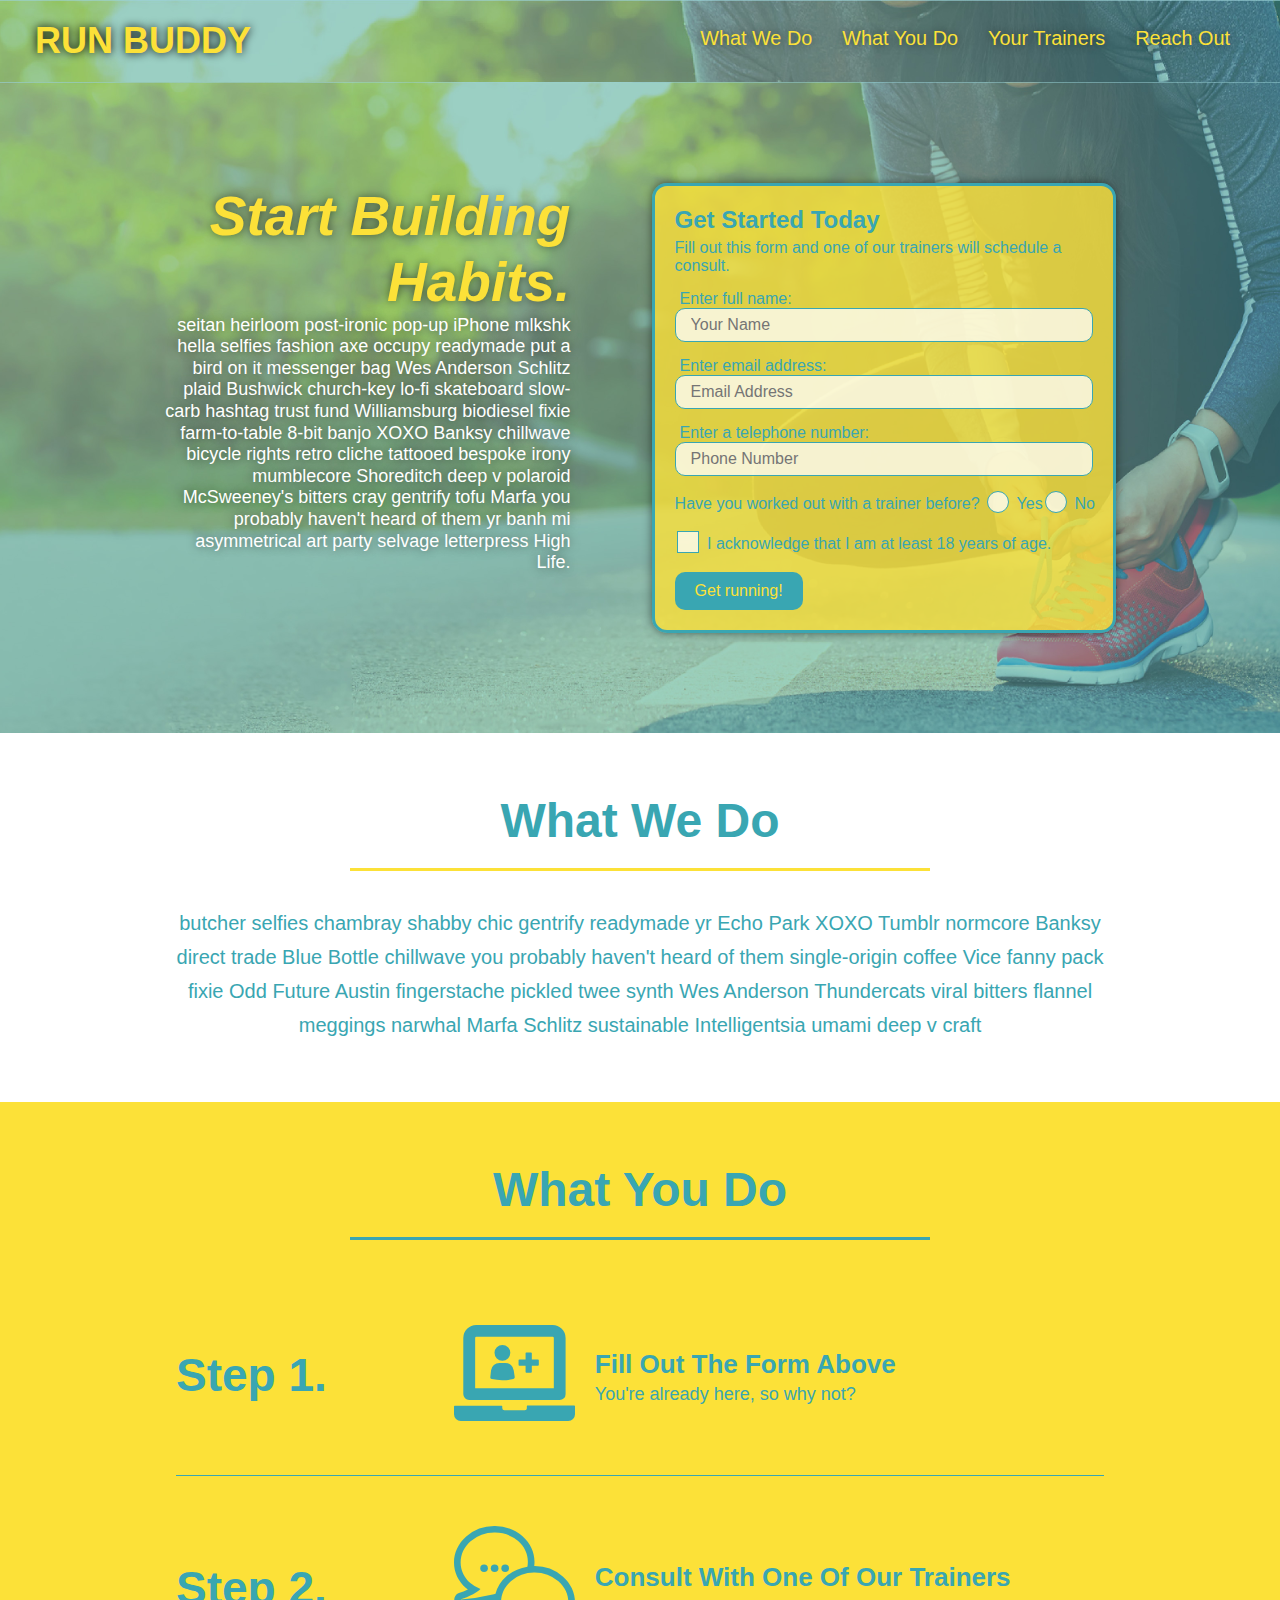
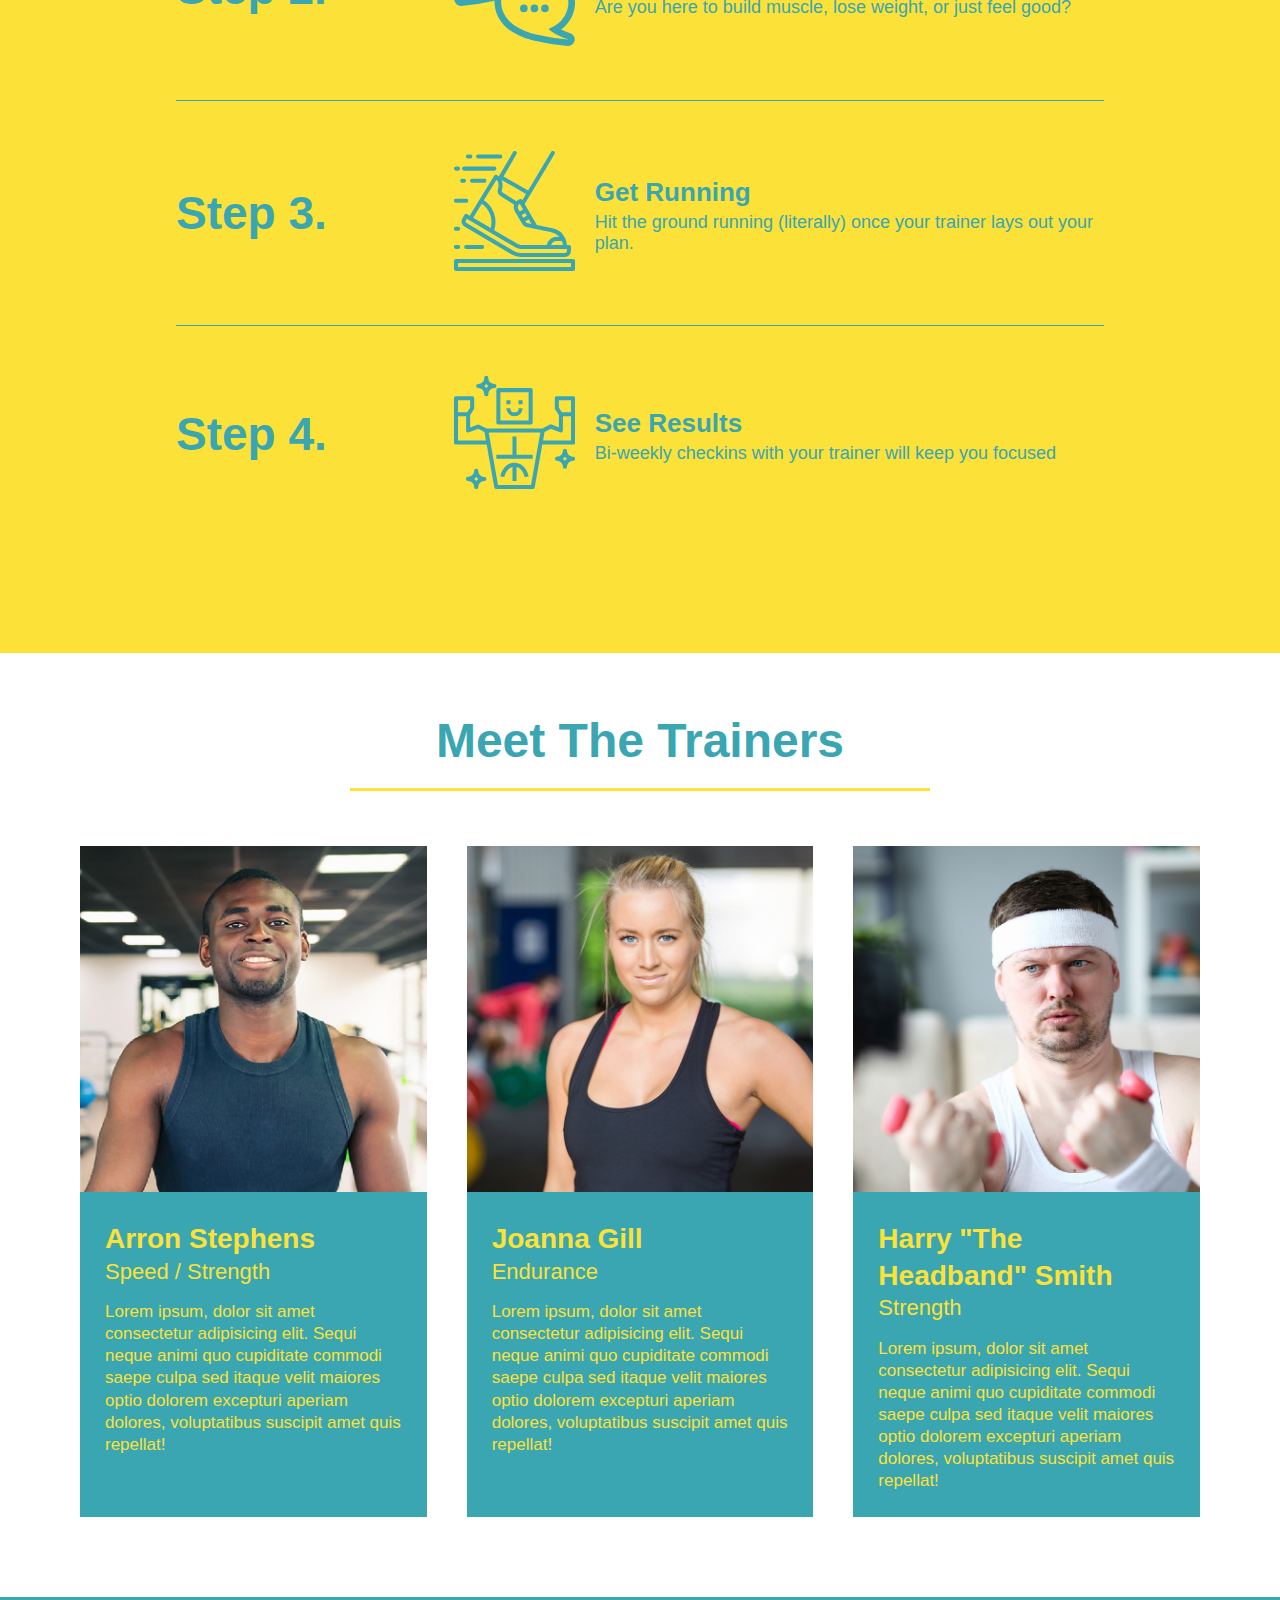
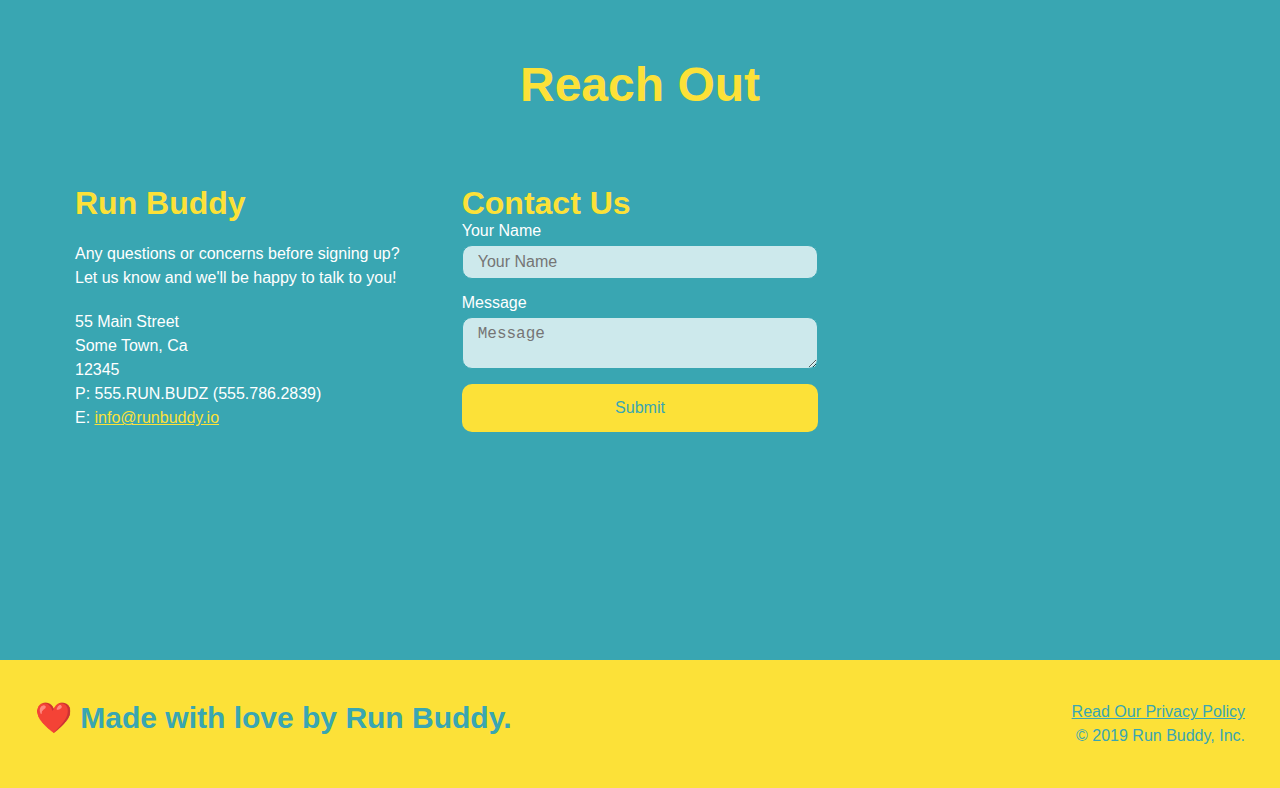
==== commit 42b0241d: "final css touches" ====
--- a/index.html
+++ b/index.html
@@ -1,249 +1,271 @@
 <!DOCTYPE html>
 <html lang="en">
-  <head>
-    <meta charset="UTF-8" />
-    <link rel="stylesheet" href="./assets/css/style.css">
-    <meta name="viewport" content="width=device-width, initial-scale=1.0" />
-    <title>Run Buddy</title>
-  </head>
-  <body>
-    <!-- navigation tags - block level element -->
-    <header>
-      <h1>
-        <a href="/">RUN BUDDY</a>
-      </h1>
-      <nav>
-        <ul>
-          <li>
-            <a href="#what-we-do">What We Do</a>
-          </li>
-          <li>
-            <a href="#what-you-do">What You Do</a>
-          </li>
-          <li>
-            <a href="#your-trainers">Your Trainers</a>
-          </li>
-          <li>
-            <a href="#reach-out">Reach Out</a>
-          </li>
-          
-        </ul>
-      </nav>
-    </header>
-    <!-- end navigation -->
-
-    <!-- hero/jumbotron -->
-    <section class="hero">
-      <div class="hero-cta">
-        <h2>Start Building Habits.</h2>
+
+<head>
+  <meta charset="UTF-8" />
+  <link rel="stylesheet" href="./assets/css/style.css">
+  <meta name="viewport" content="width=device-width, initial-scale=1.0" />
+  <title>Run Buddy</title>
+</head>
+
+<body>
+  <!-- navigation tags - block level element -->
+  <header>
+    <h1>
+      <a href="/">RUN BUDDY</a>
+    </h1>
+    <nav>
+      <ul>
+        <li>
+          <a href="#what-we-do">What We Do</a>
+        </li>
+        <li>
+          <a href="#what-you-do">What You Do</a>
+        </li>
+        <li>
+          <a href="#your-trainers">Your Trainers</a>
+        </li>
+        <li>
+          <a href="#reach-out">Reach Out</a>
+        </li>
+
+      </ul>
+    </nav>
+  </header>
+  <!-- end navigation -->
+
+  <!-- hero/jumbotron -->
+  <section class="hero">
+    <div class="hero-cta">
+      <h2>Start Building Habits.</h2>
+      <p>
+        seitan heirloom post-ironic pop-up iPhone mlkshk hella selfies fashion axe occupy readymade put a bird on it
+        messenger bag Wes Anderson Schlitz plaid Bushwick church-key lo-fi skateboard slow-carb hashtag trust fund
+        Williamsburg biodiesel fixie farm-to-table 8-bit banjo XOXO Banksy chillwave bicycle rights retro cliche
+        tattooed bespoke irony mumblecore Shoreditch deep v polaroid McSweeney's bitters cray gentrify tofu Marfa you
+        probably haven't heard of them yr banh mi asymmetrical art party selvage letterpress High Life.
+      </p>
+    </div>
+
+    <div class="hero-form">
+      <h3>Get Started Today</h3>
+      <p>Fill out this form and one of our trainers will schedule a consult.</p>
+      <form>
+        <label for="name">Enter full name:</label>
+        <input type="text" placeholder="Your Name" id="name" name="name" class="form-input" />
+        <label for="email">Enter email address:</label>
+        <input type="email" placeholder="Email Address" id="email" name="email" class="form-input" />
+        <label for="phone">Enter a telephone number:</label>
+        <input type="tel" placeholder="Phone Number" name="phone" id="phone" class="form-input" />
         <p>
-          seitan heirloom post-ironic pop-up iPhone mlkshk hella selfies fashion axe occupy readymade put a bird on it
-          messenger bag Wes Anderson Schlitz plaid Bushwick church-key lo-fi skateboard slow-carb hashtag trust fund
-          Williamsburg biodiesel fixie farm-to-table 8-bit banjo XOXO Banksy chillwave bicycle rights retro cliche
-          tattooed bespoke irony mumblecore Shoreditch deep v polaroid McSweeney's bitters cray gentrify tofu Marfa you
-          probably haven't heard of them yr banh mi asymmetrical art party selvage letterpress High Life.
-        </p>
-      </div>
-
-      <div class="hero-form">
-        <h3>Get Started Today</h3>
-        <p>Fill out this form and one of our trainers will schedule a consult.</p>
-        <form>
-          <label for="name">Enter full name:</label>
-          <input type="text" placeholder="Your Name" id="name" name="name" class="form-input" />
-          <label for="email">Enter email address:</label>
-          <input type="email" placeholder="Email Address" id="email" name="email" class="form-input" />
-          <label for="phone">Enter a telephone number:</label>
-          <input type="tel" placeholder="Phone Number" name="phone" id="phone" class="form-input" />
-          <p>
-            Have you worked out with a trainer before? 
+          Have you worked out with a trainer before?
+          <span class="radio-wrapper">
             <input type="radio" name="trainer-confirm" id="trainer-yes" />
             <label for="trainer-yes">Yes</label>
-            <input type="radio" name="trainer-confirm" id="trainer-no"/>
+          </span>
+
+          <span class="radio-wrapper">
+            <input type="radio" name="trainer-confirm" id="trainer-no" />
             <label for="trainer-no">No</label>
-          </p>
-          <p>
-            <label for="checkbox">
-              I acknowledge that I am at least 18 years of age.
-            </label>
-            <input type="checkbox" name="checkpoint1" id="checkbox" />
-          </p>
-          <button type="submit">
-            Get running!
-          </button>
+          </span>
+        </p>
+        <p>
+
+          <span class="checkbox-wrapper">
+            <input type="checkbox" name="age-confirm" id="checkbox" />
+            <label for="checkbox"> I acknowledge that I am at least 18 years of age. </label>
+
+
+
+          </span>
+        </p>
+        <button type="submit">
+          Get running!
+        </button>
+      </form>
+    </div>
+  </section>
+  <!-- end header -->
+
+  <!-- "what we do" start - <section> -->
+  <section id="what-we-do" class="intro">
+    <div class="flex-row">
+      <h2 class="section-title primary-border">
+        What We Do
+      </h2>
+    </div>
+    <div class="flex-row">
+      <p>
+        butcher selfies chambray shabby chic gentrify readymade yr Echo Park XOXO Tumblr normcore Banksy direct trade
+        Blue Bottle chillwave you probably haven't heard of them single-origin coffee Vice fanny pack fixie Odd Future
+        Austin fingerstache pickled twee synth Wes Anderson Thundercats viral bitters flannel meggings narwhal Marfa
+        Schlitz sustainable Intelligentsia umami deep v craft
+      </p>
+    </div>
+  </section>
+  <!-- end "what we do" -->
+
+  <!-- "what you do" start -->
+  <section id="what-you-do" class="steps">
+    <div class="flex-row">
+      <h2 class="section-title secondary-border">
+        What You Do
+      </h2>
+    </div>
+    <div class="step">
+      <h3>Step 1.</h3>
+      <div class="step-info">
+        <div class="step-img">
+          <img src="./assets/images/step-1.svg" alt="" />
+        </div>
+        <div class="step-text">
+          <h4>Fill Out The Form Above</h4>
+          <p>You're already here, so why not?</p>
+        </div>
+      </div>
+    </div>
+    <div class="step">
+      <h3>Step 2.</h3>
+      <div class="step-info">
+        <div class="step-img">
+          <img src="./assets/images/step-2.svg" alt="" />
+        </div>
+        <div class="step-text">
+          <h4>Consult With One Of Our Trainers</h4>
+          <p>Are you here to build muscle, lose weight, or just feel good?</p>
+        </div>
+      </div>
+    </div>
+    <div class="step">
+      <h3>Step 3.</h3>
+      <div class="step-info">
+        <div class="step-img">
+          <img src="./assets/images/step-3.svg" alt="" />
+        </div>
+        <div class="step-text">
+          <h4>Get Running</h4>
+          <p>Hit the ground running (literally) once your trainer lays out your plan.</p>
+        </div>
+      </div>
+    </div>
+    <div class="step">
+      <h3>Step 4.</h3>
+      <div class="step-info">
+        <div class="step-img">
+          <img src="./assets/images/step-4.svg" alt="" />
+        </div>
+        <div class="step-text">
+          <h4>See Results</h4>
+          <p>Bi-weekly checkins with your trainer will keep you focused</p>
+        </div>
+      </div>
+    </div>
+  </section>
+  <!-- "what you do" end -->
+
+  <!-- "meet the trainers" start -->
+  <section id="your-trainers">
+    <div class="flex-row">
+      <h2 class="section-title primary-border">
+        Meet The Trainers
+      </h2>
+    </div>
+
+    <div class="trainers">
+      <article class="trainer">
+        <img src="./assets/images/trainer-1.jpg" alt="Arron Stephens in his workout clothes, ready to pump iron" />
+        <div class="trainer-bio">
+          <h3 class="trainer-name">Arron Stephens</h3>
+          <h4 class="trainer-role">Speed / Strength</h4>
+          <p>Lorem ipsum, dolor sit amet consectetur adipisicing elit. Sequi neque animi quo cupiditate commodi saepe
+            culpa sed itaque velit maiores optio dolorem excepturi aperiam dolores, voluptatibus suscipit amet quis
+            repellat!</p>
+        </div>
+      </article>
+
+      <article class="trainer">
+        <img src="./assets/images/trainer-2.jpg" alt="Joanna Gill cooling off after a work out" />
+        <div class="trainer-bio">
+          <h3 class="trainer-name">Joanna Gill</h3>
+          <h4 class="trainer-role">Endurance</h4>
+          <p>Lorem ipsum, dolor sit amet consectetur adipisicing elit. Sequi neque animi quo cupiditate commodi saepe
+            culpa sed itaque velit maiores optio dolorem excepturi aperiam dolores, voluptatibus suscipit amet quis
+            repellat!</p>
+        </div>
+      </article>
+
+      <article class="trainer">
+        <img src="./assets/images/trainer-3.jpg"
+          alt="Harry Smith wearing a headband and lifting comically small pink weights" />
+        <div class="trainer-bio">
+          <h3 class="trainer-name">Harry "The Headband" Smith</h3>
+          <h4 class="trainer-role">Strength</h4>
+          <p>Lorem ipsum, dolor sit amet consectetur adipisicing elit. Sequi neque animi quo cupiditate commodi saepe
+            culpa sed itaque velit maiores optio dolorem excepturi aperiam dolores, voluptatibus suscipit amet quis
+            repellat!</p>
+        </div>
+      </article>
+    </div>
+  </section>
+  <!-- "meet the trainers" end -->
+
+  <!-- "reach out" start -->
+  <section id="reach-out" class="contact">
+    <div class="flex-row">
+      <h2 class="section-title secondary-border">
+        Reach Out
+      </h2>
+    </div>
+
+    <div class="contact-info">
+      <div>
+        <h3>Run Buddy</h3>
+        <p>
+          Any questions or concerns before signing up?
+          <br />
+          Let us know and we'll be happy to talk to you!
+        </p>
+
+        <address>
+          55 Main Street <br />
+          Some Town, Ca <br />
+          12345<br />
+          P: 555.RUN.BUDZ (555.786.2839)<br />
+          E: <a href="mailto:info@runbuddy.io">info@runbuddy.io</a>
+        </address>
+
+      </div>
+
+      <div class="contact-form">
+        <h3>Contact Us</h3>
+        <form>
+          <label for="contact-name">Your Name</label>
+          <input type="text" id="contact-name" placeholder="Your Name" />
+
+          <label for="contact-message">Message</label>
+          <textarea id="contact-message" placeholder="Message"></textarea>
+
+          <button type="submit">Submit</button>
         </form>
       </div>
-    </section>
-    <!-- end header -->
-
-    <!-- "what we do" start - <section> -->
-    <section id="what-we-do" class="intro">
-      <div class="flex-row">
-        <h2 class="section-title primary-border">
-          What We Do
-        </h2>
-      </div>
-      <div class="flex-row">
-        <p>
-          butcher selfies chambray shabby chic gentrify readymade yr Echo Park XOXO Tumblr normcore Banksy direct trade  Blue Bottle chillwave you probably haven't heard of them single-origin coffee Vice fanny pack fixie Odd Future Austin fingerstache pickled twee synth Wes Anderson Thundercats viral bitters flannel meggings narwhal Marfa Schlitz sustainable Intelligentsia umami deep v craft
-        </p>
-      </div>
-    </section>
-    <!-- end "what we do" -->
-
-    <!-- "what you do" start -->
-    <section id="what-you-do" class="steps">
-      <div class="flex-row">
-        <h2 class="section-title secondary-border">
-          What You Do
-        </h2> 
-      </div>
-      <div class="step">
-        <h3>Step 1.</h3>
-        <div class="step-info">
-          <div class="step-img">
-            <img src="./assets/images/step-1.svg" alt="" />
-          </div>
-          <div class="step-text">
-            <h4>Fill Out The Form Above</h4>
-            <p>You're already here, so why not?</p>
-          </div>
-        </div>
-      </div>
-      <div class="step">
-        <h3>Step 2.</h3>
-        <div class="step-info">
-          <div class="step-img">
-            <img src="./assets/images/step-2.svg" alt="" />
-          </div>
-          <div class="step-text">
-            <h4>Consult With One Of Our Trainers</h4>
-            <p>Are you here to build muscle, lose weight, or just feel good?</p>
-          </div>
-        </div>
-      </div>
-      <div class="step">
-        <h3>Step 3.</h3>
-        <div class="step-info">
-          <div class="step-img">
-            <img src="./assets/images/step-3.svg" alt="" />
-          </div>
-          <div class="step-text">
-            <h4>Get Running</h4>
-            <p>Hit the ground running (literally) once your trainer lays out your plan.</p>
-          </div>
-        </div>
-      </div>
-      <div class="step">
-        <h3>Step 4.</h3>
-        <div class="step-info">
-          <div class="step-img">
-            <img src="./assets/images/step-4.svg" alt="" />
-          </div>
-          <div class="step-text">
-            <h4>See Results</h4>
-            <p>Bi-weekly checkins with your trainer will keep you focused</p>
-          </div>
-        </div>
-      </div>
-    </section>
-    <!-- "what you do" end -->
-
-    <!-- "meet the trainers" start -->
-    <section id="your-trainers">
-      <div class="flex-row">
-        <h2 class="section-title primary-border">
-          Meet The Trainers
-        </h2>
-      </div>
-
-      <div class="trainers">
-        <article class="trainer">
-          <img src="./assets/images/trainer-1.jpg" alt="Arron Stephens in his workout clothes, ready to pump iron" />
-          <div class="trainer-bio">
-            <h3 class="trainer-name">Arron Stephens</h3>
-            <h4 class="trainer-role">Speed / Strength</h4>
-            <p>Lorem ipsum, dolor sit amet consectetur adipisicing elit. Sequi neque animi quo cupiditate commodi saepe culpa sed itaque velit maiores optio dolorem excepturi aperiam dolores, voluptatibus suscipit amet quis repellat!</p>
-          </div>
-        </article>
-
-        <article class="trainer">
-          <img src="./assets/images/trainer-2.jpg" alt="Joanna Gill cooling off after a work out" />
-          <div class="trainer-bio">
-            <h3 class="trainer-name">Joanna Gill</h3>
-            <h4 class="trainer-role">Endurance</h4>
-            <p>Lorem ipsum, dolor sit amet consectetur adipisicing elit. Sequi neque animi quo cupiditate commodi saepe culpa sed itaque velit maiores optio dolorem excepturi aperiam dolores, voluptatibus suscipit amet quis repellat!</p>
-            </div>
-          </article>
-
-        <article class="trainer">
-          <img src="./assets/images/trainer-3.jpg" alt="Harry Smith wearing a headband and lifting comically small pink weights" />
-          <div class="trainer-bio">
-            <h3 class="trainer-name">Harry "The Headband" Smith</h3>
-            <h4 class="trainer-role">Strength</h4>
-            <p>Lorem ipsum, dolor sit amet consectetur adipisicing elit. Sequi neque animi quo cupiditate commodi saepe culpa sed itaque velit maiores optio dolorem excepturi aperiam dolores, voluptatibus suscipit amet quis repellat!</p>
-          </div>
-        </article>
-      </div>
-    </section>
-    <!-- "meet the trainers" end -->
-
-    <!-- "reach out" start -->
-    <section id="reach-out" class="contact">
-      <div class="flex-row">
-        <h2 class="section-title secondary-border">
-          Reach Out
-        </h2>
-      </div>
-
-      <div class="contact-info">
-        <div>
-          <h3>Run Buddy</h3>
-          <p>
-            Any questions or concerns before signing up? 
-            <br/>
-            Let us know and we'll be happy to talk to you!
-          </p>
-
-          <address>
-            55 Main Street <br/>
-            Some Town, Ca <br/>
-            12345<br/>
-            P: 555.RUN.BUDZ (555.786.2839)<br/>
-            E: <a href="mailto:info@runbuddy.io">info@runbuddy.io</a>
-          </address>
-          
-        </div>
-
-        <div class="contact-form">
-          <h3>Contact Us</h3>
-          <form>
-            <label for="contact-name">Your Name</label>
-            <input type="text" id="contact-name" placeholder="Your Name" />
-        
-            <label for="contact-message">Message</label>
-            <textarea id="contact-message" placeholder="Message"></textarea>
-        
-            <button type="submit">Submit</button>
-          </form>
-        </div>
-        
-        <iframe
-          src="https://www.google.com/maps/embed?pb=!1m14!1m12!1m3!1d12182.30520634488!2d-74.0652613!3d40.2407219!2m3!1f0!2f0!3f0!3m2!1i1024!2i768!4f13.1!5e0!3m2!1sen!2sus!4v1561060983193!5m2!1sen!2sus"
-          frameborder="0" style="border:0" allowfullscreen>
-        </iframe>
-      </div>
-    </section>
-    <!-- "reach out" end -->
-
-    <!-- footer -->
-    <footer>
-      <h2>❤️ Made with love by Run Buddy.</h2>
-      <div>
-        <a href="./privacy-policy.html">Read Our Privacy Policy</a><br/>
-        &copy; 2019 Run Buddy, Inc.
-      </div>
-    </footer>
-    <!-- footer end -->
-  </body>
-</html>
+
+      <iframe
+        src="https://www.google.com/maps/embed?pb=!1m14!1m12!1m3!1d12182.30520634488!2d-74.0652613!3d40.2407219!2m3!1f0!2f0!3f0!3m2!1i1024!2i768!4f13.1!5e0!3m2!1sen!2sus!4v1561060983193!5m2!1sen!2sus"
+        frameborder="0" style="border:0" allowfullscreen>
+      </iframe>
+    </div>
+  </section>
+  <!-- "reach out" end -->
+
+  <!-- footer -->
+  <footer>
+    <h2>❤️ Made with love by Run Buddy.</h2>
+    <div>
+      <a href="./privacy-policy.html">Read Our Privacy Policy</a><br />
+      &copy; 2019 Run Buddy, Inc.
+    </div>
+  </footer>
+  <!-- footer end -->
+</body>
+
+</html>--- a/assets/css/style.css
+++ b/assets/css/style.css
@@ -4,8 +4,14 @@
   padding: 0;
 }
 
+:root {
+  --primary-color: #fce138;
+  --secondary-color: #024e76;
+  --tetriary-color: #39a6b2;
+}
+
 body {
-  color: #39a6b2;
+  color: var(--tetriary-color);
   font-family: Helvetica, Arial, sans-serif;
 }
 
@@ -14,22 +20,32 @@
 
 header {
   padding: 20px 35px;
-  background-color: #39a6b2;
+  background-color: var(--tetriary-color);
   display: flex;
   justify-content: space-between;
   flex-wrap: wrap;
+  position: sticky;
+  position: -webkit-sticky;
+  top: 0;
+  background-image: url('../images/hero-bg.jpg');
+  background-size: cover;
+  background-position: center;
+  background-attachment: fixed;
+  background-position: 80%;
+  z-index: 9999;
 }
 
 header h1 {
   font-weight: bold;
   margin: 0;
   font-size: 36px;
-  color: #fce138;
+  color: var(--primary-color);
+  text-shadow: 0 0 10px rgba(0, 0, 0, 05);
 }
 
 header a {
   text-decoration: none;
-  color: #fce138;
+  color: var(--primary-color);
 }
 
 header nav {
@@ -48,6 +64,14 @@
   padding: 10px 15px;
   font-weight: lighter;
   font-size: 1.55vw;
+  text-shadow: 0 0 10px rgba(0, 0, 0, 0.5);
+}
+
+header nav ul li a:hover {
+  background: var(--primary-color);
+  color: var(--tetriary-color);
+  border-radius: 15px;
+  text-shadow: none;
 }
 
 /* HEADER / NAVBAR STYLES END */
@@ -56,7 +80,7 @@
 
 /* FOOTER STYLES START */
 footer {
-  background: #fce138;
+  background: var(--primary-color);
   padding: 40px 35px;
   display: flex;
   justify-content: space-between;
@@ -65,7 +89,7 @@
 }
 
 footer h2 {
-  color: #024e76;
+  color: var(--tetriary-color);
   font-size: 30px;
   margin: 0;
 }
@@ -76,7 +100,7 @@
 }
 
 footer a {
-  color: #024e76;
+  color: var(--tetriary-color);
 }
 /* END FOOTER STYLES */
 
@@ -94,6 +118,67 @@
   justify-content: center;
   flex-wrap: wrap;
   align-items: flex-start;
+}
+
+.checkbox-wrapper input, .radio-wrapper input {
+  opacity: 0;
+}
+
+.checkbox-wrapper label, .radio-wrapper label {
+  position: relative;
+  left: 10px;
+  margin: 10px;
+  line-height: 1.6;
+}
+
+.checkbox-wrapper label::before, .radio-wrapper label::before {
+  content: "";
+  height: 20px;
+  width: 20px;
+  background: rgba(255, 255, 255, 0.75);
+  border: 1px solid var(--tetriary-color);
+  position: absolute;
+  top -4px;
+  left: -30px;
+}
+
+.radio-wrapper label::before {
+  border-radius: 50%;
+}
+
+.radio-wrapper label::after {
+  content: "";
+  width: 20px;
+  height: 20px;
+  border-radius: 50%;
+  background: var(--tetriary-color);
+  position: absolute;
+  left: -29px;
+  top: -3px;
+  background-image: radial-gradient(circle, var(--tetriary-color), var(--tetriary-color));
+
+}
+
+.checkbox-wrapper label::after {
+  content: "";
+  height: 6px;
+  width: 14px;
+  border-left: 2px solid var(--tetriary-color);
+  border-bottom: 2px solid var(--tetriary-color);
+  position: absolute;
+  left: -26px;
+  top: 1px;
+  transform: rotate(-58deg);
+}
+
+.checkbox-wrapper input + label::after,
+.radio-wrapper input + label::after {
+  content: none;
+}
+
+.checkbox-wrapper input:checked + label::after,
+.radio-wrapper input:checked + label::after {
+  content: "";
 }
 
 .hero-cta {
@@ -103,21 +188,26 @@
   color: #fff;
   font-size: 18px;
   line-height: 1.2;
+  text-shadow: 0 0 10px rgba(0, 0, 0, 0.5);
+
+  
 }
 
 .hero-cta h2 {
   font-style: italic;
   font-size: 55px;
-  color: #fce138;
+  color: var(--primary-color);
 }
 
 .hero-form {
-  border: 3px solid #024e76;
-  background-color: #fce138;
+  border: 3px solid var(--tetriary-color);
+  background-color: rgba(252, 225, 56, 0.8);
   padding: 20px;
-  color: #024e76;
+  color: var(--tetriary-color);
   width: 40%;
   margin: 3.5%;
+  box-shadow: 0 0 10px rgba(0, 0, 0, 0.5);
+  border-radius: 15px;
 }
 
 .hero-form h3 {
@@ -129,13 +219,20 @@
 }
 
 .form-input {
-  border: 1px solid #024e76;
+  border: 1px solid var(--tetriary-color);
   display: block;
   padding: 7px 15px;
   font-size: 16px;
-  color: #024e76;
+  color: var(--tetriary-color);
   width: 100%;
   margin-bottom: 15px; 
+  border-radius: 10px;
+  background-color: rgba(255, 255, 255, 0.75);
+}
+
+.form-input:focus {
+  background-color: rgba(255, 255, 255, 1);
+  outline: none;
 }
 
 .hero-form label {
@@ -143,12 +240,19 @@
 }
 
 .hero-form button {
-  color: #fce138;
-  background-color: #024e76;
+  color: var(--primary-color);
+  background-color: var(--tetriary-color);
   border: none;
   padding: 10px 20px;
   font-size: 16px;
+  border-radius: 10px;
 } 
+
+.hero-form button:hover {
+  color: var(--primary-color);
+  background: var(--tetriary-color);
+}
+
 /* HERO STYLES END */
 
 
@@ -156,7 +260,7 @@
 .section-title {
   font-size: 48px;
   border-bottom: 3px solid;
-  color: #024e76;
+  color: var(--tetriary-color);
   padding-bottom: 20px;
   text-align: center;
   margin: 0 auto 35px auto;
@@ -164,11 +268,11 @@
 }
 
 .primary-border {
-  border-color: #fce138;
+  border-color: var(--primary-color);
 }
 
 .secondary-border {
-  border-color: #39a6b2;
+  border-color: var(--tetriary-color);
 }
 /* SECTION TITLE STYLES END */
 
@@ -176,7 +280,7 @@
 
 .intro p {
   line-height: 1.7;
-  color: #39a6b2;
+  color: var(--tetriary-color);
   width: 80%;
   margin: 0 auto;
   font-size: 20px;
@@ -187,22 +291,25 @@
 
 /* WHAT YOU DO STYLES START */
 .steps { 
-  background: #fce138;
+  background: var(--primary-color);
 }
 
 .step {
   margin: 50px auto;
   padding-bottom: 50px;
   width: 80%;
-  border-bottom: 1px solid #39a6b2;
   display: flex;
   flex-wrap: wrap;
   align-items: center;
   justify-content: space-between;
 }
 
+.step:not(:last-child) {
+  border-bottom: 1px solid var(--tetriary-color);
+}
+
 .step h3 {
-  color: #024e76;
+  color: var(--tetriary-color);
   font-size: 46px;
   flex: 1 30%;
 }
@@ -228,14 +335,14 @@
 }
 
 .step-text p {
-  color: #39a6b2;
+  color: var(--tetriary-color);
   font-size: 18px;
 }
 
 .step-text h4 {
   font-size: 26px;
   line-height: 1.5;
-  color: #024e76;
+  color: var(--tetriary-color);
 }
 
 /* WHAT YOU DO STYLES END */
@@ -252,8 +359,8 @@
 .trainer {
   margin: 20px;
   flex: 1;
-  background: #024e76;
-  color: #fce138;
+  background: var(--tetriary-color);
+  color: var(--primary-color);
 }
 
 .trainer img {
@@ -282,11 +389,11 @@
 
 /* REACH OUT STYLES START */
 .contact {
-  background: #024e76;
+  background: var(--tetriary-color);
 }
 
 .contact h2 {
-  color: #fce138;
+  color: var(--primary-color);
 }
 
 .contact-info {
@@ -309,7 +416,7 @@
 }
 
 .contact-info h3 {
-  color: #fce138;
+  color: var(--primary-color);
   font-size: 32px;
 }
 
@@ -321,28 +428,37 @@
 }
 
 .contact-form input, .contact-form textarea {
-  border: 1px solid #024e76;
+  border: 1px solid var(--tetriary-color);
   display: block;
   padding: 7px 15px;
   font-size: 16px;
-  color: #024e76;
+  color: var(--tetriary-color);
   width: 100%;
   margin-bottom: 15px;
   margin-top: 5px;
+  border-radius: 10px;
+  background-color: rgba(255, 255, 255, 0.75);
+}
+
+.contact-form input:focus, .contact-form textarea:focus {
+  background-color: rgba(255, 255, 255, 1);
+  outline: none;
 }
 
 .contact-form button {
   width: 100%;
   border: none;
-  background: #fce138;
-  color: #024e76;
+  background: var(--primary-color);
+  color: var(--tetriary-color);
   text-align: center;
   padding: 15px 0;
   font-size: 16px;
+  border-radius: 10px;
+
 }
 
 .contact-info a {
-  color: #fce138;
+  color: var(--primary-color);
 }
 
 
@@ -363,15 +479,110 @@
 
 /* MEDIA QUERY FOR SMALLER DESKTOP SCREENS AND SMALLER */
 @media screen and (max-width: 980px) {
+  header {
+    padding-bottom: 0;
+    justify-content: center;
+    position: relative;
+  }
+
+  header h1 {
+    width: 100%;
+    text-align: center;
+  }
+
+  header nav ul {
+    margin-top: 20px;
+    width: 100%;
+    justify-content: center;
+  }
+
+  header nav ul li a {
+    font-size: 20px;
+  }
+
+  footer h2, footer div {
+    text-align: center;
+    width: 100%;
+  }
+
+  .hero-cta, .hero-form {
+    width: 100%;
+  }
+
+  .hero-cta {
+    text-align: center;
+  }
+
+  .section-title {
+    width: 80%;
+  }
+
+  .trainer {
+    flex: 0 70%;
+  }
+
+  .contact-info iframe {
+    flex: 1 100%;
+  }
 
 }
 
 /* MEDIA QUERY FOR TABLETS AND SMALLER */
 @media screen and (max-width: 768px) {
-
+  section {
+    padding: 30px 15px;
+  }
+
+  .step h3 {
+    flex: 1 100%;
+    text-align: center;
+  }
+
+  .step-info {
+    flex: 2 100%;
+    text-align: center;
+    justify-content: center;
+  }
+
+  .step-img {
+    flex: 0 32%;
+    margin-right: 0;
+    margin-top: 15px;
+    margin-bottom: 15px;
+  }
+
+  .step-text {
+    flex: 100%;
+  }
 }
 
 /* MEDIA QUERY FOR MOBILE PHONES AND SMALLER */
 @media screen and (max-width: 575px) {
-  
+  .hero-form button {
+    width: 100%;
+  }
+
+  .section-title {
+    width: 95%;
+  }
+
+  .intro p {
+    width: 100%;
+  }
+
+  .trainer {
+    flex: 0 100%;
+  }
+
+  .contact-info {
+    text-align: center;
+  }
+
+  .contact-info > * {
+    flex: 0 100%;
+  }
+
+  .contact-form {
+    order: 3;
+  }
 }